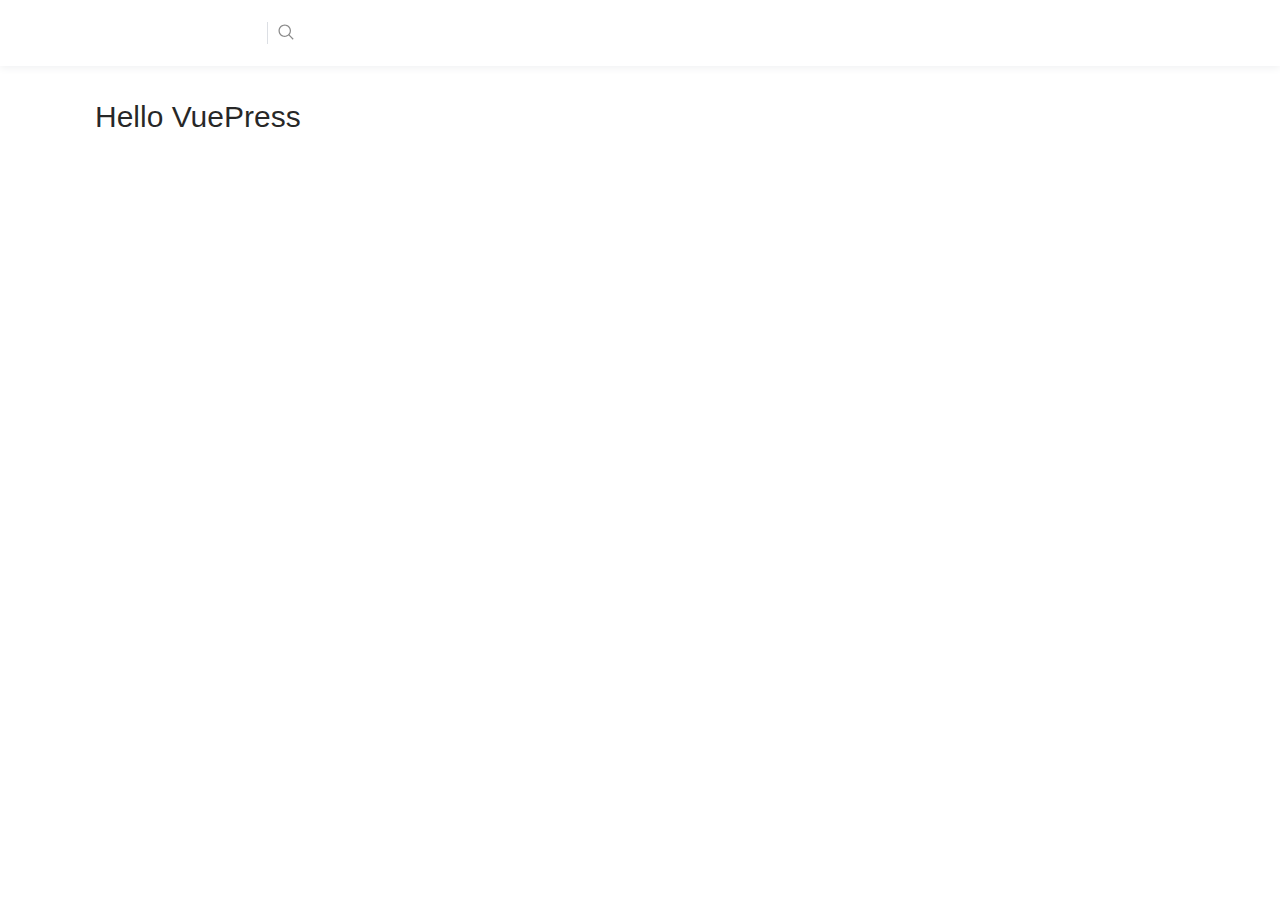
==== index.html @ b8c6a97a "Auto deploy from Github Actions" ====
<!DOCTYPE html>
<html lang="en-US">
  <head>
    <meta charset="utf-8">
    <meta name="viewport" content="width=device-width, user-scalable=no, initial-scale=1.0, maximum-scale=1.0, minimum-scale=1.0">
    <title>Hello VuePress</title>
    <meta name="description" content="">
    <meta name="generator" content="VuePress 1.6.0">
    
    <meta name="description" content="">
    <link rel="preload" href="/assets/css/0.styles.61fbfb82.css" as="style"><link rel="preload" href="/assets/js/app.ca26df2f.js" as="script"><link rel="preload" href="/assets/js/2.bc046857.js" as="script"><link rel="preload" href="/assets/js/5.a85ec6a2.js" as="script"><link rel="prefetch" href="/assets/js/3.4e0ed6a0.js"><link rel="prefetch" href="/assets/js/4.1a8f3dd9.js">
    <link rel="stylesheet" href="/assets/css/0.styles.61fbfb82.css">
  </head>
  <body>
    <div id="app" data-server-rendered="true"><div class="theme-container no-sidebar"><header class="navbar"><div class="ant-row"><div class="sidebar-button"><i aria-label="icon: bars" class="anticon anticon-bars"><svg viewBox="0 0 1024 1024" focusable="false" data-icon="bars" width="1em" height="1em" fill="currentColor" aria-hidden="true"><path d="M912 192H328c-4.4 0-8 3.6-8 8v56c0 4.4 3.6 8 8 8h584c4.4 0 8-3.6 8-8v-56c0-4.4-3.6-8-8-8zm0 284H328c-4.4 0-8 3.6-8 8v56c0 4.4 3.6 8 8 8h584c4.4 0 8-3.6 8-8v-56c0-4.4-3.6-8-8-8zm0 284H328c-4.4 0-8 3.6-8 8v56c0 4.4 3.6 8 8 8h584c4.4 0 8-3.6 8-8v-56c0-4.4-3.6-8-8-8zM104 228a56 56 0 1 0 112 0 56 56 0 1 0-112 0zm0 284a56 56 0 1 0 112 0 56 56 0 1 0-112 0zm0 284a56 56 0 1 0 112 0 56 56 0 1 0-112 0z"></path></svg></i> <span></span></div> <div class="ant-col ant-col-xs-24 ant-col-sm-24 ant-col-md-6 ant-col-lg-5 ant-col-xl-5 ant-col-xxl-4"><a href="/" aria-current="page" class="router-link-exact-active router-link-active no-logo home-link"></a> <div class="search-box mobile-search"><input aria-label="Search" autocomplete="off" spellcheck="false" value=""> <!----></div></div> <div class="ant-col ant-col-xs-0 ant-col-sm-0 ant-col-md-18 ant-col-lg-19 ant-col-xl-19 ant-col-xxl-20"><div class="search-box"><input aria-label="Search" autocomplete="off" spellcheck="false" value=""> <!----></div> <!----></div></div> <!----></header> <aside class="sidebar"><!----> <!----></aside> <main class="page"> <div class="theme-antdocs-content content__default"><h1 id="hello-vuepress"><a href="#hello-vuepress" class="header-anchor">#</a> Hello VuePress</h1></div> <footer class="page-edit"><!----> <!----></footer> <!----> </main> <!----></div><div class="global-ui"></div></div>
    <script src="/assets/js/app.ca26df2f.js" defer></script><script src="/assets/js/2.bc046857.js" defer></script><script src="/assets/js/5.a85ec6a2.js" defer></script>
  </body>
</html>
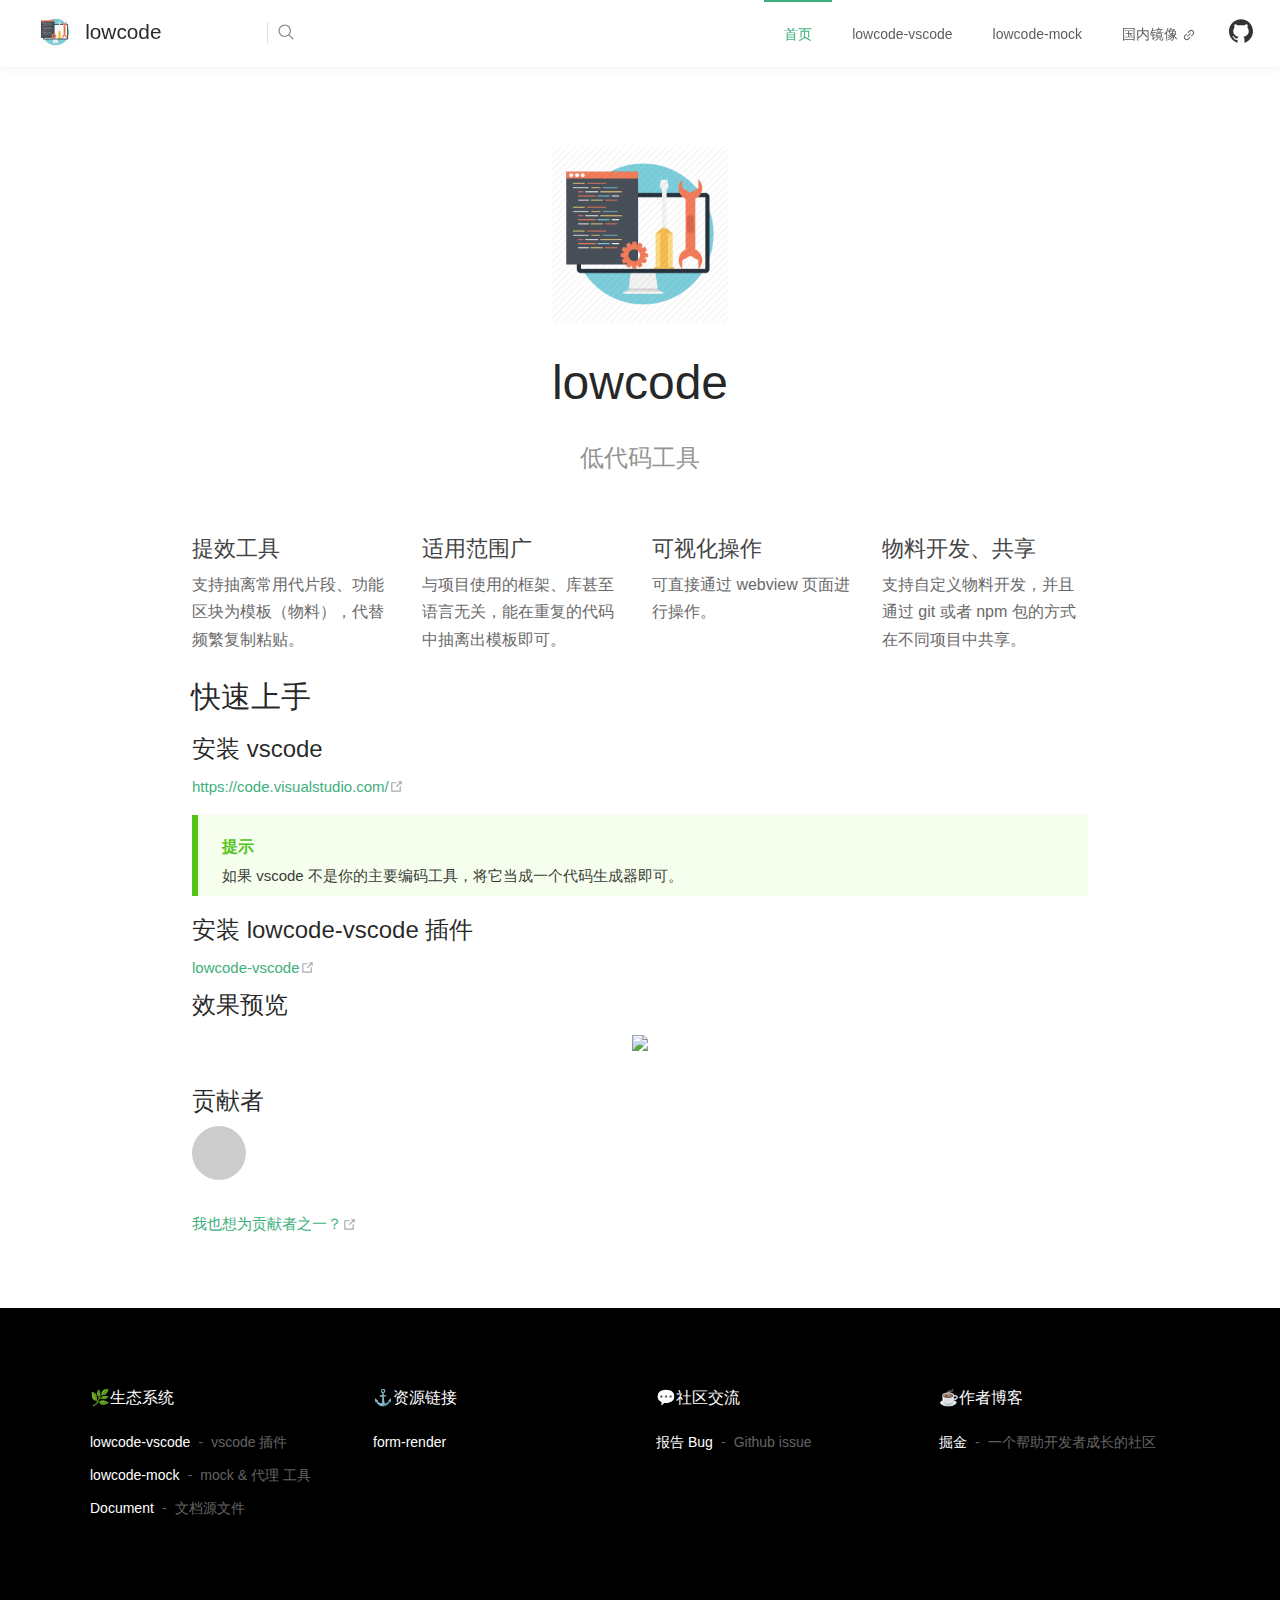
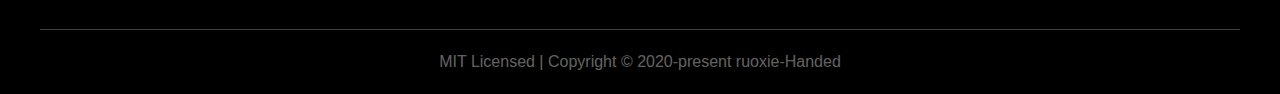
==== commit c836483e: "Auto deploy from Github Actions" ====
--- a/index.html
+++ b/index.html
@@ -3,16 +3,42 @@
   <head>
     <meta charset="utf-8">
     <meta name="viewport" content="width=device-width, user-scalable=no, initial-scale=1.0, maximum-scale=1.0, minimum-scale=1.0">
-    <title>Hello VuePress</title>
+    <title>lowcode</title>
     <meta name="description" content="">
-    <meta name="generator" content="VuePress 1.6.0">
-    
-    <meta name="description" content="">
-    <link rel="preload" href="/assets/css/0.styles.61fbfb82.css" as="style"><link rel="preload" href="/assets/js/app.ca26df2f.js" as="script"><link rel="preload" href="/assets/js/2.bc046857.js" as="script"><link rel="preload" href="/assets/js/5.a85ec6a2.js" as="script"><link rel="prefetch" href="/assets/js/3.4e0ed6a0.js"><link rel="prefetch" href="/assets/js/4.1a8f3dd9.js">
-    <link rel="stylesheet" href="/assets/css/0.styles.61fbfb82.css">
+    <meta name="generator" content="VuePress 1.9.7">
+    <link rel="icon" href="/assets/logo.png">
+    <meta name="description" content="低代码工具">
+    <meta name="referrer" content="never">
+    <meta name="keywords" content="lowcode">
+    <link rel="preload" href="/assets/css/0.styles.9b0a5037.css" as="style"><link rel="preload" href="/assets/js/app.9e4f828f.js" as="script"><link rel="preload" href="/assets/js/2.63a13152.js" as="script"><link rel="preload" href="/assets/js/5.cfdf5b5e.js" as="script"><link rel="prefetch" href="/assets/js/10.21256974.js"><link rel="prefetch" href="/assets/js/11.c8692837.js"><link rel="prefetch" href="/assets/js/12.f3273b7c.js"><link rel="prefetch" href="/assets/js/13.4485523d.js"><link rel="prefetch" href="/assets/js/14.b5a376cd.js"><link rel="prefetch" href="/assets/js/15.f3c4584a.js"><link rel="prefetch" href="/assets/js/16.2d7cc251.js"><link rel="prefetch" href="/assets/js/17.8b66ec9b.js"><link rel="prefetch" href="/assets/js/3.cf42858e.js"><link rel="prefetch" href="/assets/js/4.0301f468.js"><link rel="prefetch" href="/assets/js/6.3c92ec7c.js"><link rel="prefetch" href="/assets/js/7.9cd0ba8d.js"><link rel="prefetch" href="/assets/js/8.71b6f748.js"><link rel="prefetch" href="/assets/js/9.b2f4095e.js">
+    <link rel="stylesheet" href="/assets/css/0.styles.9b0a5037.css">
   </head>
   <body>
-    <div id="app" data-server-rendered="true"><div class="theme-container no-sidebar"><header class="navbar"><div class="ant-row"><div class="sidebar-button"><i aria-label="icon: bars" class="anticon anticon-bars"><svg viewBox="0 0 1024 1024" focusable="false" data-icon="bars" width="1em" height="1em" fill="currentColor" aria-hidden="true"><path d="M912 192H328c-4.4 0-8 3.6-8 8v56c0 4.4 3.6 8 8 8h584c4.4 0 8-3.6 8-8v-56c0-4.4-3.6-8-8-8zm0 284H328c-4.4 0-8 3.6-8 8v56c0 4.4 3.6 8 8 8h584c4.4 0 8-3.6 8-8v-56c0-4.4-3.6-8-8-8zm0 284H328c-4.4 0-8 3.6-8 8v56c0 4.4 3.6 8 8 8h584c4.4 0 8-3.6 8-8v-56c0-4.4-3.6-8-8-8zM104 228a56 56 0 1 0 112 0 56 56 0 1 0-112 0zm0 284a56 56 0 1 0 112 0 56 56 0 1 0-112 0zm0 284a56 56 0 1 0 112 0 56 56 0 1 0-112 0z"></path></svg></i> <span></span></div> <div class="ant-col ant-col-xs-24 ant-col-sm-24 ant-col-md-6 ant-col-lg-5 ant-col-xl-5 ant-col-xxl-4"><a href="/" aria-current="page" class="router-link-exact-active router-link-active no-logo home-link"></a> <div class="search-box mobile-search"><input aria-label="Search" autocomplete="off" spellcheck="false" value=""> <!----></div></div> <div class="ant-col ant-col-xs-0 ant-col-sm-0 ant-col-md-18 ant-col-lg-19 ant-col-xl-19 ant-col-xxl-20"><div class="search-box"><input aria-label="Search" autocomplete="off" spellcheck="false" value=""> <!----></div> <!----></div></div> <!----></header> <aside class="sidebar"><!----> <!----></aside> <main class="page"> <div class="theme-antdocs-content content__default"><h1 id="hello-vuepress"><a href="#hello-vuepress" class="header-anchor">#</a> Hello VuePress</h1></div> <footer class="page-edit"><!----> <!----></footer> <!----> </main> <!----></div><div class="global-ui"></div></div>
-    <script src="/assets/js/app.ca26df2f.js" defer></script><script src="/assets/js/2.bc046857.js" defer></script><script src="/assets/js/5.a85ec6a2.js" defer></script>
+    <div id="app" data-server-rendered="true"><div class="theme-container no-sidebar"><header class="navbar"><div class="ant-row"><div class="nav-button"><i aria-label="icon: bars" class="anticon anticon-bars"><svg viewBox="0 0 1024 1024" focusable="false" data-icon="bars" width="1em" height="1em" fill="currentColor" aria-hidden="true"><path d="M912 192H328c-4.4 0-8 3.6-8 8v56c0 4.4 3.6 8 8 8h584c4.4 0 8-3.6 8-8v-56c0-4.4-3.6-8-8-8zm0 284H328c-4.4 0-8 3.6-8 8v56c0 4.4 3.6 8 8 8h584c4.4 0 8-3.6 8-8v-56c0-4.4-3.6-8-8-8zm0 284H328c-4.4 0-8 3.6-8 8v56c0 4.4 3.6 8 8 8h584c4.4 0 8-3.6 8-8v-56c0-4.4-3.6-8-8-8zM104 228a56 56 0 1 0 112 0 56 56 0 1 0-112 0zm0 284a56 56 0 1 0 112 0 56 56 0 1 0-112 0zm0 284a56 56 0 1 0 112 0 56 56 0 1 0-112 0z"></path></svg></i> <span></span></div> <div class="ant-col ant-col-xs-24 ant-col-sm-24 ant-col-md-6 ant-col-lg-5 ant-col-xl-5 ant-col-xxl-4"><a href="/" aria-current="page" class="router-link-exact-active router-link-active home-link"><img src="/assets/logo.png" alt="lowcode" class="logo"> <span class="site-name">lowcode</span></a> <div class="search-box mobile-search"><input aria-label="Search" autocomplete="off" spellcheck="false" value=""> <!----></div></div> <div class="ant-col ant-col-xs-0 ant-col-sm-0 ant-col-md-18 ant-col-lg-19 ant-col-xl-19 ant-col-xxl-20"><div class="search-box"><input aria-label="Search" autocomplete="off" spellcheck="false" value=""> <!----></div> <nav class="nav-links can-hide"><ul role="menu" id="nav" class="ant-menu ant-menu-horizontal ant-menu-root ant-menu-light"><li role="menuitem" class="ant-menu-submenu ant-menu-submenu-horizontal ant-menu-overflowed-submenu" style="display:none;"><div aria-haspopup="true" class="ant-menu-submenu-title"><span>···</span><i class="ant-menu-submenu-arrow"></i></div></li><li role="menuitem" class="ant-menu-item ant-menu-item-selected"><a href="/" aria-current="page" class="router-link-exact-active router-link-active">
+          首页
+        </a></li><li role="menuitem" class="ant-menu-submenu ant-menu-submenu-horizontal ant-menu-overflowed-submenu" style="display:none;"><div aria-haspopup="true" class="ant-menu-submenu-title"><span>···</span><i class="ant-menu-submenu-arrow"></i></div></li><li role="menuitem" class="ant-menu-item"><a href="/lowcode-vscode/">
+          lowcode-vscode
+        </a></li><li role="menuitem" class="ant-menu-submenu ant-menu-submenu-horizontal ant-menu-overflowed-submenu" style="display:none;"><div aria-haspopup="true" class="ant-menu-submenu-title"><span>···</span><i class="ant-menu-submenu-arrow"></i></div></li><li role="menuitem" class="ant-menu-item"><a href="/lowcode-mock/">
+          lowcode-mock
+        </a></li><li role="menuitem" class="ant-menu-submenu ant-menu-submenu-horizontal ant-menu-overflowed-submenu" style="display:none;"><div aria-haspopup="true" class="ant-menu-submenu-title"><span>···</span><i class="ant-menu-submenu-arrow"></i></div></li><li role="menuitem" class="ant-menu-item"><a href="https://lowcoding.gitee.io/" target="_blank">
+          国内镜像
+          <i aria-label="icon: link" class="anticon anticon-link"><svg viewBox="64 64 896 896" focusable="false" data-icon="link" width="1em" height="1em" fill="currentColor" aria-hidden="true"><path d="M574 665.4a8.03 8.03 0 0 0-11.3 0L446.5 781.6c-53.8 53.8-144.6 59.5-204 0-59.5-59.5-53.8-150.2 0-204l116.2-116.2c3.1-3.1 3.1-8.2 0-11.3l-39.8-39.8a8.03 8.03 0 0 0-11.3 0L191.4 526.5c-84.6 84.6-84.6 221.5 0 306s221.5 84.6 306 0l116.2-116.2c3.1-3.1 3.1-8.2 0-11.3L574 665.4zm258.6-474c-84.6-84.6-221.5-84.6-306 0L410.3 307.6a8.03 8.03 0 0 0 0 11.3l39.7 39.7c3.1 3.1 8.2 3.1 11.3 0l116.2-116.2c53.8-53.8 144.6-59.5 204 0 59.5 59.5 53.8 150.2 0 204L665.3 562.6a8.03 8.03 0 0 0 0 11.3l39.8 39.8c3.1 3.1 8.2 3.1 11.3 0l116.2-116.2c84.5-84.6 84.5-221.5 0-306.1zM610.1 372.3a8.03 8.03 0 0 0-11.3 0L372.3 598.7a8.03 8.03 0 0 0 0 11.3l39.6 39.6c3.1 3.1 8.2 3.1 11.3 0l226.4-226.4c3.1-3.1 3.1-8.2 0-11.3l-39.5-39.6z"></path></svg></i></a></li><li role="menuitem" class="ant-menu-submenu ant-menu-submenu-horizontal ant-menu-overflowed-submenu" style="visibility:hidden;position:absolute;"><div aria-haspopup="true" class="ant-menu-submenu-title"><span>···</span><i class="ant-menu-submenu-arrow"></i></div></li></ul> <a href="https://github.com/lowcoding" target="_blank" rel="noopener noreferrer" class="repo-link"><i aria-label="icon: github" class="anticon anticon-github"><svg viewBox="64 64 896 896" focusable="false" data-icon="github" width="1em" height="1em" fill="currentColor" aria-hidden="true"><path d="M511.6 76.3C264.3 76.2 64 276.4 64 523.5 64 718.9 189.3 885 363.8 946c23.5 5.9 19.9-10.8 19.9-22.2v-77.5c-135.7 15.9-141.2-73.9-150.3-88.9C215 726 171.5 718 184.5 703c30.9-15.9 62.4 4 98.9 57.9 26.4 39.1 77.9 32.5 104 26 5.7-23.5 17.9-44.5 34.7-60.8-140.6-25.2-199.2-111-199.2-213 0-49.5 16.3-95 48.3-131.7-20.4-60.5 1.9-112.3 4.9-120 58.1-5.2 118.5 41.6 123.2 45.3 33-8.9 70.7-13.6 112.9-13.6 42.4 0 80.2 4.9 113.5 13.9 11.3-8.6 67.3-48.8 121.3-43.9 2.9 7.7 24.7 58.3 5.5 118 32.4 36.8 48.9 82.7 48.9 132.3 0 102.2-59 188.1-200 212.9a127.5 127.5 0 0 1 38.1 91v112.5c.8 9 0 17.9 15 17.9 177.1-59.7 304.6-227 304.6-424.1 0-247.2-200.4-447.3-447.5-447.3z"></path></svg></i></a></nav></div></div> <!----></header> <!----> <div><main aria-labelledby="main-title" class="home"><header class="hero"><img src="/assets/logo.png" alt="hero" class="hero-logo"> <h1 id="main-title">
+        lowcode
+      </h1> <p class="description">
+        低代码工具
+      </p> <!----> <!----></header> <div class="features"><div class="feature"><h2>提效工具</h2> <p>支持抽离常用代片段、功能区块为模板（物料），代替频繁复制粘贴。</p></div><div class="feature"><h2>适用范围广</h2> <p>与项目使用的框架、库甚至语言无关，能在重复的代码中抽离出模板即可。</p></div><div class="feature"><h2>可视化操作</h2> <p>可直接通过 webview 页面进行操作。</p></div><div class="feature"><h2>物料开发、共享</h2> <p>支持自定义物料开发，并且通过 git 或者 npm 包的方式在不同项目中共享。</p></div></div> <div class="theme-antdocs-content custom content__default"><h1 id="快速上手">快速上手 <a href="#快速上手" class="header-anchor">#</a></h1> <h2 id="安装-vscode">安装 vscode <a href="#安装-vscode" class="header-anchor">#</a></h2> <p><a href="https://code.visualstudio.com/" target="_blank" rel="noopener noreferrer">https://code.visualstudio.com/<span><svg xmlns="http://www.w3.org/2000/svg" aria-hidden="true" focusable="false" x="0px" y="0px" viewBox="0 0 100 100" width="15" height="15" class="icon outbound"><path fill="currentColor" d="M18.8,85.1h56l0,0c2.2,0,4-1.8,4-4v-32h-8v28h-48v-48h28v-8h-32l0,0c-2.2,0-4,1.8-4,4v56C14.8,83.3,16.6,85.1,18.8,85.1z"></path> <polygon fill="currentColor" points="45.7,48.7 51.3,54.3 77.2,28.5 77.2,37.2 85.2,37.2 85.2,14.9 62.8,14.9 62.8,22.9 71.5,22.9"></polygon></svg> <span class="sr-only">(opens new window)</span></span></a></p> <div class="custom-block tip"><p class="custom-block-title">提示</p> <p>如果 vscode 不是你的主要编码工具，将它当成一个代码生成器即可。</p></div> <h2 id="安装-lowcode-vscode-插件">安装 lowcode-vscode 插件 <a href="#安装-lowcode-vscode-插件" class="header-anchor">#</a></h2> <p><a href="https://marketplace.visualstudio.com/items?itemName=wjkang.lowcode" target="_blank" rel="noopener noreferrer">lowcode-vscode<span><svg xmlns="http://www.w3.org/2000/svg" aria-hidden="true" focusable="false" x="0px" y="0px" viewBox="0 0 100 100" width="15" height="15" class="icon outbound"><path fill="currentColor" d="M18.8,85.1h56l0,0c2.2,0,4-1.8,4-4v-32h-8v28h-48v-48h28v-8h-32l0,0c-2.2,0-4,1.8-4,4v56C14.8,83.3,16.6,85.1,18.8,85.1z"></path> <polygon fill="currentColor" points="45.7,48.7 51.3,54.3 77.2,28.5 77.2,37.2 85.2,37.2 85.2,14.9 62.8,14.9 62.8,22.9 71.5,22.9"></polygon></svg> <span class="sr-only">(opens new window)</span></span></a></p> <h2 id="效果预览">效果预览 <a href="#效果预览" class="header-anchor">#</a></h2> <p align="center"><img src="https://jaycewu.gitee.io/image-hosting/lowcode-preview.gif"></p> <br> <h2 id="贡献者">贡献者 <a href="#贡献者" class="header-anchor">#</a></h2> <span class="ant-avatar ant-avatar-circle ant-avatar-image" style="width:54px;height:54px;line-height:54px;font-size:18px;"><img src="https://avatars3.githubusercontent.com/u/9456046?s=460&amp;u=89ae3325c6bebe75ccfd71e3a225dd284bc862f3&amp;v=4"></span> <p>  </p> <p><a href="https://github.com/lowcoding" target="_blank" rel="noopener noreferrer">我也想为贡献者之一？<span><svg xmlns="http://www.w3.org/2000/svg" aria-hidden="true" focusable="false" x="0px" y="0px" viewBox="0 0 100 100" width="15" height="15" class="icon outbound"><path fill="currentColor" d="M18.8,85.1h56l0,0c2.2,0,4-1.8,4-4v-32h-8v28h-48v-48h28v-8h-32l0,0c-2.2,0-4,1.8-4,4v56C14.8,83.3,16.6,85.1,18.8,85.1z"></path> <polygon fill="currentColor" points="45.7,48.7 51.3,54.3 77.2,28.5 77.2,37.2 85.2,37.2 85.2,14.9 62.8,14.9 62.8,22.9 71.5,22.9"></polygon></svg> <span class="sr-only">(opens new window)</span></span></a></p> <p>  </p></div></main> <div class="footer"><div class="footer-container"><div class="add-bottom ant-row-flex ant-row-flex-space-around"><div class="ant-col ant-col-xs-24 ant-col-sm-24 ant-col-md-6 ant-col-lg-6 ant-col-xl-6"><div><h2>🌿生态系统</h2> <div class="footer-item"><a href="https://github.com/lowcoding/lowcode-vscode" target="_blank">
+                lowcode-vscode
+              </a> <span class="footer-item-separator">-</span> <span class="footer-item-description">vscode 插件</span></div><div class="footer-item"><a href="https://github.com/lowcoding/lowcode-mock" target="_blank">
+                lowcode-mock
+              </a> <span class="footer-item-separator">-</span> <span class="footer-item-description">mock &amp; 代理 工具</span></div><div class="footer-item"><a href="https://github.com/lowcoding/lowcode-docs" target="_blank">
+                Document
+              </a> <span class="footer-item-separator">-</span> <span class="footer-item-description">文档源文件</span></div></div></div><div class="ant-col ant-col-xs-24 ant-col-sm-24 ant-col-md-6 ant-col-lg-6 ant-col-xl-6"><div><h2>⚓资源链接</h2> <div class="footer-item"><a href="https://x-render.gitee.io/form-render/" target="_blank">
+                form-render
+              </a> <!----> <!----></div></div></div><div class="ant-col ant-col-xs-24 ant-col-sm-24 ant-col-md-6 ant-col-lg-6 ant-col-xl-6"><div><h2>💬社区交流</h2> <div class="footer-item"><a href="https://github.com/lowcoding/lowcode-vscode/issues" target="_blank">
+                报告 Bug
+              </a> <span class="footer-item-separator">-</span> <span class="footer-item-description">Github issue</span></div></div></div><div class="ant-col ant-col-xs-24 ant-col-sm-24 ant-col-md-6 ant-col-lg-6 ant-col-xl-6"><div><h2>☕作者博客</h2> <div class="footer-item"><a href="https://juejin.im/user/1767670426385528" target="_blank">
+                掘金
+              </a> <span class="footer-item-separator">-</span> <span class="footer-item-description">一个帮助开发者成长的社区</span></div></div></div></div></div> <div class="footer-bottom">MIT Licensed | Copyright © 2020-present ruoxie-Handed</div></div></div> <!----></div><div class="global-ui"></div></div>
+    <script src="/assets/js/app.9e4f828f.js" defer></script><script src="/assets/js/2.63a13152.js" defer></script><script src="/assets/js/5.cfdf5b5e.js" defer></script>
   </body>
 </html>--- a/assets/css/0.styles.9b0a5037.css
+++ b/assets/css/0.styles.9b0a5037.css
@@ -0,0 +1 @@
+.medium-zoom-overlay{z-index:100}.medium-zoom-overlay~img{z-index:101}body,html{width:100%;height:100%}input::-ms-clear,input::-ms-reveal{display:none}*,:after,:before{box-sizing:border-box}html{font-family:sans-serif;line-height:1.15;-webkit-text-size-adjust:100%;-ms-text-size-adjust:100%;-ms-overflow-style:scrollbar;-webkit-tap-highlight-color:rgba(0,0,0,0)}@-ms-viewport{width:device-width}article,aside,dialog,figcaption,figure,footer,header,hgroup,main,nav,section{display:block}body{margin:0;color:rgba(0,0,0,.65);font-size:14px;font-family:-apple-system,BlinkMacSystemFont,Segoe UI,PingFang SC,Hiragino Sans GB,Microsoft YaHei,Helvetica Neue,Helvetica,Arial,sans-serif,Apple Color Emoji,Segoe UI Emoji,Segoe UI Symbol;font-variant:tabular-nums;line-height:1.5;background-color:#fff;font-feature-settings:"tnum"}[tabindex="-1"]:focus{outline:none!important}hr{box-sizing:content-box;height:0;overflow:visible}h1,h2,h3,h4,h5,h6{margin-top:0;margin-bottom:.5em;color:rgba(0,0,0,.85)}p{margin-top:0;margin-bottom:1em}abbr[data-original-title],abbr[title]{text-decoration:underline;-webkit-text-decoration:underline dotted;text-decoration:underline dotted;border-bottom:0;cursor:help}address{margin-bottom:1em;font-style:normal;line-height:inherit}input[type=number],input[type=password],input[type=text],textarea{-webkit-appearance:none}dl,ol,ul{margin-top:0;margin-bottom:1em}ol ol,ol ul,ul ol,ul ul{margin-bottom:0}dt{font-weight:500}dd{margin-bottom:.5em;margin-left:0}blockquote{margin:0 0 1em}dfn{font-style:italic}b,strong{font-weight:bolder}small{font-size:80%}sub,sup{position:relative;font-size:75%;line-height:0;vertical-align:baseline}sub{bottom:-.25em}sup{top:-.5em}a{background-color:transparent;outline:none;cursor:pointer;transition:color .3s;-webkit-text-decoration-skip:objects}a:hover{color:#60bd90}a:active{color:#298a62}a:active,a:hover{text-decoration:none;outline:0}a[disabled]{color:rgba(0,0,0,.25);cursor:not-allowed;pointer-events:none}code,kbd,pre,samp{font-size:1em;font-family:SFMono-Regular,Consolas,Liberation Mono,Menlo,Courier,monospace}pre{margin-top:0;margin-bottom:1em;overflow:auto}figure{margin:0 0 1em}img{vertical-align:middle;border-style:none}svg:not(:root){overflow:hidden}[role=button],a,area,button,input:not([type=range]),label,select,summary,textarea{touch-action:manipulation}caption{padding-top:.75em;padding-bottom:.3em;color:rgba(0,0,0,.45);text-align:left;caption-side:bottom}th{text-align:inherit}button,input,optgroup,select,textarea{margin:0;color:inherit;font-size:inherit;font-family:inherit;line-height:inherit}button,input{overflow:visible}button,select{text-transform:none}[type=reset],[type=submit],button,html [type=button]{-webkit-appearance:button}[type=button]::-moz-focus-inner,[type=reset]::-moz-focus-inner,[type=submit]::-moz-focus-inner,button::-moz-focus-inner{padding:0;border-style:none}input[type=checkbox],input[type=radio]{box-sizing:border-box;padding:0}input[type=date],input[type=datetime-local],input[type=month],input[type=time]{-webkit-appearance:listbox}textarea{overflow:auto;resize:vertical}fieldset{min-width:0;margin:0;padding:0;border:0}legend{display:block;width:100%;max-width:100%;margin-bottom:.5em;padding:0;color:inherit;font-size:1.5em;line-height:inherit;white-space:normal}progress{vertical-align:baseline}[type=number]::-webkit-inner-spin-button,[type=number]::-webkit-outer-spin-button{height:auto}[type=search]{outline-offset:-2px;-webkit-appearance:none}[type=search]::-webkit-search-cancel-button,[type=search]::-webkit-search-decoration{-webkit-appearance:none}::-webkit-file-upload-button{font:inherit;-webkit-appearance:button}output{display:inline-block}summary{display:list-item}template{display:none}[hidden]{display:none!important}mark{padding:.2em;background-color:#feffe6}::-moz-selection{color:#fff;background:#3eaf7c}::selection{color:#fff;background:#3eaf7c}.clearfix{zoom:1}.clearfix:after,.clearfix:before{display:table;content:""}.clearfix:after{clear:both}.anticon{display:inline-block;color:inherit;font-style:normal;line-height:0;text-align:center;text-transform:none;vertical-align:-.125em;text-rendering:optimizeLegibility;-webkit-font-smoothing:antialiased;-moz-osx-font-smoothing:grayscale}.anticon>*{line-height:1}.anticon svg{display:inline-block}.anticon:before{display:none}.anticon .anticon-icon{display:block}.anticon[tabindex]{cursor:pointer}.anticon-spin,.anticon-spin:before{display:inline-block;-webkit-animation:loadingCircle 1s linear infinite;animation:loadingCircle 1s linear infinite}.fade-appear,.fade-enter,.fade-leave{-webkit-animation-duration:.2s;animation-duration:.2s;-webkit-animation-fill-mode:both;animation-fill-mode:both;-webkit-animation-play-state:paused;animation-play-state:paused}.fade-appear.fade-appear-active,.fade-enter.fade-enter-active{-webkit-animation-name:antFadeIn;animation-name:antFadeIn;-webkit-animation-play-state:running;animation-play-state:running}.fade-leave.fade-leave-active{-webkit-animation-name:antFadeOut;animation-name:antFadeOut;-webkit-animation-play-state:running;animation-play-state:running;pointer-events:none}.fade-appear,.fade-enter{opacity:0}.fade-appear,.fade-enter,.fade-leave{-webkit-animation-timing-function:linear;animation-timing-function:linear}@-webkit-keyframes antFadeIn{0%{opacity:0}to{opacity:1}}@keyframes antFadeIn{0%{opacity:0}to{opacity:1}}@-webkit-keyframes antFadeOut{0%{opacity:1}to{opacity:0}}@keyframes antFadeOut{0%{opacity:1}to{opacity:0}}.move-up-appear,.move-up-enter,.move-up-leave{-webkit-animation-duration:.2s;animation-duration:.2s;-webkit-animation-fill-mode:both;animation-fill-mode:both;-webkit-animation-play-state:paused;animation-play-state:paused}.move-up-appear.move-up-appear-active,.move-up-enter.move-up-enter-active{-webkit-animation-name:antMoveUpIn;animation-name:antMoveUpIn;-webkit-animation-play-state:running;animation-play-state:running}.move-up-leave.move-up-leave-active{-webkit-animation-name:antMoveUpOut;animation-name:antMoveUpOut;-webkit-animation-play-state:running;animation-play-state:running;pointer-events:none}.move-up-appear,.move-up-enter{opacity:0;-webkit-animation-timing-function:cubic-bezier(.08,.82,.17,1);animation-timing-function:cubic-bezier(.08,.82,.17,1)}.move-up-leave{-webkit-animation-timing-function:cubic-bezier(.6,.04,.98,.34);animation-timing-function:cubic-bezier(.6,.04,.98,.34)}.move-down-appear,.move-down-enter,.move-down-leave{-webkit-animation-duration:.2s;animation-duration:.2s;-webkit-animation-fill-mode:both;animation-fill-mode:both;-webkit-animation-play-state:paused;animation-play-state:paused}.move-down-appear.move-down-appear-active,.move-down-enter.move-down-enter-active{-webkit-animation-name:antMoveDownIn;animation-name:antMoveDownIn;-webkit-animation-play-state:running;animation-play-state:running}.move-down-leave.move-down-leave-active{-webkit-animation-name:antMoveDownOut;animation-name:antMoveDownOut;-webkit-animation-play-state:running;animation-play-state:running;pointer-events:none}.move-down-appear,.move-down-enter{opacity:0;-webkit-animation-timing-function:cubic-bezier(.08,.82,.17,1);animation-timing-function:cubic-bezier(.08,.82,.17,1)}.move-down-leave{-webkit-animation-timing-function:cubic-bezier(.6,.04,.98,.34);animation-timing-function:cubic-bezier(.6,.04,.98,.34)}.move-left-appear,.move-left-enter,.move-left-leave{-webkit-animation-duration:.2s;animation-duration:.2s;-webkit-animation-fill-mode:both;animation-fill-mode:both;-webkit-animation-play-state:paused;animation-play-state:paused}.move-left-appear.move-left-appear-active,.move-left-enter.move-left-enter-active{-webkit-animation-name:antMoveLeftIn;animation-name:antMoveLeftIn;-webkit-animation-play-state:running;animation-play-state:running}.move-left-leave.move-left-leave-active{-webkit-animation-name:antMoveLeftOut;animation-name:antMoveLeftOut;-webkit-animation-play-state:running;animation-play-state:running;pointer-events:none}.move-left-appear,.move-left-enter{opacity:0;-webkit-animation-timing-function:cubic-bezier(.08,.82,.17,1);animation-timing-function:cubic-bezier(.08,.82,.17,1)}.move-left-leave{-webkit-animation-timing-function:cubic-bezier(.6,.04,.98,.34);animation-timing-function:cubic-bezier(.6,.04,.98,.34)}.move-right-appear,.move-right-enter,.move-right-leave{-webkit-animation-duration:.2s;animation-duration:.2s;-webkit-animation-fill-mode:both;animation-fill-mode:both;-webkit-animation-play-state:paused;animation-play-state:paused}.move-right-appear.move-right-appear-active,.move-right-enter.move-right-enter-active{-webkit-animation-name:antMoveRightIn;animation-name:antMoveRightIn;-webkit-animation-play-state:running;animation-play-state:running}.move-right-leave.move-right-leave-active{-webkit-animation-name:antMoveRightOut;animation-name:antMoveRightOut;-webkit-animation-play-state:running;animation-play-state:running;pointer-events:none}.move-right-appear,.move-right-enter{opacity:0;-webkit-animation-timing-function:cubic-bezier(.08,.82,.17,1);animation-timing-function:cubic-bezier(.08,.82,.17,1)}.move-right-leave{-webkit-animation-timing-function:cubic-bezier(.6,.04,.98,.34);animation-timing-function:cubic-bezier(.6,.04,.98,.34)}@-webkit-keyframes antMoveDownIn{0%{transform:translateY(100%);transform-origin:0 0;opacity:0}to{transform:translateY(0);transform-origin:0 0;opacity:1}}@keyframes antMoveDownIn{0%{transform:translateY(100%);transform-origin:0 0;opacity:0}to{transform:translateY(0);transform-origin:0 0;opacity:1}}@-webkit-keyframes antMoveDownOut{0%{transform:translateY(0);transform-origin:0 0;opacity:1}to{transform:translateY(100%);transform-origin:0 0;opacity:0}}@keyframes antMoveDownOut{0%{transform:translateY(0);transform-origin:0 0;opacity:1}to{transform:translateY(100%);transform-origin:0 0;opacity:0}}@-webkit-keyframes antMoveLeftIn{0%{transform:translateX(-100%);transform-origin:0 0;opacity:0}to{transform:translateX(0);transform-origin:0 0;opacity:1}}@keyframes antMoveLeftIn{0%{transform:translateX(-100%);transform-origin:0 0;opacity:0}to{transform:translateX(0);transform-origin:0 0;opacity:1}}@-webkit-keyframes antMoveLeftOut{0%{transform:translateX(0);transform-origin:0 0;opacity:1}to{transform:translateX(-100%);transform-origin:0 0;opacity:0}}@keyframes antMoveLeftOut{0%{transform:translateX(0);transform-origin:0 0;opacity:1}to{transform:translateX(-100%);transform-origin:0 0;opacity:0}}@-webkit-keyframes antMoveRightIn{0%{transform:translateX(100%);transform-origin:0 0;opacity:0}to{transform:translateX(0);transform-origin:0 0;opacity:1}}@keyframes antMoveRightIn{0%{transform:translateX(100%);transform-origin:0 0;opacity:0}to{transform:translateX(0);transform-origin:0 0;opacity:1}}@-webkit-keyframes antMoveRightOut{0%{transform:translateX(0);transform-origin:0 0;opacity:1}to{transform:translateX(100%);transform-origin:0 0;opacity:0}}@keyframes antMoveRightOut{0%{transform:translateX(0);transform-origin:0 0;opacity:1}to{transform:translateX(100%);transform-origin:0 0;opacity:0}}@-webkit-keyframes antMoveUpIn{0%{transform:translateY(-100%);transform-origin:0 0;opacity:0}to{transform:translateY(0);transform-origin:0 0;opacity:1}}@keyframes antMoveUpIn{0%{transform:translateY(-100%);transform-origin:0 0;opacity:0}to{transform:translateY(0);transform-origin:0 0;opacity:1}}@-webkit-keyframes antMoveUpOut{0%{transform:translateY(0);transform-origin:0 0;opacity:1}to{transform:translateY(-100%);transform-origin:0 0;opacity:0}}@keyframes antMoveUpOut{0%{transform:translateY(0);transform-origin:0 0;opacity:1}to{transform:translateY(-100%);transform-origin:0 0;opacity:0}}@-webkit-keyframes loadingCircle{to{transform:rotate(1turn)}}@keyframes loadingCircle{to{transform:rotate(1turn)}}[ant-click-animating-without-extra-node=true],[ant-click-animating=true]{position:relative}html{--antd-wave-shadow-color:#3eaf7c}.ant-click-animating-node,[ant-click-animating-without-extra-node=true]:after{position:absolute;top:0;right:0;bottom:0;left:0;display:block;border-radius:inherit;box-shadow:0 0 0 0 #3eaf7c;box-shadow:0 0 0 0 var(--antd-wave-shadow-color);opacity:.2;-webkit-animation:fadeEffect 2s cubic-bezier(.08,.82,.17,1),waveEffect .4s cubic-bezier(.08,.82,.17,1);animation:fadeEffect 2s cubic-bezier(.08,.82,.17,1),waveEffect .4s cubic-bezier(.08,.82,.17,1);-webkit-animation-fill-mode:forwards;animation-fill-mode:forwards;content:"";pointer-events:none}@-webkit-keyframes waveEffect{to{box-shadow:0 0 0 #3eaf7c;box-shadow:0 0 0 6px var(--antd-wave-shadow-color)}}@keyframes waveEffect{to{box-shadow:0 0 0 #3eaf7c;box-shadow:0 0 0 6px var(--antd-wave-shadow-color)}}@-webkit-keyframes fadeEffect{to{opacity:0}}@keyframes fadeEffect{to{opacity:0}}.slide-up-appear,.slide-up-enter,.slide-up-leave{-webkit-animation-duration:.2s;animation-duration:.2s;-webkit-animation-fill-mode:both;animation-fill-mode:both;-webkit-animation-play-state:paused;animation-play-state:paused}.slide-up-appear.slide-up-appear-active,.slide-up-enter.slide-up-enter-active{-webkit-animation-name:antSlideUpIn;animation-name:antSlideUpIn;-webkit-animation-play-state:running;animation-play-state:running}.slide-up-leave.slide-up-leave-active{-webkit-animation-name:antSlideUpOut;animation-name:antSlideUpOut;-webkit-animation-play-state:running;animation-play-state:running;pointer-events:none}.slide-up-appear,.slide-up-enter{opacity:0;-webkit-animation-timing-function:cubic-bezier(.23,1,.32,1);animation-timing-function:cubic-bezier(.23,1,.32,1)}.slide-up-leave{-webkit-animation-timing-function:cubic-bezier(.755,.05,.855,.06);animation-timing-function:cubic-bezier(.755,.05,.855,.06)}.slide-down-appear,.slide-down-enter,.slide-down-leave{-webkit-animation-duration:.2s;animation-duration:.2s;-webkit-animation-fill-mode:both;animation-fill-mode:both;-webkit-animation-play-state:paused;animation-play-state:paused}.slide-down-appear.slide-down-appear-active,.slide-down-enter.slide-down-enter-active{-webkit-animation-name:antSlideDownIn;animation-name:antSlideDownIn;-webkit-animation-play-state:running;animation-play-state:running}.slide-down-leave.slide-down-leave-active{-webkit-animation-name:antSlideDownOut;animation-name:antSlideDownOut;-webkit-animation-play-state:running;animation-play-state:running;pointer-events:none}.slide-down-appear,.slide-down-enter{opacity:0;-webkit-animation-timing-function:cubic-bezier(.23,1,.32,1);animation-timing-function:cubic-bezier(.23,1,.32,1)}.slide-down-leave{-webkit-animation-timing-function:cubic-bezier(.755,.05,.855,.06);animation-timing-function:cubic-bezier(.755,.05,.855,.06)}.slide-left-appear,.slide-left-enter,.slide-left-leave{-webkit-animation-duration:.2s;animation-duration:.2s;-webkit-animation-fill-mode:both;animation-fill-mode:both;-webkit-animation-play-state:paused;animation-play-state:paused}.slide-left-appear.slide-left-appear-active,.slide-left-enter.slide-left-enter-active{-webkit-animation-name:antSlideLeftIn;animation-name:antSlideLeftIn;-webkit-animation-play-state:running;animation-play-state:running}.slide-left-leave.slide-left-leave-active{-webkit-animation-name:antSlideLeftOut;animation-name:antSlideLeftOut;-webkit-animation-play-state:running;animation-play-state:running;pointer-events:none}.slide-left-appear,.slide-left-enter{opacity:0;-webkit-animation-timing-function:cubic-bezier(.23,1,.32,1);animation-timing-function:cubic-bezier(.23,1,.32,1)}.slide-left-leave{-webkit-animation-timing-function:cubic-bezier(.755,.05,.855,.06);animation-timing-function:cubic-bezier(.755,.05,.855,.06)}.slide-right-appear,.slide-right-enter,.slide-right-leave{-webkit-animation-duration:.2s;animation-duration:.2s;-webkit-animation-fill-mode:both;animation-fill-mode:both;-webkit-animation-play-state:paused;animation-play-state:paused}.slide-right-appear.slide-right-appear-active,.slide-right-enter.slide-right-enter-active{-webkit-animation-name:antSlideRightIn;animation-name:antSlideRightIn;-webkit-animation-play-state:running;animation-play-state:running}.slide-right-leave.slide-right-leave-active{-webkit-animation-name:antSlideRightOut;animation-name:antSlideRightOut;-webkit-animation-play-state:running;animation-play-state:running;pointer-events:none}.slide-right-appear,.slide-right-enter{opacity:0;-webkit-animation-timing-function:cubic-bezier(.23,1,.32,1);animation-timing-function:cubic-bezier(.23,1,.32,1)}.slide-right-leave{-webkit-animation-timing-function:cubic-bezier(.755,.05,.855,.06);animation-timing-function:cubic-bezier(.755,.05,.855,.06)}@-webkit-keyframes antSlideUpIn{0%{transform:scaleY(.8);transform-origin:0 0;opacity:0}to{transform:scaleY(1);transform-origin:0 0;opacity:1}}@keyframes antSlideUpIn{0%{transform:scaleY(.8);transform-origin:0 0;opacity:0}to{transform:scaleY(1);transform-origin:0 0;opacity:1}}@-webkit-keyframes antSlideUpOut{0%{transform:scaleY(1);transform-origin:0 0;opacity:1}to{transform:scaleY(.8);transform-origin:0 0;opacity:0}}@keyframes antSlideUpOut{0%{transform:scaleY(1);transform-origin:0 0;opacity:1}to{transform:scaleY(.8);transform-origin:0 0;opacity:0}}@-webkit-keyframes antSlideDownIn{0%{transform:scaleY(.8);transform-origin:100% 100%;opacity:0}to{transform:scaleY(1);transform-origin:100% 100%;opacity:1}}@keyframes antSlideDownIn{0%{transform:scaleY(.8);transform-origin:100% 100%;opacity:0}to{transform:scaleY(1);transform-origin:100% 100%;opacity:1}}@-webkit-keyframes antSlideDownOut{0%{transform:scaleY(1);transform-origin:100% 100%;opacity:1}to{transform:scaleY(.8);transform-origin:100% 100%;opacity:0}}@keyframes antSlideDownOut{0%{transform:scaleY(1);transform-origin:100% 100%;opacity:1}to{transform:scaleY(.8);transform-origin:100% 100%;opacity:0}}@-webkit-keyframes antSlideLeftIn{0%{transform:scaleX(.8);transform-origin:0 0;opacity:0}to{transform:scaleX(1);transform-origin:0 0;opacity:1}}@keyframes antSlideLeftIn{0%{transform:scaleX(.8);transform-origin:0 0;opacity:0}to{transform:scaleX(1);transform-origin:0 0;opacity:1}}@-webkit-keyframes antSlideLeftOut{0%{transform:scaleX(1);transform-origin:0 0;opacity:1}to{transform:scaleX(.8);transform-origin:0 0;opacity:0}}@keyframes antSlideLeftOut{0%{transform:scaleX(1);transform-origin:0 0;opacity:1}to{transform:scaleX(.8);transform-origin:0 0;opacity:0}}@-webkit-keyframes antSlideRightIn{0%{transform:scaleX(.8);transform-origin:100% 0;opacity:0}to{transform:scaleX(1);transform-origin:100% 0;opacity:1}}@keyframes antSlideRightIn{0%{transform:scaleX(.8);transform-origin:100% 0;opacity:0}to{transform:scaleX(1);transform-origin:100% 0;opacity:1}}@-webkit-keyframes antSlideRightOut{0%{transform:scaleX(1);transform-origin:100% 0;opacity:1}to{transform:scaleX(.8);transform-origin:100% 0;opacity:0}}@keyframes antSlideRightOut{0%{transform:scaleX(1);transform-origin:100% 0;opacity:1}to{transform:scaleX(.8);transform-origin:100% 0;opacity:0}}.swing-appear,.swing-enter{-webkit-animation-duration:.2s;animation-duration:.2s;-webkit-animation-fill-mode:both;animation-fill-mode:both;-webkit-animation-play-state:paused;animation-play-state:paused}.swing-appear.swing-appear-active,.swing-enter.swing-enter-active{-webkit-animation-name:antSwingIn;animation-name:antSwingIn;-webkit-animation-play-state:running;animation-play-state:running}@-webkit-keyframes antSwingIn{0%,to{transform:translateX(0)}20%{transform:translateX(-10px)}40%{transform:translateX(10px)}60%{transform:translateX(-5px)}80%{transform:translateX(5px)}}@keyframes antSwingIn{0%,to{transform:translateX(0)}20%{transform:translateX(-10px)}40%{transform:translateX(10px)}60%{transform:translateX(-5px)}80%{transform:translateX(5px)}}.zoom-appear,.zoom-enter,.zoom-leave{-webkit-animation-duration:.2s;animation-duration:.2s;-webkit-animation-fill-mode:both;animation-fill-mode:both;-webkit-animation-play-state:paused;animation-play-state:paused}.zoom-appear.zoom-appear-active,.zoom-enter.zoom-enter-active{-webkit-animation-name:antZoomIn;animation-name:antZoomIn;-webkit-animation-play-state:running;animation-play-state:running}.zoom-leave.zoom-leave-active{-webkit-animation-name:antZoomOut;animation-name:antZoomOut;-webkit-animation-play-state:running;animation-play-state:running;pointer-events:none}.zoom-appear,.zoom-enter{transform:scale(0);opacity:0;-webkit-animation-timing-function:cubic-bezier(.08,.82,.17,1);animation-timing-function:cubic-bezier(.08,.82,.17,1)}.zoom-leave{-webkit-animation-timing-function:cubic-bezier(.78,.14,.15,.86);animation-timing-function:cubic-bezier(.78,.14,.15,.86)}.zoom-big-appear,.zoom-big-enter,.zoom-big-leave{-webkit-animation-duration:.2s;animation-duration:.2s;-webkit-animation-fill-mode:both;animation-fill-mode:both;-webkit-animation-play-state:paused;animation-play-state:paused}.zoom-big-appear.zoom-big-appear-active,.zoom-big-enter.zoom-big-enter-active{-webkit-animation-name:antZoomBigIn;animation-name:antZoomBigIn;-webkit-animation-play-state:running;animation-play-state:running}.zoom-big-leave.zoom-big-leave-active{-webkit-animation-name:antZoomBigOut;animation-name:antZoomBigOut;-webkit-animation-play-state:running;animation-play-state:running;pointer-events:none}.zoom-big-appear,.zoom-big-enter{transform:scale(0);opacity:0;-webkit-animation-timing-function:cubic-bezier(.08,.82,.17,1);animation-timing-function:cubic-bezier(.08,.82,.17,1)}.zoom-big-leave{-webkit-animation-timing-function:cubic-bezier(.78,.14,.15,.86);animation-timing-function:cubic-bezier(.78,.14,.15,.86)}.zoom-big-fast-appear,.zoom-big-fast-enter,.zoom-big-fast-leave{-webkit-animation-duration:.1s;animation-duration:.1s;-webkit-animation-fill-mode:both;animation-fill-mode:both;-webkit-animation-play-state:paused;animation-play-state:paused}.zoom-big-fast-appear.zoom-big-fast-appear-active,.zoom-big-fast-enter.zoom-big-fast-enter-active{-webkit-animation-name:antZoomBigIn;animation-name:antZoomBigIn;-webkit-animation-play-state:running;animation-play-state:running}.zoom-big-fast-leave.zoom-big-fast-leave-active{-webkit-animation-name:antZoomBigOut;animation-name:antZoomBigOut;-webkit-animation-play-state:running;animation-play-state:running;pointer-events:none}.zoom-big-fast-appear,.zoom-big-fast-enter{transform:scale(0);opacity:0;-webkit-animation-timing-function:cubic-bezier(.08,.82,.17,1);animation-timing-function:cubic-bezier(.08,.82,.17,1)}.zoom-big-fast-leave{-webkit-animation-timing-function:cubic-bezier(.78,.14,.15,.86);animation-timing-function:cubic-bezier(.78,.14,.15,.86)}.zoom-up-appear,.zoom-up-enter,.zoom-up-leave{-webkit-animation-duration:.2s;animation-duration:.2s;-webkit-animation-fill-mode:both;animation-fill-mode:both;-webkit-animation-play-state:paused;animation-play-state:paused}.zoom-up-appear.zoom-up-appear-active,.zoom-up-enter.zoom-up-enter-active{-webkit-animation-name:antZoomUpIn;animation-name:antZoomUpIn;-webkit-animation-play-state:running;animation-play-state:running}.zoom-up-leave.zoom-up-leave-active{-webkit-animation-name:antZoomUpOut;animation-name:antZoomUpOut;-webkit-animation-play-state:running;animation-play-state:running;pointer-events:none}.zoom-up-appear,.zoom-up-enter{transform:scale(0);opacity:0;-webkit-animation-timing-function:cubic-bezier(.08,.82,.17,1);animation-timing-function:cubic-bezier(.08,.82,.17,1)}.zoom-up-leave{-webkit-animation-timing-function:cubic-bezier(.78,.14,.15,.86);animation-timing-function:cubic-bezier(.78,.14,.15,.86)}.zoom-down-appear,.zoom-down-enter,.zoom-down-leave{-webkit-animation-duration:.2s;animation-duration:.2s;-webkit-animation-fill-mode:both;animation-fill-mode:both;-webkit-animation-play-state:paused;animation-play-state:paused}.zoom-down-appear.zoom-down-appear-active,.zoom-down-enter.zoom-down-enter-active{-webkit-animation-name:antZoomDownIn;animation-name:antZoomDownIn;-webkit-animation-play-state:running;animation-play-state:running}.zoom-down-leave.zoom-down-leave-active{-webkit-animation-name:antZoomDownOut;animation-name:antZoomDownOut;-webkit-animation-play-state:running;animation-play-state:running;pointer-events:none}.zoom-down-appear,.zoom-down-enter{transform:scale(0);opacity:0;-webkit-animation-timing-function:cubic-bezier(.08,.82,.17,1);animation-timing-function:cubic-bezier(.08,.82,.17,1)}.zoom-down-leave{-webkit-animation-timing-function:cubic-bezier(.78,.14,.15,.86);animation-timing-function:cubic-bezier(.78,.14,.15,.86)}.zoom-left-appear,.zoom-left-enter,.zoom-left-leave{-webkit-animation-duration:.2s;animation-duration:.2s;-webkit-animation-fill-mode:both;animation-fill-mode:both;-webkit-animation-play-state:paused;animation-play-state:paused}.zoom-left-appear.zoom-left-appear-active,.zoom-left-enter.zoom-left-enter-active{-webkit-animation-name:antZoomLeftIn;animation-name:antZoomLeftIn;-webkit-animation-play-state:running;animation-play-state:running}.zoom-left-leave.zoom-left-leave-active{-webkit-animation-name:antZoomLeftOut;animation-name:antZoomLeftOut;-webkit-animation-play-state:running;animation-play-state:running;pointer-events:none}.zoom-left-appear,.zoom-left-enter{transform:scale(0);opacity:0;-webkit-animation-timing-function:cubic-bezier(.08,.82,.17,1);animation-timing-function:cubic-bezier(.08,.82,.17,1)}.zoom-left-leave{-webkit-animation-timing-function:cubic-bezier(.78,.14,.15,.86);animation-timing-function:cubic-bezier(.78,.14,.15,.86)}.zoom-right-appear,.zoom-right-enter,.zoom-right-leave{-webkit-animation-duration:.2s;animation-duration:.2s;-webkit-animation-fill-mode:both;animation-fill-mode:both;-webkit-animation-play-state:paused;animation-play-state:paused}.zoom-right-appear.zoom-right-appear-active,.zoom-right-enter.zoom-right-enter-active{-webkit-animation-name:antZoomRightIn;animation-name:antZoomRightIn;-webkit-animation-play-state:running;animation-play-state:running}.zoom-right-leave.zoom-right-leave-active{-webkit-animation-name:antZoomRightOut;animation-name:antZoomRightOut;-webkit-animation-play-state:running;animation-play-state:running;pointer-events:none}.zoom-right-appear,.zoom-right-enter{transform:scale(0);opacity:0;-webkit-animation-timing-function:cubic-bezier(.08,.82,.17,1);animation-timing-function:cubic-bezier(.08,.82,.17,1)}.zoom-right-leave{-webkit-animation-timing-function:cubic-bezier(.78,.14,.15,.86);animation-timing-function:cubic-bezier(.78,.14,.15,.86)}@-webkit-keyframes antZoomIn{0%{transform:scale(.2);opacity:0}to{transform:scale(1);opacity:1}}@keyframes antZoomIn{0%{transform:scale(.2);opacity:0}to{transform:scale(1);opacity:1}}@-webkit-keyframes antZoomOut{0%{transform:scale(1)}to{transform:scale(.2);opacity:0}}@keyframes antZoomOut{0%{transform:scale(1)}to{transform:scale(.2);opacity:0}}@-webkit-keyframes antZoomBigIn{0%{transform:scale(.8);opacity:0}to{transform:scale(1);opacity:1}}@keyframes antZoomBigIn{0%{transform:scale(.8);opacity:0}to{transform:scale(1);opacity:1}}@-webkit-keyframes antZoomBigOut{0%{transform:scale(1)}to{transform:scale(.8);opacity:0}}@keyframes antZoomBigOut{0%{transform:scale(1)}to{transform:scale(.8);opacity:0}}@-webkit-keyframes antZoomUpIn{0%{transform:scale(.8);transform-origin:50% 0;opacity:0}to{transform:scale(1);transform-origin:50% 0}}@keyframes antZoomUpIn{0%{transform:scale(.8);transform-origin:50% 0;opacity:0}to{transform:scale(1);transform-origin:50% 0}}@-webkit-keyframes antZoomUpOut{0%{transform:scale(1);transform-origin:50% 0}to{transform:scale(.8);transform-origin:50% 0;opacity:0}}@keyframes antZoomUpOut{0%{transform:scale(1);transform-origin:50% 0}to{transform:scale(.8);transform-origin:50% 0;opacity:0}}@-webkit-keyframes antZoomLeftIn{0%{transform:scale(.8);transform-origin:0 50%;opacity:0}to{transform:scale(1);transform-origin:0 50%}}@keyframes antZoomLeftIn{0%{transform:scale(.8);transform-origin:0 50%;opacity:0}to{transform:scale(1);transform-origin:0 50%}}@-webkit-keyframes antZoomLeftOut{0%{transform:scale(1);transform-origin:0 50%}to{transform:scale(.8);transform-origin:0 50%;opacity:0}}@keyframes antZoomLeftOut{0%{transform:scale(1);transform-origin:0 50%}to{transform:scale(.8);transform-origin:0 50%;opacity:0}}@-webkit-keyframes antZoomRightIn{0%{transform:scale(.8);transform-origin:100% 50%;opacity:0}to{transform:scale(1);transform-origin:100% 50%}}@keyframes antZoomRightIn{0%{transform:scale(.8);transform-origin:100% 50%;opacity:0}to{transform:scale(1);transform-origin:100% 50%}}@-webkit-keyframes antZoomRightOut{0%{transform:scale(1);transform-origin:100% 50%}to{transform:scale(.8);transform-origin:100% 50%;opacity:0}}@keyframes antZoomRightOut{0%{transform:scale(1);transform-origin:100% 50%}to{transform:scale(.8);transform-origin:100% 50%;opacity:0}}@-webkit-keyframes antZoomDownIn{0%{transform:scale(.8);transform-origin:50% 100%;opacity:0}to{transform:scale(1);transform-origin:50% 100%}}@keyframes antZoomDownIn{0%{transform:scale(.8);transform-origin:50% 100%;opacity:0}to{transform:scale(1);transform-origin:50% 100%}}@-webkit-keyframes antZoomDownOut{0%{transform:scale(1);transform-origin:50% 100%}to{transform:scale(.8);transform-origin:50% 100%;opacity:0}}@keyframes antZoomDownOut{0%{transform:scale(1);transform-origin:50% 100%}to{transform:scale(.8);transform-origin:50% 100%;opacity:0}}.ant-motion-collapse-legacy{overflow:hidden}.ant-motion-collapse,.ant-motion-collapse-legacy-active{transition:height .15s cubic-bezier(.645,.045,.355,1),opacity .15s cubic-bezier(.645,.045,.355,1)!important}.ant-motion-collapse{overflow:hidden}.ant-affix{position:fixed;z-index:10}.ant-alert{box-sizing:border-box;margin:0;color:rgba(0,0,0,.65);font-size:14px;font-variant:tabular-nums;line-height:1.5;list-style:none;font-feature-settings:"tnum";position:relative;padding:8px 15px 8px 37px;word-wrap:break-word;border-radius:4px}.ant-alert.ant-alert-no-icon{padding:8px 15px}.ant-alert.ant-alert-closable{padding-right:30px}.ant-alert-icon{position:absolute;top:11.5px;left:16px}.ant-alert-description{display:none;font-size:14px;line-height:22px}.ant-alert-success{background-color:#f6ffed;border:1px solid #b7eb8f}.ant-alert-success .ant-alert-icon{color:#52c41a}.ant-alert-info{background-color:#e6f7ff;border:1px solid #91d5ff}.ant-alert-info .ant-alert-icon{color:#1890ff}.ant-alert-warning{background-color:#fffbe6;border:1px solid #ffe58f}.ant-alert-warning .ant-alert-icon{color:#faad14}.ant-alert-error{background-color:#fff1f0;border:1px solid #ffa39e}.ant-alert-error .ant-alert-icon{color:#f5222d}.ant-alert-close-icon{position:absolute;top:8px;right:16px;padding:0;overflow:hidden;font-size:12px;line-height:22px;background-color:transparent;border:none;outline:none;cursor:pointer}.ant-alert-close-icon .anticon-close{color:rgba(0,0,0,.45);transition:color .3s}.ant-alert-close-icon .anticon-close:hover{color:rgba(0,0,0,.75)}.ant-alert-close-text{color:rgba(0,0,0,.45);transition:color .3s}.ant-alert-close-text:hover{color:rgba(0,0,0,.75)}.ant-alert-with-description{position:relative;padding:15px 15px 15px 64px;color:rgba(0,0,0,.65);line-height:1.5;border-radius:4px}.ant-alert-with-description.ant-alert-no-icon{padding:15px}.ant-alert-with-description .ant-alert-icon{position:absolute;top:16px;left:24px;font-size:24px}.ant-alert-with-description .ant-alert-close-icon{position:absolute;top:16px;right:16px;font-size:14px;cursor:pointer}.ant-alert-with-description .ant-alert-message{display:block;margin-bottom:4px;color:rgba(0,0,0,.85);font-size:16px}.ant-alert-message{color:rgba(0,0,0,.85)}.ant-alert-with-description .ant-alert-description{display:block}.ant-alert.ant-alert-closing{height:0!important;margin:0;padding-top:0;padding-bottom:0;transform-origin:50% 0;transition:all .3s cubic-bezier(.78,.14,.15,.86)}.ant-alert-slide-up-leave{-webkit-animation:antAlertSlideUpOut .3s cubic-bezier(.78,.14,.15,.86);animation:antAlertSlideUpOut .3s cubic-bezier(.78,.14,.15,.86);-webkit-animation-fill-mode:both;animation-fill-mode:both}.ant-alert-banner{margin-bottom:0;border:0;border-radius:0}@-webkit-keyframes antAlertSlideUpIn{0%{transform:scaleY(0);transform-origin:0 0;opacity:0}to{transform:scaleY(1);transform-origin:0 0;opacity:1}}@keyframes antAlertSlideUpIn{0%{transform:scaleY(0);transform-origin:0 0;opacity:0}to{transform:scaleY(1);transform-origin:0 0;opacity:1}}@-webkit-keyframes antAlertSlideUpOut{0%{transform:scaleY(1);transform-origin:0 0;opacity:1}to{transform:scaleY(0);transform-origin:0 0;opacity:0}}@keyframes antAlertSlideUpOut{0%{transform:scaleY(1);transform-origin:0 0;opacity:1}to{transform:scaleY(0);transform-origin:0 0;opacity:0}}.ant-anchor{box-sizing:border-box;margin:0;color:rgba(0,0,0,.65);font-size:14px;font-variant:tabular-nums;line-height:1.5;list-style:none;font-feature-settings:"tnum";position:relative;padding:0 0 0 2px}.ant-anchor-wrapper{margin-left:-4px;padding-left:4px;overflow:auto;background-color:#fff}.ant-anchor-ink{position:absolute;top:0;left:0;height:100%}.ant-anchor-ink:before{position:relative;display:block;width:2px;height:100%;margin:0 auto;background-color:#e8e8e8;content:" "}.ant-anchor-ink-ball{position:absolute;left:50%;display:none;width:8px;height:8px;background-color:#fff;border:2px solid #3eaf7c;border-radius:8px;transform:translateX(-50%);transition:top .3s ease-in-out}.ant-anchor-ink-ball.visible{display:inline-block}.ant-anchor.fixed .ant-anchor-ink .ant-anchor-ink-ball{display:none}.ant-anchor-link{padding:7px 0 7px 16px;line-height:1.143}.ant-anchor-link-title{position:relative;display:block;margin-bottom:6px;overflow:hidden;color:rgba(0,0,0,.65);white-space:nowrap;text-overflow:ellipsis;transition:all .3s}.ant-anchor-link-title:only-child{margin-bottom:0}.ant-anchor-link-active>.ant-anchor-link-title{color:#3eaf7c}.ant-anchor-link .ant-anchor-link{padding-top:5px;padding-bottom:5px}.ant-select-auto-complete{box-sizing:border-box;margin:0;padding:0;color:rgba(0,0,0,.65);font-size:14px;font-variant:tabular-nums;line-height:1.5;list-style:none;font-feature-settings:"tnum"}.ant-select-auto-complete.ant-select .ant-select-selection{border:0;box-shadow:none}.ant-select-auto-complete.ant-select .ant-select-selection__rendered{height:100%;margin-right:0;margin-left:0;line-height:32px}.ant-select-auto-complete.ant-select .ant-select-selection__placeholder{margin-right:12px;margin-left:12px}.ant-select-auto-complete.ant-select .ant-select-selection--single{height:auto}.ant-select-auto-complete.ant-select .ant-select-search--inline{position:static;float:left}.ant-select-auto-complete.ant-select-allow-clear .ant-select-selection:hover .ant-select-selection__rendered{margin-right:0!important}.ant-select-auto-complete.ant-select .ant-input{height:32px;line-height:1.5;background:transparent;border-width:1px}.ant-select-auto-complete.ant-select .ant-input:focus,.ant-select-auto-complete.ant-select .ant-input:hover{border-color:#60bd90;border-right-width:1px!important}.ant-select-auto-complete.ant-select .ant-input[disabled]{color:rgba(0,0,0,.25);background-color:#f5f5f5;cursor:not-allowed;opacity:1}.ant-select-auto-complete.ant-select .ant-input[disabled]:hover{border-color:#d9d9d9;border-right-width:1px!important}.ant-select-auto-complete.ant-select-lg .ant-select-selection__rendered{line-height:40px}.ant-select-auto-complete.ant-select-lg .ant-input{height:40px;padding-top:6px;padding-bottom:6px}.ant-select-auto-complete.ant-select-sm .ant-select-selection__rendered{line-height:24px}.ant-select-auto-complete.ant-select-sm .ant-input{height:24px;padding-top:1px;padding-bottom:1px}.ant-input-group>.ant-select-auto-complete .ant-select-search__field.ant-input-affix-wrapper{display:inline;float:none}.ant-avatar{box-sizing:border-box;margin:0;padding:0;color:rgba(0,0,0,.65);font-size:14px;font-variant:tabular-nums;line-height:1.5;list-style:none;font-feature-settings:"tnum";position:relative;display:inline-block;overflow:hidden;color:#fff;white-space:nowrap;text-align:center;vertical-align:middle;background:#ccc;width:32px;height:32px;line-height:32px;border-radius:50%}.ant-avatar-image{background:transparent}.ant-avatar-string{position:absolute;left:50%;transform-origin:0 center}.ant-avatar.ant-avatar-icon{font-size:18px}.ant-avatar-lg{width:40px;height:40px;line-height:40px;border-radius:50%}.ant-avatar-lg-string{position:absolute;left:50%;transform-origin:0 center}.ant-avatar-lg.ant-avatar-icon{font-size:24px}.ant-avatar-sm{width:24px;height:24px;line-height:24px;border-radius:50%}.ant-avatar-sm-string{position:absolute;left:50%;transform-origin:0 center}.ant-avatar-sm.ant-avatar-icon{font-size:14px}.ant-avatar-square{border-radius:4px}.ant-avatar>img{display:block;width:100%;height:100%;-o-object-fit:cover;object-fit:cover}.ant-back-top{box-sizing:border-box;margin:0;padding:0;color:rgba(0,0,0,.65);font-size:14px;font-variant:tabular-nums;line-height:1.5;list-style:none;font-feature-settings:"tnum";position:fixed;right:100px;bottom:50px;z-index:10;width:40px;height:40px;cursor:pointer}.ant-back-top-content{width:40px;height:40px;overflow:hidden;color:#fff;text-align:center;background-color:rgba(0,0,0,.45);border-radius:20px;transition:all .3s cubic-bezier(.645,.045,.355,1)}.ant-back-top-content:hover{background-color:rgba(0,0,0,.65);transition:all .3s cubic-bezier(.645,.045,.355,1)}.ant-back-top-icon{width:14px;height:16px;margin:12px auto;background:url([data-uri]) 100%/100% no-repeat}@media screen and (max-width:768px){.ant-back-top{right:60px}}@media screen and (max-width:480px){.ant-back-top{right:20px}}.ant-badge{box-sizing:border-box;margin:0;padding:0;color:rgba(0,0,0,.65);font-size:14px;font-variant:tabular-nums;line-height:1.5;list-style:none;font-feature-settings:"tnum";position:relative;display:inline-block;color:unset;line-height:1}.ant-badge-count{min-width:20px;height:20px;padding:0 6px;color:#fff;font-weight:400;font-size:12px;line-height:20px;white-space:nowrap;text-align:center;background:#f5222d;border-radius:10px;box-shadow:0 0 0 1px #fff}.ant-badge-count a,.ant-badge-count a:hover{color:#fff}.ant-badge-multiple-words{padding:0 8px}.ant-badge-dot{width:6px;height:6px;background:#f5222d;border-radius:100%;box-shadow:0 0 0 1px #fff}.ant-badge-count,.ant-badge-dot,.ant-badge .ant-scroll-number-custom-component{position:absolute;top:0;right:0;z-index:1;transform:translate(50%,-50%);transform-origin:100% 0}.ant-badge-status{line-height:inherit;vertical-align:baseline}.ant-badge-status-dot{position:relative;top:-1px;display:inline-block;width:6px;height:6px;vertical-align:middle;border-radius:50%}.ant-badge-status-success{background-color:#52c41a}.ant-badge-status-processing{position:relative;background-color:#1890ff}.ant-badge-status-processing:after{position:absolute;top:0;left:0;width:100%;height:100%;border:1px solid #1890ff;border-radius:50%;-webkit-animation:antStatusProcessing 1.2s ease-in-out infinite;animation:antStatusProcessing 1.2s ease-in-out infinite;content:""}.ant-badge-status-default{background-color:#d9d9d9}.ant-badge-status-error{background-color:#f5222d}.ant-badge-status-warning{background-color:#faad14}.ant-badge-status-magenta,.ant-badge-status-pink{background:#eb2f96}.ant-badge-status-red{background:#f5222d}.ant-badge-status-volcano{background:#fa541c}.ant-badge-status-orange{background:#fa8c16}.ant-badge-status-yellow{background:#fadb14}.ant-badge-status-gold{background:#faad14}.ant-badge-status-cyan{background:#13c2c2}.ant-badge-status-lime{background:#a0d911}.ant-badge-status-green{background:#52c41a}.ant-badge-status-blue{background:#1890ff}.ant-badge-status-geekblue{background:#2f54eb}.ant-badge-status-purple{background:#722ed1}.ant-badge-status-text{margin-left:8px;color:rgba(0,0,0,.65);font-size:14px}.ant-badge-zoom-appear,.ant-badge-zoom-enter{-webkit-animation:antZoomBadgeIn .3s cubic-bezier(.12,.4,.29,1.46);animation:antZoomBadgeIn .3s cubic-bezier(.12,.4,.29,1.46);-webkit-animation-fill-mode:both;animation-fill-mode:both}.ant-badge-zoom-leave{-webkit-animation:antZoomBadgeOut .3s cubic-bezier(.71,-.46,.88,.6);animation:antZoomBadgeOut .3s cubic-bezier(.71,-.46,.88,.6);-webkit-animation-fill-mode:both;animation-fill-mode:both}.ant-badge-not-a-wrapper:not(.ant-badge-status){vertical-align:middle}.ant-badge-not-a-wrapper .ant-scroll-number{position:relative;top:auto;display:block}.ant-badge-not-a-wrapper .ant-badge-count{transform:none}@-webkit-keyframes antStatusProcessing{0%{transform:scale(.8);opacity:.5}to{transform:scale(2.4);opacity:0}}@keyframes antStatusProcessing{0%{transform:scale(.8);opacity:.5}to{transform:scale(2.4);opacity:0}}.ant-scroll-number{overflow:hidden}.ant-scroll-number-only{display:inline-block;height:20px;transition:all .3s cubic-bezier(.645,.045,.355,1)}.ant-scroll-number-only>p.ant-scroll-number-only-unit{height:20px;margin:0}.ant-scroll-number-symbol{vertical-align:top}@-webkit-keyframes antZoomBadgeIn{0%{transform:scale(0) translate(50%,-50%);opacity:0}to{transform:scale(1) translate(50%,-50%)}}@keyframes antZoomBadgeIn{0%{transform:scale(0) translate(50%,-50%);opacity:0}to{transform:scale(1) translate(50%,-50%)}}@-webkit-keyframes antZoomBadgeOut{0%{transform:scale(1) translate(50%,-50%)}to{transform:scale(0) translate(50%,-50%);opacity:0}}@keyframes antZoomBadgeOut{0%{transform:scale(1) translate(50%,-50%)}to{transform:scale(0) translate(50%,-50%);opacity:0}}.ant-breadcrumb{box-sizing:border-box;margin:0;padding:0;color:rgba(0,0,0,.65);font-variant:tabular-nums;line-height:1.5;list-style:none;font-feature-settings:"tnum";color:rgba(0,0,0,.45);font-size:14px}.ant-breadcrumb .anticon{font-size:14px}.ant-breadcrumb a{color:rgba(0,0,0,.45);transition:color .3s}.ant-breadcrumb a:hover{color:#60bd90}.ant-breadcrumb>span:last-child,.ant-breadcrumb>span:last-child a{color:rgba(0,0,0,.65)}.ant-breadcrumb>span:last-child .ant-breadcrumb-separator{display:none}.ant-breadcrumb-separator{margin:0 8px;color:rgba(0,0,0,.45)}.ant-breadcrumb-link>.anticon+span,.ant-breadcrumb-overlay-link>.anticon{margin-left:4px}.ant-btn{line-height:1.499;position:relative;display:inline-block;font-weight:400;white-space:nowrap;text-align:center;background-image:none;box-shadow:0 2px 0 rgba(0,0,0,.015);cursor:pointer;transition:all .3s cubic-bezier(.645,.045,.355,1);-webkit-user-select:none;-moz-user-select:none;-ms-user-select:none;user-select:none;touch-action:manipulation;height:32px;padding:0 15px;font-size:14px;border-radius:4px;color:rgba(0,0,0,.65);background-color:#fff;border:1px solid #d9d9d9}.ant-btn>.anticon{line-height:1}.ant-btn,.ant-btn:active,.ant-btn:focus{outline:0}.ant-btn:not([disabled]):hover{text-decoration:none}.ant-btn:not([disabled]):active{outline:0;box-shadow:none}.ant-btn.disabled,.ant-btn[disabled]{cursor:not-allowed}.ant-btn.disabled>*,.ant-btn[disabled]>*{pointer-events:none}.ant-btn-lg{height:40px;padding:0 15px;font-size:16px;border-radius:4px}.ant-btn-sm{height:24px;padding:0 7px;font-size:14px;border-radius:4px}.ant-btn>a:only-child{color:currentColor}.ant-btn>a:only-child:after{position:absolute;top:0;right:0;bottom:0;left:0;background:transparent;content:""}.ant-btn:focus,.ant-btn:hover{color:#60bd90;background-color:#fff;border-color:#60bd90}.ant-btn:focus>a:only-child,.ant-btn:hover>a:only-child{color:currentColor}.ant-btn:focus>a:only-child:after,.ant-btn:hover>a:only-child:after{position:absolute;top:0;right:0;bottom:0;left:0;background:transparent;content:""}.ant-btn.active,.ant-btn:active{color:#298a62;background-color:#fff;border-color:#298a62}.ant-btn.active>a:only-child,.ant-btn:active>a:only-child{color:currentColor}.ant-btn.active>a:only-child:after,.ant-btn:active>a:only-child:after{position:absolute;top:0;right:0;bottom:0;left:0;background:transparent;content:""}.ant-btn-disabled,.ant-btn-disabled.active,.ant-btn-disabled:active,.ant-btn-disabled:focus,.ant-btn-disabled:hover,.ant-btn.disabled,.ant-btn.disabled.active,.ant-btn.disabled:active,.ant-btn.disabled:focus,.ant-btn.disabled:hover,.ant-btn[disabled],.ant-btn[disabled].active,.ant-btn[disabled]:active,.ant-btn[disabled]:focus,.ant-btn[disabled]:hover{color:rgba(0,0,0,.25);background-color:#f5f5f5;border-color:#d9d9d9;text-shadow:none;box-shadow:none}.ant-btn-disabled.active>a:only-child,.ant-btn-disabled:active>a:only-child,.ant-btn-disabled:focus>a:only-child,.ant-btn-disabled:hover>a:only-child,.ant-btn-disabled>a:only-child,.ant-btn.disabled.active>a:only-child,.ant-btn.disabled:active>a:only-child,.ant-btn.disabled:focus>a:only-child,.ant-btn.disabled:hover>a:only-child,.ant-btn.disabled>a:only-child,.ant-btn[disabled].active>a:only-child,.ant-btn[disabled]:active>a:only-child,.ant-btn[disabled]:focus>a:only-child,.ant-btn[disabled]:hover>a:only-child,.ant-btn[disabled]>a:only-child{color:currentColor}.ant-btn-disabled.active>a:only-child:after,.ant-btn-disabled:active>a:only-child:after,.ant-btn-disabled:focus>a:only-child:after,.ant-btn-disabled:hover>a:only-child:after,.ant-btn-disabled>a:only-child:after,.ant-btn.disabled.active>a:only-child:after,.ant-btn.disabled:active>a:only-child:after,.ant-btn.disabled:focus>a:only-child:after,.ant-btn.disabled:hover>a:only-child:after,.ant-btn.disabled>a:only-child:after,.ant-btn[disabled].active>a:only-child:after,.ant-btn[disabled]:active>a:only-child:after,.ant-btn[disabled]:focus>a:only-child:after,.ant-btn[disabled]:hover>a:only-child:after,.ant-btn[disabled]>a:only-child:after{position:absolute;top:0;right:0;bottom:0;left:0;background:transparent;content:""}.ant-btn.active,.ant-btn:active,.ant-btn:focus,.ant-btn:hover{text-decoration:none;background:#fff}.ant-btn>i,.ant-btn>span{display:inline-block;transition:margin-left .3s cubic-bezier(.645,.045,.355,1);pointer-events:none}.ant-btn-primary{color:#fff;background-color:#3eaf7c;border-color:#3eaf7c;text-shadow:0 -1px 0 rgba(0,0,0,.12);box-shadow:0 2px 0 rgba(0,0,0,.045)}.ant-btn-primary>a:only-child{color:currentColor}.ant-btn-primary>a:only-child:after{position:absolute;top:0;right:0;bottom:0;left:0;background:transparent;content:""}.ant-btn-primary:focus,.ant-btn-primary:hover{color:#fff;background-color:#60bd90;border-color:#60bd90}.ant-btn-primary:focus>a:only-child,.ant-btn-primary:hover>a:only-child{color:currentColor}.ant-btn-primary:focus>a:only-child:after,.ant-btn-primary:hover>a:only-child:after{position:absolute;top:0;right:0;bottom:0;left:0;background:transparent;content:""}.ant-btn-primary.active,.ant-btn-primary:active{color:#fff;background-color:#298a62;border-color:#298a62}.ant-btn-primary.active>a:only-child,.ant-btn-primary:active>a:only-child{color:currentColor}.ant-btn-primary.active>a:only-child:after,.ant-btn-primary:active>a:only-child:after{position:absolute;top:0;right:0;bottom:0;left:0;background:transparent;content:""}.ant-btn-primary-disabled,.ant-btn-primary-disabled.active,.ant-btn-primary-disabled:active,.ant-btn-primary-disabled:focus,.ant-btn-primary-disabled:hover,.ant-btn-primary.disabled,.ant-btn-primary.disabled.active,.ant-btn-primary.disabled:active,.ant-btn-primary.disabled:focus,.ant-btn-primary.disabled:hover,.ant-btn-primary[disabled],.ant-btn-primary[disabled].active,.ant-btn-primary[disabled]:active,.ant-btn-primary[disabled]:focus,.ant-btn-primary[disabled]:hover{color:rgba(0,0,0,.25);background-color:#f5f5f5;border-color:#d9d9d9;text-shadow:none;box-shadow:none}.ant-btn-primary-disabled.active>a:only-child,.ant-btn-primary-disabled:active>a:only-child,.ant-btn-primary-disabled:focus>a:only-child,.ant-btn-primary-disabled:hover>a:only-child,.ant-btn-primary-disabled>a:only-child,.ant-btn-primary.disabled.active>a:only-child,.ant-btn-primary.disabled:active>a:only-child,.ant-btn-primary.disabled:focus>a:only-child,.ant-btn-primary.disabled:hover>a:only-child,.ant-btn-primary.disabled>a:only-child,.ant-btn-primary[disabled].active>a:only-child,.ant-btn-primary[disabled]:active>a:only-child,.ant-btn-primary[disabled]:focus>a:only-child,.ant-btn-primary[disabled]:hover>a:only-child,.ant-btn-primary[disabled]>a:only-child{color:currentColor}.ant-btn-primary-disabled.active>a:only-child:after,.ant-btn-primary-disabled:active>a:only-child:after,.ant-btn-primary-disabled:focus>a:only-child:after,.ant-btn-primary-disabled:hover>a:only-child:after,.ant-btn-primary-disabled>a:only-child:after,.ant-btn-primary.disabled.active>a:only-child:after,.ant-btn-primary.disabled:active>a:only-child:after,.ant-btn-primary.disabled:focus>a:only-child:after,.ant-btn-primary.disabled:hover>a:only-child:after,.ant-btn-primary.disabled>a:only-child:after,.ant-btn-primary[disabled].active>a:only-child:after,.ant-btn-primary[disabled]:active>a:only-child:after,.ant-btn-primary[disabled]:focus>a:only-child:after,.ant-btn-primary[disabled]:hover>a:only-child:after,.ant-btn-primary[disabled]>a:only-child:after{position:absolute;top:0;right:0;bottom:0;left:0;background:transparent;content:""}.ant-btn-group .ant-btn-primary:not(:first-child):not(:last-child){border-right-color:#60bd90;border-left-color:#60bd90}.ant-btn-group .ant-btn-primary:not(:first-child):not(:last-child):disabled{border-color:#d9d9d9}.ant-btn-group .ant-btn-primary:first-child:not(:last-child){border-right-color:#60bd90}.ant-btn-group .ant-btn-primary:first-child:not(:last-child)[disabled]{border-right-color:#d9d9d9}.ant-btn-group .ant-btn-primary+.ant-btn-primary,.ant-btn-group .ant-btn-primary:last-child:not(:first-child){border-left-color:#60bd90}.ant-btn-group .ant-btn-primary+.ant-btn-primary[disabled],.ant-btn-group .ant-btn-primary:last-child:not(:first-child)[disabled]{border-left-color:#d9d9d9}.ant-btn-ghost{color:rgba(0,0,0,.65);background-color:transparent;border-color:#d9d9d9}.ant-btn-ghost>a:only-child{color:currentColor}.ant-btn-ghost>a:only-child:after{position:absolute;top:0;right:0;bottom:0;left:0;background:transparent;content:""}.ant-btn-ghost:focus,.ant-btn-ghost:hover{color:#60bd90;background-color:transparent;border-color:#60bd90}.ant-btn-ghost:focus>a:only-child,.ant-btn-ghost:hover>a:only-child{color:currentColor}.ant-btn-ghost:focus>a:only-child:after,.ant-btn-ghost:hover>a:only-child:after{position:absolute;top:0;right:0;bottom:0;left:0;background:transparent;content:""}.ant-btn-ghost.active,.ant-btn-ghost:active{color:#298a62;background-color:transparent;border-color:#298a62}.ant-btn-ghost.active>a:only-child,.ant-btn-ghost:active>a:only-child{color:currentColor}.ant-btn-ghost.active>a:only-child:after,.ant-btn-ghost:active>a:only-child:after{position:absolute;top:0;right:0;bottom:0;left:0;background:transparent;content:""}.ant-btn-ghost-disabled,.ant-btn-ghost-disabled.active,.ant-btn-ghost-disabled:active,.ant-btn-ghost-disabled:focus,.ant-btn-ghost-disabled:hover,.ant-btn-ghost.disabled,.ant-btn-ghost.disabled.active,.ant-btn-ghost.disabled:active,.ant-btn-ghost.disabled:focus,.ant-btn-ghost.disabled:hover,.ant-btn-ghost[disabled],.ant-btn-ghost[disabled].active,.ant-btn-ghost[disabled]:active,.ant-btn-ghost[disabled]:focus,.ant-btn-ghost[disabled]:hover{color:rgba(0,0,0,.25);background-color:#f5f5f5;border-color:#d9d9d9;text-shadow:none;box-shadow:none}.ant-btn-ghost-disabled.active>a:only-child,.ant-btn-ghost-disabled:active>a:only-child,.ant-btn-ghost-disabled:focus>a:only-child,.ant-btn-ghost-disabled:hover>a:only-child,.ant-btn-ghost-disabled>a:only-child,.ant-btn-ghost.disabled.active>a:only-child,.ant-btn-ghost.disabled:active>a:only-child,.ant-btn-ghost.disabled:focus>a:only-child,.ant-btn-ghost.disabled:hover>a:only-child,.ant-btn-ghost.disabled>a:only-child,.ant-btn-ghost[disabled].active>a:only-child,.ant-btn-ghost[disabled]:active>a:only-child,.ant-btn-ghost[disabled]:focus>a:only-child,.ant-btn-ghost[disabled]:hover>a:only-child,.ant-btn-ghost[disabled]>a:only-child{color:currentColor}.ant-btn-ghost-disabled.active>a:only-child:after,.ant-btn-ghost-disabled:active>a:only-child:after,.ant-btn-ghost-disabled:focus>a:only-child:after,.ant-btn-ghost-disabled:hover>a:only-child:after,.ant-btn-ghost-disabled>a:only-child:after,.ant-btn-ghost.disabled.active>a:only-child:after,.ant-btn-ghost.disabled:active>a:only-child:after,.ant-btn-ghost.disabled:focus>a:only-child:after,.ant-btn-ghost.disabled:hover>a:only-child:after,.ant-btn-ghost.disabled>a:only-child:after,.ant-btn-ghost[disabled].active>a:only-child:after,.ant-btn-ghost[disabled]:active>a:only-child:after,.ant-btn-ghost[disabled]:focus>a:only-child:after,.ant-btn-ghost[disabled]:hover>a:only-child:after,.ant-btn-ghost[disabled]>a:only-child:after{position:absolute;top:0;right:0;bottom:0;left:0;background:transparent;content:""}.ant-btn-dashed{color:rgba(0,0,0,.65);background-color:#fff;border-color:#d9d9d9;border-style:dashed}.ant-btn-dashed>a:only-child{color:currentColor}.ant-btn-dashed>a:only-child:after{position:absolute;top:0;right:0;bottom:0;left:0;background:transparent;content:""}.ant-btn-dashed:focus,.ant-btn-dashed:hover{color:#60bd90;background-color:#fff;border-color:#60bd90}.ant-btn-dashed:focus>a:only-child,.ant-btn-dashed:hover>a:only-child{color:currentColor}.ant-btn-dashed:focus>a:only-child:after,.ant-btn-dashed:hover>a:only-child:after{position:absolute;top:0;right:0;bottom:0;left:0;background:transparent;content:""}.ant-btn-dashed.active,.ant-btn-dashed:active{color:#298a62;background-color:#fff;border-color:#298a62}.ant-btn-dashed.active>a:only-child,.ant-btn-dashed:active>a:only-child{color:currentColor}.ant-btn-dashed.active>a:only-child:after,.ant-btn-dashed:active>a:only-child:after{position:absolute;top:0;right:0;bottom:0;left:0;background:transparent;content:""}.ant-btn-dashed-disabled,.ant-btn-dashed-disabled.active,.ant-btn-dashed-disabled:active,.ant-btn-dashed-disabled:focus,.ant-btn-dashed-disabled:hover,.ant-btn-dashed.disabled,.ant-btn-dashed.disabled.active,.ant-btn-dashed.disabled:active,.ant-btn-dashed.disabled:focus,.ant-btn-dashed.disabled:hover,.ant-btn-dashed[disabled],.ant-btn-dashed[disabled].active,.ant-btn-dashed[disabled]:active,.ant-btn-dashed[disabled]:focus,.ant-btn-dashed[disabled]:hover{color:rgba(0,0,0,.25);background-color:#f5f5f5;border-color:#d9d9d9;text-shadow:none;box-shadow:none}.ant-btn-dashed-disabled.active>a:only-child,.ant-btn-dashed-disabled:active>a:only-child,.ant-btn-dashed-disabled:focus>a:only-child,.ant-btn-dashed-disabled:hover>a:only-child,.ant-btn-dashed-disabled>a:only-child,.ant-btn-dashed.disabled.active>a:only-child,.ant-btn-dashed.disabled:active>a:only-child,.ant-btn-dashed.disabled:focus>a:only-child,.ant-btn-dashed.disabled:hover>a:only-child,.ant-btn-dashed.disabled>a:only-child,.ant-btn-dashed[disabled].active>a:only-child,.ant-btn-dashed[disabled]:active>a:only-child,.ant-btn-dashed[disabled]:focus>a:only-child,.ant-btn-dashed[disabled]:hover>a:only-child,.ant-btn-dashed[disabled]>a:only-child{color:currentColor}.ant-btn-dashed-disabled.active>a:only-child:after,.ant-btn-dashed-disabled:active>a:only-child:after,.ant-btn-dashed-disabled:focus>a:only-child:after,.ant-btn-dashed-disabled:hover>a:only-child:after,.ant-btn-dashed-disabled>a:only-child:after,.ant-btn-dashed.disabled.active>a:only-child:after,.ant-btn-dashed.disabled:active>a:only-child:after,.ant-btn-dashed.disabled:focus>a:only-child:after,.ant-btn-dashed.disabled:hover>a:only-child:after,.ant-btn-dashed.disabled>a:only-child:after,.ant-btn-dashed[disabled].active>a:only-child:after,.ant-btn-dashed[disabled]:active>a:only-child:after,.ant-btn-dashed[disabled]:focus>a:only-child:after,.ant-btn-dashed[disabled]:hover>a:only-child:after,.ant-btn-dashed[disabled]>a:only-child:after{position:absolute;top:0;right:0;bottom:0;left:0;background:transparent;content:""}.ant-btn-danger{color:#fff;background-color:#ff4d4f;border-color:#ff4d4f;text-shadow:0 -1px 0 rgba(0,0,0,.12);box-shadow:0 2px 0 rgba(0,0,0,.045)}.ant-btn-danger>a:only-child{color:currentColor}.ant-btn-danger>a:only-child:after{position:absolute;top:0;right:0;bottom:0;left:0;background:transparent;content:""}.ant-btn-danger:focus,.ant-btn-danger:hover{color:#fff;background-color:#ff7875;border-color:#ff7875}.ant-btn-danger:focus>a:only-child,.ant-btn-danger:hover>a:only-child{color:currentColor}.ant-btn-danger:focus>a:only-child:after,.ant-btn-danger:hover>a:only-child:after{position:absolute;top:0;right:0;bottom:0;left:0;background:transparent;content:""}.ant-btn-danger.active,.ant-btn-danger:active{color:#fff;background-color:#d9363e;border-color:#d9363e}.ant-btn-danger.active>a:only-child,.ant-btn-danger:active>a:only-child{color:currentColor}.ant-btn-danger.active>a:only-child:after,.ant-btn-danger:active>a:only-child:after{position:absolute;top:0;right:0;bottom:0;left:0;background:transparent;content:""}.ant-btn-danger-disabled,.ant-btn-danger-disabled.active,.ant-btn-danger-disabled:active,.ant-btn-danger-disabled:focus,.ant-btn-danger-disabled:hover,.ant-btn-danger.disabled,.ant-btn-danger.disabled.active,.ant-btn-danger.disabled:active,.ant-btn-danger.disabled:focus,.ant-btn-danger.disabled:hover,.ant-btn-danger[disabled],.ant-btn-danger[disabled].active,.ant-btn-danger[disabled]:active,.ant-btn-danger[disabled]:focus,.ant-btn-danger[disabled]:hover{color:rgba(0,0,0,.25);background-color:#f5f5f5;border-color:#d9d9d9;text-shadow:none;box-shadow:none}.ant-btn-danger-disabled.active>a:only-child,.ant-btn-danger-disabled:active>a:only-child,.ant-btn-danger-disabled:focus>a:only-child,.ant-btn-danger-disabled:hover>a:only-child,.ant-btn-danger-disabled>a:only-child,.ant-btn-danger.disabled.active>a:only-child,.ant-btn-danger.disabled:active>a:only-child,.ant-btn-danger.disabled:focus>a:only-child,.ant-btn-danger.disabled:hover>a:only-child,.ant-btn-danger.disabled>a:only-child,.ant-btn-danger[disabled].active>a:only-child,.ant-btn-danger[disabled]:active>a:only-child,.ant-btn-danger[disabled]:focus>a:only-child,.ant-btn-danger[disabled]:hover>a:only-child,.ant-btn-danger[disabled]>a:only-child{color:currentColor}.ant-btn-danger-disabled.active>a:only-child:after,.ant-btn-danger-disabled:active>a:only-child:after,.ant-btn-danger-disabled:focus>a:only-child:after,.ant-btn-danger-disabled:hover>a:only-child:after,.ant-btn-danger-disabled>a:only-child:after,.ant-btn-danger.disabled.active>a:only-child:after,.ant-btn-danger.disabled:active>a:only-child:after,.ant-btn-danger.disabled:focus>a:only-child:after,.ant-btn-danger.disabled:hover>a:only-child:after,.ant-btn-danger.disabled>a:only-child:after,.ant-btn-danger[disabled].active>a:only-child:after,.ant-btn-danger[disabled]:active>a:only-child:after,.ant-btn-danger[disabled]:focus>a:only-child:after,.ant-btn-danger[disabled]:hover>a:only-child:after,.ant-btn-danger[disabled]>a:only-child:after{position:absolute;top:0;right:0;bottom:0;left:0;background:transparent;content:""}.ant-btn-link{color:#3eaf7c;background-color:transparent;border-color:transparent;box-shadow:none}.ant-btn-link>a:only-child{color:currentColor}.ant-btn-link>a:only-child:after{position:absolute;top:0;right:0;bottom:0;left:0;background:transparent;content:""}.ant-btn-link:focus,.ant-btn-link:hover{color:#60bd90;background-color:transparent;border-color:#60bd90}.ant-btn-link:focus>a:only-child,.ant-btn-link:hover>a:only-child{color:currentColor}.ant-btn-link:focus>a:only-child:after,.ant-btn-link:hover>a:only-child:after{position:absolute;top:0;right:0;bottom:0;left:0;background:transparent;content:""}.ant-btn-link.active,.ant-btn-link:active{color:#298a62;background-color:transparent;border-color:#298a62}.ant-btn-link.active>a:only-child,.ant-btn-link:active>a:only-child{color:currentColor}.ant-btn-link.active>a:only-child:after,.ant-btn-link:active>a:only-child:after{position:absolute;top:0;right:0;bottom:0;left:0;background:transparent;content:""}.ant-btn-link-disabled,.ant-btn-link-disabled.active,.ant-btn-link-disabled:active,.ant-btn-link-disabled:focus,.ant-btn-link-disabled:hover,.ant-btn-link.disabled,.ant-btn-link.disabled.active,.ant-btn-link.disabled:active,.ant-btn-link.disabled:focus,.ant-btn-link.disabled:hover,.ant-btn-link[disabled],.ant-btn-link[disabled].active,.ant-btn-link[disabled]:active,.ant-btn-link[disabled]:focus,.ant-btn-link[disabled]:hover{background-color:#f5f5f5;border-color:#d9d9d9}.ant-btn-link:active,.ant-btn-link:focus,.ant-btn-link:hover{border-color:transparent}.ant-btn-link-disabled,.ant-btn-link-disabled.active,.ant-btn-link-disabled:active,.ant-btn-link-disabled:focus,.ant-btn-link-disabled:hover,.ant-btn-link.disabled,.ant-btn-link.disabled.active,.ant-btn-link.disabled:active,.ant-btn-link.disabled:focus,.ant-btn-link.disabled:hover,.ant-btn-link[disabled],.ant-btn-link[disabled].active,.ant-btn-link[disabled]:active,.ant-btn-link[disabled]:focus,.ant-btn-link[disabled]:hover{color:rgba(0,0,0,.25);background-color:transparent;border-color:transparent;text-shadow:none;box-shadow:none}.ant-btn-link-disabled.active>a:only-child,.ant-btn-link-disabled:active>a:only-child,.ant-btn-link-disabled:focus>a:only-child,.ant-btn-link-disabled:hover>a:only-child,.ant-btn-link-disabled>a:only-child,.ant-btn-link.disabled.active>a:only-child,.ant-btn-link.disabled:active>a:only-child,.ant-btn-link.disabled:focus>a:only-child,.ant-btn-link.disabled:hover>a:only-child,.ant-btn-link.disabled>a:only-child,.ant-btn-link[disabled].active>a:only-child,.ant-btn-link[disabled]:active>a:only-child,.ant-btn-link[disabled]:focus>a:only-child,.ant-btn-link[disabled]:hover>a:only-child,.ant-btn-link[disabled]>a:only-child{color:currentColor}.ant-btn-link-disabled.active>a:only-child:after,.ant-btn-link-disabled:active>a:only-child:after,.ant-btn-link-disabled:focus>a:only-child:after,.ant-btn-link-disabled:hover>a:only-child:after,.ant-btn-link-disabled>a:only-child:after,.ant-btn-link.disabled.active>a:only-child:after,.ant-btn-link.disabled:active>a:only-child:after,.ant-btn-link.disabled:focus>a:only-child:after,.ant-btn-link.disabled:hover>a:only-child:after,.ant-btn-link.disabled>a:only-child:after,.ant-btn-link[disabled].active>a:only-child:after,.ant-btn-link[disabled]:active>a:only-child:after,.ant-btn-link[disabled]:focus>a:only-child:after,.ant-btn-link[disabled]:hover>a:only-child:after,.ant-btn-link[disabled]>a:only-child:after{position:absolute;top:0;right:0;bottom:0;left:0;background:transparent;content:""}.ant-btn-icon-only{width:32px;height:32px;padding:0;font-size:16px;border-radius:4px}.ant-btn-icon-only.ant-btn-lg{width:40px;height:40px;padding:0;font-size:18px;border-radius:4px}.ant-btn-icon-only.ant-btn-sm{width:24px;height:24px;padding:0;font-size:14px;border-radius:4px}.ant-btn-icon-only>i{vertical-align:middle}.ant-btn-round{height:32px;padding:0 16px;font-size:14px;border-radius:32px}.ant-btn-round.ant-btn-lg{height:40px;padding:0 20px;font-size:16px;border-radius:40px}.ant-btn-round.ant-btn-sm{height:24px;padding:0 12px;font-size:14px;border-radius:24px}.ant-btn-round.ant-btn-icon-only{width:auto}.ant-btn-circle,.ant-btn-circle-outline{min-width:32px;padding-right:0;padding-left:0;text-align:center;border-radius:50%}.ant-btn-circle-outline.ant-btn-lg,.ant-btn-circle.ant-btn-lg{min-width:40px;border-radius:50%}.ant-btn-circle-outline.ant-btn-sm,.ant-btn-circle.ant-btn-sm{min-width:24px;border-radius:50%}.ant-btn:before{position:absolute;top:-1px;right:-1px;bottom:-1px;left:-1px;z-index:1;display:none;background:#fff;border-radius:inherit;opacity:.35;transition:opacity .2s;content:"";pointer-events:none}.ant-btn .anticon{transition:margin-left .3s cubic-bezier(.645,.045,.355,1)}.ant-btn .anticon.anticon-minus>svg,.ant-btn .anticon.anticon-plus>svg{shape-rendering:optimizeSpeed}.ant-btn.ant-btn-loading{position:relative}.ant-btn.ant-btn-loading:not([disabled]){pointer-events:none}.ant-btn.ant-btn-loading:before{display:block}.ant-btn.ant-btn-loading:not(.ant-btn-circle):not(.ant-btn-circle-outline):not(.ant-btn-icon-only){padding-left:29px}.ant-btn.ant-btn-loading:not(.ant-btn-circle):not(.ant-btn-circle-outline):not(.ant-btn-icon-only) .anticon:not(:last-child){margin-left:-14px}.ant-btn-sm.ant-btn-loading:not(.ant-btn-circle):not(.ant-btn-circle-outline):not(.ant-btn-icon-only){padding-left:24px}.ant-btn-sm.ant-btn-loading:not(.ant-btn-circle):not(.ant-btn-circle-outline):not(.ant-btn-icon-only) .anticon{margin-left:-17px}.ant-btn-group{display:inline-flex}.ant-btn-group,.ant-btn-group>.ant-btn,.ant-btn-group>span>.ant-btn{position:relative}.ant-btn-group>.ant-btn.active,.ant-btn-group>.ant-btn:active,.ant-btn-group>.ant-btn:focus,.ant-btn-group>.ant-btn:hover,.ant-btn-group>span>.ant-btn.active,.ant-btn-group>span>.ant-btn:active,.ant-btn-group>span>.ant-btn:focus,.ant-btn-group>span>.ant-btn:hover{z-index:2}.ant-btn-group>.ant-btn:disabled,.ant-btn-group>span>.ant-btn:disabled{z-index:0}.ant-btn-group>.ant-btn-icon-only{font-size:14px}.ant-btn-group-lg>.ant-btn,.ant-btn-group-lg>span>.ant-btn{height:40px;padding:0 15px;font-size:16px;border-radius:0;line-height:38px}.ant-btn-group-lg>.ant-btn.ant-btn-icon-only{width:40px;height:40px;padding-right:0;padding-left:0}.ant-btn-group-sm>.ant-btn,.ant-btn-group-sm>span>.ant-btn{height:24px;padding:0 7px;font-size:14px;border-radius:0;line-height:22px}.ant-btn-group-sm>.ant-btn>.anticon,.ant-btn-group-sm>span>.ant-btn>.anticon{font-size:14px}.ant-btn-group-sm>.ant-btn.ant-btn-icon-only{width:24px;height:24px;padding-right:0;padding-left:0}.ant-btn+.ant-btn-group,.ant-btn-group+.ant-btn,.ant-btn-group+.ant-btn-group,.ant-btn-group .ant-btn+.ant-btn,.ant-btn-group .ant-btn+span,.ant-btn-group>span+span,.ant-btn-group span+.ant-btn{margin-left:-1px}.ant-btn-group .ant-btn-primary+.ant-btn:not(.ant-btn-primary):not([disabled]){border-left-color:transparent}.ant-btn-group .ant-btn{border-radius:0}.ant-btn-group>.ant-btn:first-child,.ant-btn-group>span:first-child>.ant-btn{margin-left:0}.ant-btn-group>.ant-btn:only-child,.ant-btn-group>span:only-child>.ant-btn{border-radius:4px}.ant-btn-group>.ant-btn:first-child:not(:last-child),.ant-btn-group>span:first-child:not(:last-child)>.ant-btn{border-top-left-radius:4px;border-bottom-left-radius:4px}.ant-btn-group>.ant-btn:last-child:not(:first-child),.ant-btn-group>span:last-child:not(:first-child)>.ant-btn{border-top-right-radius:4px;border-bottom-right-radius:4px}.ant-btn-group-sm>.ant-btn:only-child,.ant-btn-group-sm>span:only-child>.ant-btn{border-radius:4px}.ant-btn-group-sm>.ant-btn:first-child:not(:last-child),.ant-btn-group-sm>span:first-child:not(:last-child)>.ant-btn{border-top-left-radius:4px;border-bottom-left-radius:4px}.ant-btn-group-sm>.ant-btn:last-child:not(:first-child),.ant-btn-group-sm>span:last-child:not(:first-child)>.ant-btn{border-top-right-radius:4px;border-bottom-right-radius:4px}.ant-btn-group>.ant-btn-group{float:left}.ant-btn-group>.ant-btn-group:not(:first-child):not(:last-child)>.ant-btn{border-radius:0}.ant-btn-group>.ant-btn-group:first-child:not(:last-child)>.ant-btn:last-child{padding-right:8px;border-top-right-radius:0;border-bottom-right-radius:0}.ant-btn-group>.ant-btn-group:last-child:not(:first-child)>.ant-btn:first-child{padding-left:8px;border-top-left-radius:0;border-bottom-left-radius:0}.ant-btn:active>span,.ant-btn:focus>span{position:relative}.ant-btn>.anticon+span,.ant-btn>span+.anticon{margin-left:8px}.ant-btn-background-ghost{color:#fff;background:transparent!important;border-color:#fff}.ant-btn-background-ghost.ant-btn-primary{color:#3eaf7c;background-color:transparent;border-color:#3eaf7c;text-shadow:none}.ant-btn-background-ghost.ant-btn-primary>a:only-child{color:currentColor}.ant-btn-background-ghost.ant-btn-primary>a:only-child:after{position:absolute;top:0;right:0;bottom:0;left:0;background:transparent;content:""}.ant-btn-background-ghost.ant-btn-primary:focus,.ant-btn-background-ghost.ant-btn-primary:hover{color:#60bd90;background-color:transparent;border-color:#60bd90}.ant-btn-background-ghost.ant-btn-primary:focus>a:only-child,.ant-btn-background-ghost.ant-btn-primary:hover>a:only-child{color:currentColor}.ant-btn-background-ghost.ant-btn-primary:focus>a:only-child:after,.ant-btn-background-ghost.ant-btn-primary:hover>a:only-child:after{position:absolute;top:0;right:0;bottom:0;left:0;background:transparent;content:""}.ant-btn-background-ghost.ant-btn-primary.active,.ant-btn-background-ghost.ant-btn-primary:active{color:#298a62;background-color:transparent;border-color:#298a62}.ant-btn-background-ghost.ant-btn-primary.active>a:only-child,.ant-btn-background-ghost.ant-btn-primary:active>a:only-child{color:currentColor}.ant-btn-background-ghost.ant-btn-primary.active>a:only-child:after,.ant-btn-background-ghost.ant-btn-primary:active>a:only-child:after{position:absolute;top:0;right:0;bottom:0;left:0;background:transparent;content:""}.ant-btn-background-ghost.ant-btn-primary-disabled,.ant-btn-background-ghost.ant-btn-primary-disabled.active,.ant-btn-background-ghost.ant-btn-primary-disabled:active,.ant-btn-background-ghost.ant-btn-primary-disabled:focus,.ant-btn-background-ghost.ant-btn-primary-disabled:hover,.ant-btn-background-ghost.ant-btn-primary.disabled,.ant-btn-background-ghost.ant-btn-primary.disabled.active,.ant-btn-background-ghost.ant-btn-primary.disabled:active,.ant-btn-background-ghost.ant-btn-primary.disabled:focus,.ant-btn-background-ghost.ant-btn-primary.disabled:hover,.ant-btn-background-ghost.ant-btn-primary[disabled],.ant-btn-background-ghost.ant-btn-primary[disabled].active,.ant-btn-background-ghost.ant-btn-primary[disabled]:active,.ant-btn-background-ghost.ant-btn-primary[disabled]:focus,.ant-btn-background-ghost.ant-btn-primary[disabled]:hover{color:rgba(0,0,0,.25);background-color:#f5f5f5;border-color:#d9d9d9;text-shadow:none;box-shadow:none}.ant-btn-background-ghost.ant-btn-primary-disabled.active>a:only-child,.ant-btn-background-ghost.ant-btn-primary-disabled:active>a:only-child,.ant-btn-background-ghost.ant-btn-primary-disabled:focus>a:only-child,.ant-btn-background-ghost.ant-btn-primary-disabled:hover>a:only-child,.ant-btn-background-ghost.ant-btn-primary-disabled>a:only-child,.ant-btn-background-ghost.ant-btn-primary.disabled.active>a:only-child,.ant-btn-background-ghost.ant-btn-primary.disabled:active>a:only-child,.ant-btn-background-ghost.ant-btn-primary.disabled:focus>a:only-child,.ant-btn-background-ghost.ant-btn-primary.disabled:hover>a:only-child,.ant-btn-background-ghost.ant-btn-primary.disabled>a:only-child,.ant-btn-background-ghost.ant-btn-primary[disabled].active>a:only-child,.ant-btn-background-ghost.ant-btn-primary[disabled]:active>a:only-child,.ant-btn-background-ghost.ant-btn-primary[disabled]:focus>a:only-child,.ant-btn-background-ghost.ant-btn-primary[disabled]:hover>a:only-child,.ant-btn-background-ghost.ant-btn-primary[disabled]>a:only-child{color:currentColor}.ant-btn-background-ghost.ant-btn-primary-disabled.active>a:only-child:after,.ant-btn-background-ghost.ant-btn-primary-disabled:active>a:only-child:after,.ant-btn-background-ghost.ant-btn-primary-disabled:focus>a:only-child:after,.ant-btn-background-ghost.ant-btn-primary-disabled:hover>a:only-child:after,.ant-btn-background-ghost.ant-btn-primary-disabled>a:only-child:after,.ant-btn-background-ghost.ant-btn-primary.disabled.active>a:only-child:after,.ant-btn-background-ghost.ant-btn-primary.disabled:active>a:only-child:after,.ant-btn-background-ghost.ant-btn-primary.disabled:focus>a:only-child:after,.ant-btn-background-ghost.ant-btn-primary.disabled:hover>a:only-child:after,.ant-btn-background-ghost.ant-btn-primary.disabled>a:only-child:after,.ant-btn-background-ghost.ant-btn-primary[disabled].active>a:only-child:after,.ant-btn-background-ghost.ant-btn-primary[disabled]:active>a:only-child:after,.ant-btn-background-ghost.ant-btn-primary[disabled]:focus>a:only-child:after,.ant-btn-background-ghost.ant-btn-primary[disabled]:hover>a:only-child:after,.ant-btn-background-ghost.ant-btn-primary[disabled]>a:only-child:after{position:absolute;top:0;right:0;bottom:0;left:0;background:transparent;content:""}.ant-btn-background-ghost.ant-btn-danger{color:#ff4d4f;background-color:transparent;border-color:#ff4d4f;text-shadow:none}.ant-btn-background-ghost.ant-btn-danger>a:only-child{color:currentColor}.ant-btn-background-ghost.ant-btn-danger>a:only-child:after{position:absolute;top:0;right:0;bottom:0;left:0;background:transparent;content:""}.ant-btn-background-ghost.ant-btn-danger:focus,.ant-btn-background-ghost.ant-btn-danger:hover{color:#ff7875;background-color:transparent;border-color:#ff7875}.ant-btn-background-ghost.ant-btn-danger:focus>a:only-child,.ant-btn-background-ghost.ant-btn-danger:hover>a:only-child{color:currentColor}.ant-btn-background-ghost.ant-btn-danger:focus>a:only-child:after,.ant-btn-background-ghost.ant-btn-danger:hover>a:only-child:after{position:absolute;top:0;right:0;bottom:0;left:0;background:transparent;content:""}.ant-btn-background-ghost.ant-btn-danger.active,.ant-btn-background-ghost.ant-btn-danger:active{color:#d9363e;background-color:transparent;border-color:#d9363e}.ant-btn-background-ghost.ant-btn-danger.active>a:only-child,.ant-btn-background-ghost.ant-btn-danger:active>a:only-child{color:currentColor}.ant-btn-background-ghost.ant-btn-danger.active>a:only-child:after,.ant-btn-background-ghost.ant-btn-danger:active>a:only-child:after{position:absolute;top:0;right:0;bottom:0;left:0;background:transparent;content:""}.ant-btn-background-ghost.ant-btn-danger-disabled,.ant-btn-background-ghost.ant-btn-danger-disabled.active,.ant-btn-background-ghost.ant-btn-danger-disabled:active,.ant-btn-background-ghost.ant-btn-danger-disabled:focus,.ant-btn-background-ghost.ant-btn-danger-disabled:hover,.ant-btn-background-ghost.ant-btn-danger.disabled,.ant-btn-background-ghost.ant-btn-danger.disabled.active,.ant-btn-background-ghost.ant-btn-danger.disabled:active,.ant-btn-background-ghost.ant-btn-danger.disabled:focus,.ant-btn-background-ghost.ant-btn-danger.disabled:hover,.ant-btn-background-ghost.ant-btn-danger[disabled],.ant-btn-background-ghost.ant-btn-danger[disabled].active,.ant-btn-background-ghost.ant-btn-danger[disabled]:active,.ant-btn-background-ghost.ant-btn-danger[disabled]:focus,.ant-btn-background-ghost.ant-btn-danger[disabled]:hover{color:rgba(0,0,0,.25);background-color:#f5f5f5;border-color:#d9d9d9;text-shadow:none;box-shadow:none}.ant-btn-background-ghost.ant-btn-danger-disabled.active>a:only-child,.ant-btn-background-ghost.ant-btn-danger-disabled:active>a:only-child,.ant-btn-background-ghost.ant-btn-danger-disabled:focus>a:only-child,.ant-btn-background-ghost.ant-btn-danger-disabled:hover>a:only-child,.ant-btn-background-ghost.ant-btn-danger-disabled>a:only-child,.ant-btn-background-ghost.ant-btn-danger.disabled.active>a:only-child,.ant-btn-background-ghost.ant-btn-danger.disabled:active>a:only-child,.ant-btn-background-ghost.ant-btn-danger.disabled:focus>a:only-child,.ant-btn-background-ghost.ant-btn-danger.disabled:hover>a:only-child,.ant-btn-background-ghost.ant-btn-danger.disabled>a:only-child,.ant-btn-background-ghost.ant-btn-danger[disabled].active>a:only-child,.ant-btn-background-ghost.ant-btn-danger[disabled]:active>a:only-child,.ant-btn-background-ghost.ant-btn-danger[disabled]:focus>a:only-child,.ant-btn-background-ghost.ant-btn-danger[disabled]:hover>a:only-child,.ant-btn-background-ghost.ant-btn-danger[disabled]>a:only-child{color:currentColor}.ant-btn-background-ghost.ant-btn-danger-disabled.active>a:only-child:after,.ant-btn-background-ghost.ant-btn-danger-disabled:active>a:only-child:after,.ant-btn-background-ghost.ant-btn-danger-disabled:focus>a:only-child:after,.ant-btn-background-ghost.ant-btn-danger-disabled:hover>a:only-child:after,.ant-btn-background-ghost.ant-btn-danger-disabled>a:only-child:after,.ant-btn-background-ghost.ant-btn-danger.disabled.active>a:only-child:after,.ant-btn-background-ghost.ant-btn-danger.disabled:active>a:only-child:after,.ant-btn-background-ghost.ant-btn-danger.disabled:focus>a:only-child:after,.ant-btn-background-ghost.ant-btn-danger.disabled:hover>a:only-child:after,.ant-btn-background-ghost.ant-btn-danger.disabled>a:only-child:after,.ant-btn-background-ghost.ant-btn-danger[disabled].active>a:only-child:after,.ant-btn-background-ghost.ant-btn-danger[disabled]:active>a:only-child:after,.ant-btn-background-ghost.ant-btn-danger[disabled]:focus>a:only-child:after,.ant-btn-background-ghost.ant-btn-danger[disabled]:hover>a:only-child:after,.ant-btn-background-ghost.ant-btn-danger[disabled]>a:only-child:after{position:absolute;top:0;right:0;bottom:0;left:0;background:transparent;content:""}.ant-btn-background-ghost.ant-btn-link{color:#3eaf7c;background-color:transparent;border-color:transparent;text-shadow:none;color:#fff}.ant-btn-background-ghost.ant-btn-link>a:only-child{color:currentColor}.ant-btn-background-ghost.ant-btn-link>a:only-child:after{position:absolute;top:0;right:0;bottom:0;left:0;background:transparent;content:""}.ant-btn-background-ghost.ant-btn-link:focus,.ant-btn-background-ghost.ant-btn-link:hover{color:#60bd90;background-color:transparent;border-color:transparent}.ant-btn-background-ghost.ant-btn-link:focus>a:only-child,.ant-btn-background-ghost.ant-btn-link:hover>a:only-child{color:currentColor}.ant-btn-background-ghost.ant-btn-link:focus>a:only-child:after,.ant-btn-background-ghost.ant-btn-link:hover>a:only-child:after{position:absolute;top:0;right:0;bottom:0;left:0;background:transparent;content:""}.ant-btn-background-ghost.ant-btn-link.active,.ant-btn-background-ghost.ant-btn-link:active{color:#298a62;background-color:transparent;border-color:transparent}.ant-btn-background-ghost.ant-btn-link.active>a:only-child,.ant-btn-background-ghost.ant-btn-link:active>a:only-child{color:currentColor}.ant-btn-background-ghost.ant-btn-link.active>a:only-child:after,.ant-btn-background-ghost.ant-btn-link:active>a:only-child:after{position:absolute;top:0;right:0;bottom:0;left:0;background:transparent;content:""}.ant-btn-background-ghost.ant-btn-link-disabled,.ant-btn-background-ghost.ant-btn-link-disabled.active,.ant-btn-background-ghost.ant-btn-link-disabled:active,.ant-btn-background-ghost.ant-btn-link-disabled:focus,.ant-btn-background-ghost.ant-btn-link-disabled:hover,.ant-btn-background-ghost.ant-btn-link.disabled,.ant-btn-background-ghost.ant-btn-link.disabled.active,.ant-btn-background-ghost.ant-btn-link.disabled:active,.ant-btn-background-ghost.ant-btn-link.disabled:focus,.ant-btn-background-ghost.ant-btn-link.disabled:hover,.ant-btn-background-ghost.ant-btn-link[disabled],.ant-btn-background-ghost.ant-btn-link[disabled].active,.ant-btn-background-ghost.ant-btn-link[disabled]:active,.ant-btn-background-ghost.ant-btn-link[disabled]:focus,.ant-btn-background-ghost.ant-btn-link[disabled]:hover{color:rgba(0,0,0,.25);background-color:#f5f5f5;border-color:#d9d9d9;text-shadow:none;box-shadow:none}.ant-btn-background-ghost.ant-btn-link-disabled.active>a:only-child,.ant-btn-background-ghost.ant-btn-link-disabled:active>a:only-child,.ant-btn-background-ghost.ant-btn-link-disabled:focus>a:only-child,.ant-btn-background-ghost.ant-btn-link-disabled:hover>a:only-child,.ant-btn-background-ghost.ant-btn-link-disabled>a:only-child,.ant-btn-background-ghost.ant-btn-link.disabled.active>a:only-child,.ant-btn-background-ghost.ant-btn-link.disabled:active>a:only-child,.ant-btn-background-ghost.ant-btn-link.disabled:focus>a:only-child,.ant-btn-background-ghost.ant-btn-link.disabled:hover>a:only-child,.ant-btn-background-ghost.ant-btn-link.disabled>a:only-child,.ant-btn-background-ghost.ant-btn-link[disabled].active>a:only-child,.ant-btn-background-ghost.ant-btn-link[disabled]:active>a:only-child,.ant-btn-background-ghost.ant-btn-link[disabled]:focus>a:only-child,.ant-btn-background-ghost.ant-btn-link[disabled]:hover>a:only-child,.ant-btn-background-ghost.ant-btn-link[disabled]>a:only-child{color:currentColor}.ant-btn-background-ghost.ant-btn-link-disabled.active>a:only-child:after,.ant-btn-background-ghost.ant-btn-link-disabled:active>a:only-child:after,.ant-btn-background-ghost.ant-btn-link-disabled:focus>a:only-child:after,.ant-btn-background-ghost.ant-btn-link-disabled:hover>a:only-child:after,.ant-btn-background-ghost.ant-btn-link-disabled>a:only-child:after,.ant-btn-background-ghost.ant-btn-link.disabled.active>a:only-child:after,.ant-btn-background-ghost.ant-btn-link.disabled:active>a:only-child:after,.ant-btn-background-ghost.ant-btn-link.disabled:focus>a:only-child:after,.ant-btn-background-ghost.ant-btn-link.disabled:hover>a:only-child:after,.ant-btn-background-ghost.ant-btn-link.disabled>a:only-child:after,.ant-btn-background-ghost.ant-btn-link[disabled].active>a:only-child:after,.ant-btn-background-ghost.ant-btn-link[disabled]:active>a:only-child:after,.ant-btn-background-ghost.ant-btn-link[disabled]:focus>a:only-child:after,.ant-btn-background-ghost.ant-btn-link[disabled]:hover>a:only-child:after,.ant-btn-background-ghost.ant-btn-link[disabled]>a:only-child:after{position:absolute;top:0;right:0;bottom:0;left:0;background:transparent;content:""}.ant-btn-two-chinese-chars:first-letter{letter-spacing:.34em}.ant-btn-two-chinese-chars>:not(.anticon){margin-right:-.34em;letter-spacing:.34em}.ant-btn-block{width:100%}.ant-btn:empty{vertical-align:top}a.ant-btn{padding-top:.1px;line-height:30px}a.ant-btn-lg{line-height:38px}a.ant-btn-sm{line-height:22px}.ant-fullcalendar{box-sizing:border-box;margin:0;padding:0;color:rgba(0,0,0,.65);font-size:14px;font-variant:tabular-nums;line-height:1.5;list-style:none;font-feature-settings:"tnum";border-top:1px solid #d9d9d9;outline:none}.ant-select.ant-fullcalendar-year-select{min-width:90px}.ant-select.ant-fullcalendar-year-select.ant-select-sm{min-width:70px}.ant-select.ant-fullcalendar-month-select{min-width:80px;margin-left:8px}.ant-select.ant-fullcalendar-month-select.ant-select-sm{min-width:70px}.ant-fullcalendar-header{padding:11px 16px 11px 0;text-align:right}.ant-fullcalendar-header .ant-select-dropdown{text-align:left}.ant-fullcalendar-header .ant-radio-group{margin-left:8px;text-align:left}.ant-fullcalendar-header label.ant-radio-button{height:22px;padding:0 10px;line-height:20px}.ant-fullcalendar-date-panel{position:relative;outline:none}.ant-fullcalendar-calendar-body{padding:8px 12px}.ant-fullcalendar table{width:100%;max-width:100%;height:256px;background-color:transparent;border-collapse:collapse}.ant-fullcalendar table,.ant-fullcalendar td,.ant-fullcalendar th{border:0}.ant-fullcalendar td{position:relative}.ant-fullcalendar-calendar-table{margin-bottom:0;border-spacing:0}.ant-fullcalendar-column-header{width:33px;padding:0;line-height:18px;text-align:center}.ant-fullcalendar-column-header .ant-fullcalendar-column-header-inner{display:block;font-weight:400}.ant-fullcalendar-week-number-header .ant-fullcalendar-column-header-inner{display:none}.ant-fullcalendar-date,.ant-fullcalendar-month{text-align:center;transition:all .3s}.ant-fullcalendar-value{display:block;width:24px;height:24px;margin:0 auto;padding:0;color:rgba(0,0,0,.65);line-height:24px;background:transparent;border-radius:2px;transition:all .3s}.ant-fullcalendar-value:hover{background:#e1f0e7;cursor:pointer}.ant-fullcalendar-value:active{color:#fff;background:#3eaf7c}.ant-fullcalendar-month-panel-cell .ant-fullcalendar-value{width:48px}.ant-fullcalendar-month-panel-current-cell .ant-fullcalendar-value,.ant-fullcalendar-today .ant-fullcalendar-value{box-shadow:inset 0 0 0 1px #3eaf7c}.ant-fullcalendar-month-panel-selected-cell .ant-fullcalendar-value,.ant-fullcalendar-selected-day .ant-fullcalendar-value{color:#fff;background:#3eaf7c}.ant-fullcalendar-disabled-cell-first-of-row .ant-fullcalendar-value{border-top-left-radius:4px;border-bottom-left-radius:4px}.ant-fullcalendar-disabled-cell-last-of-row .ant-fullcalendar-value{border-top-right-radius:4px;border-bottom-right-radius:4px}.ant-fullcalendar-last-month-cell .ant-fullcalendar-value,.ant-fullcalendar-next-month-btn-day .ant-fullcalendar-value{color:rgba(0,0,0,.25)}.ant-fullcalendar-month-panel-table{width:100%;table-layout:fixed;border-collapse:separate}.ant-fullcalendar-content{position:absolute;bottom:-9px;left:0;width:100%}.ant-fullcalendar-fullscreen{border-top:0}.ant-fullcalendar-fullscreen .ant-fullcalendar-table{table-layout:fixed}.ant-fullcalendar-fullscreen .ant-fullcalendar-header .ant-radio-group{margin-left:16px}.ant-fullcalendar-fullscreen .ant-fullcalendar-header label.ant-radio-button{height:32px;line-height:30px}.ant-fullcalendar-fullscreen .ant-fullcalendar-date,.ant-fullcalendar-fullscreen .ant-fullcalendar-month{display:block;height:116px;margin:0 4px;padding:4px 8px;color:rgba(0,0,0,.65);text-align:left;border-top:2px solid #e8e8e8;transition:background .3s}.ant-fullcalendar-fullscreen .ant-fullcalendar-date:hover,.ant-fullcalendar-fullscreen .ant-fullcalendar-month:hover{background:#e1f0e7;cursor:pointer}.ant-fullcalendar-fullscreen .ant-fullcalendar-date:active,.ant-fullcalendar-fullscreen .ant-fullcalendar-month:active{background:#d5e3db}.ant-fullcalendar-fullscreen .ant-fullcalendar-column-header{padding-right:12px;padding-bottom:5px;text-align:right}.ant-fullcalendar-fullscreen .ant-fullcalendar-value{width:auto;text-align:right;background:transparent}.ant-fullcalendar-fullscreen .ant-fullcalendar-today .ant-fullcalendar-value{color:rgba(0,0,0,.65)}.ant-fullcalendar-fullscreen .ant-fullcalendar-month-panel-current-cell .ant-fullcalendar-month,.ant-fullcalendar-fullscreen .ant-fullcalendar-today .ant-fullcalendar-date{background:transparent;border-top-color:#3eaf7c}.ant-fullcalendar-fullscreen .ant-fullcalendar-month-panel-current-cell .ant-fullcalendar-value,.ant-fullcalendar-fullscreen .ant-fullcalendar-today .ant-fullcalendar-value{box-shadow:none}.ant-fullcalendar-fullscreen .ant-fullcalendar-month-panel-selected-cell .ant-fullcalendar-month,.ant-fullcalendar-fullscreen .ant-fullcalendar-selected-day .ant-fullcalendar-date{background:#e1f0e7}.ant-fullcalendar-fullscreen .ant-fullcalendar-month-panel-selected-cell .ant-fullcalendar-value,.ant-fullcalendar-fullscreen .ant-fullcalendar-selected-day .ant-fullcalendar-value{color:#3eaf7c}.ant-fullcalendar-fullscreen .ant-fullcalendar-last-month-cell .ant-fullcalendar-date,.ant-fullcalendar-fullscreen .ant-fullcalendar-next-month-btn-day .ant-fullcalendar-date{color:rgba(0,0,0,.25)}.ant-fullcalendar-fullscreen .ant-fullcalendar-content{position:static;width:auto;height:88px;overflow-y:auto}.ant-fullcalendar-disabled-cell .ant-fullcalendar-date,.ant-fullcalendar-disabled-cell .ant-fullcalendar-date:hover{cursor:not-allowed}.ant-fullcalendar-disabled-cell:not(.ant-fullcalendar-today) .ant-fullcalendar-date,.ant-fullcalendar-disabled-cell:not(.ant-fullcalendar-today) .ant-fullcalendar-date:hover{background:transparent}.ant-fullcalendar-disabled-cell .ant-fullcalendar-value{width:auto;color:rgba(0,0,0,.25);border-radius:0;cursor:not-allowed}.ant-card{box-sizing:border-box;margin:0;padding:0;color:rgba(0,0,0,.65);font-size:14px;font-variant:tabular-nums;line-height:1.5;list-style:none;font-feature-settings:"tnum";position:relative;background:#fff;border-radius:2px;transition:all .3s}.ant-card-hoverable{cursor:pointer}.ant-card-hoverable:hover{border-color:rgba(0,0,0,.09);box-shadow:0 2px 8px rgba(0,0,0,.09)}.ant-card-bordered{border:1px solid #e8e8e8}.ant-card-head{min-height:48px;margin-bottom:-1px;padding:0 24px;color:rgba(0,0,0,.85);font-weight:500;font-size:16px;background:transparent;border-bottom:1px solid #e8e8e8;border-radius:2px 2px 0 0;zoom:1}.ant-card-head:after,.ant-card-head:before{display:table;content:""}.ant-card-head:after{clear:both}.ant-card-head-wrapper{display:flex;align-items:center}.ant-card-head-title{display:inline-block;flex:1;padding:16px 0;overflow:hidden;white-space:nowrap;text-overflow:ellipsis}.ant-card-head .ant-tabs{clear:both;margin-bottom:-17px;color:rgba(0,0,0,.65);font-weight:400;font-size:14px}.ant-card-head .ant-tabs-bar{border-bottom:1px solid #e8e8e8}.ant-card-extra{float:right;margin-left:auto;padding:16px 0;color:rgba(0,0,0,.65);font-weight:400;font-size:14px}.ant-card-body{padding:24px;zoom:1}.ant-card-body:after,.ant-card-body:before{display:table;content:""}.ant-card-body:after{clear:both}.ant-card-contain-grid:not(.ant-card-loading) .ant-card-body{margin:-1px 0 0 -1px;padding:0}.ant-card-grid{float:left;width:33.33%;padding:24px;border:0;border-radius:0;box-shadow:1px 0 0 0 #e8e8e8,0 1px 0 0 #e8e8e8,1px 1px 0 0 #e8e8e8,inset 1px 0 0 0 #e8e8e8,inset 0 1px 0 0 #e8e8e8;transition:all .3s}.ant-card-grid-hoverable:hover{position:relative;z-index:1;box-shadow:0 2px 8px rgba(0,0,0,.15)}.ant-card-contain-tabs>.ant-card-head .ant-card-head-title{min-height:32px;padding-bottom:0}.ant-card-contain-tabs>.ant-card-head .ant-card-extra{padding-bottom:0}.ant-card-cover>*{display:block;width:100%}.ant-card-cover img{border-radius:2px 2px 0 0}.ant-card-actions{margin:0;padding:0;list-style:none;background:#fafafa;border-top:1px solid #e8e8e8;zoom:1}.ant-card-actions:after,.ant-card-actions:before{display:table;content:""}.ant-card-actions:after{clear:both}.ant-card-actions>li{float:left;margin:12px 0;color:rgba(0,0,0,.45);text-align:center}.ant-card-actions>li>span{position:relative;display:block;min-width:32px;font-size:14px;line-height:22px;cursor:pointer}.ant-card-actions>li>span:hover{color:#3eaf7c;transition:color .3s}.ant-card-actions>li>span>.anticon,.ant-card-actions>li>span a:not(.ant-btn){display:inline-block;width:100%;color:rgba(0,0,0,.45);line-height:22px;transition:color .3s}.ant-card-actions>li>span>.anticon:hover,.ant-card-actions>li>span a:not(.ant-btn):hover{color:#3eaf7c}.ant-card-actions>li>span>.anticon{font-size:16px;line-height:22px}.ant-card-actions>li:not(:last-child){border-right:1px solid #e8e8e8}.ant-card-type-inner .ant-card-head{padding:0 24px;background:#fafafa}.ant-card-type-inner .ant-card-head-title{padding:12px 0;font-size:14px}.ant-card-type-inner .ant-card-body{padding:16px 24px}.ant-card-type-inner .ant-card-extra{padding:13.5px 0}.ant-card-meta{margin:-4px 0;zoom:1}.ant-card-meta:after,.ant-card-meta:before{display:table;content:""}.ant-card-meta:after{clear:both}.ant-card-meta-avatar{float:left;padding-right:16px}.ant-card-meta-detail{overflow:hidden}.ant-card-meta-detail>div:not(:last-child){margin-bottom:8px}.ant-card-meta-title{overflow:hidden;color:rgba(0,0,0,.85);font-weight:500;font-size:16px;white-space:nowrap;text-overflow:ellipsis}.ant-card-meta-description{color:rgba(0,0,0,.45)}.ant-card-loading{overflow:hidden}.ant-card-loading .ant-card-body{-webkit-user-select:none;-moz-user-select:none;-ms-user-select:none;user-select:none}.ant-card-loading-content p{margin:0}.ant-card-loading-block{height:14px;margin:4px 0;background:linear-gradient(90deg,rgba(207,216,220,.2),rgba(207,216,220,.4),rgba(207,216,220,.2));background-size:600% 600%;border-radius:2px;-webkit-animation:card-loading 1.4s ease infinite;animation:card-loading 1.4s ease infinite}@-webkit-keyframes card-loading{0%,to{background-position:0 50%}50%{background-position:100% 50%}}@keyframes card-loading{0%,to{background-position:0 50%}50%{background-position:100% 50%}}.ant-card-small>.ant-card-head{min-height:36px;padding:0 12px;font-size:14px}.ant-card-small>.ant-card-head>.ant-card-head-wrapper>.ant-card-head-title{padding:8px 0}.ant-card-small>.ant-card-head>.ant-card-head-wrapper>.ant-card-extra{padding:8px 0;font-size:14px}.ant-card-small>.ant-card-body{padding:12px}.ant-carousel{box-sizing:border-box;margin:0;padding:0;color:rgba(0,0,0,.65);font-size:14px;font-variant:tabular-nums;line-height:1.5;list-style:none;font-feature-settings:"tnum"}.ant-carousel .slick-slider{position:relative;display:block;box-sizing:border-box;-webkit-touch-callout:none;touch-action:pan-y;-webkit-tap-highlight-color:transparent}.ant-carousel .slick-list{position:relative;display:block;margin:0;padding:0;overflow:hidden}.ant-carousel .slick-list:focus{outline:none}.ant-carousel .slick-list.dragging{cursor:pointer}.ant-carousel .slick-list .slick-slide{pointer-events:none}.ant-carousel .slick-list .slick-slide input.ant-checkbox-input,.ant-carousel .slick-list .slick-slide input.ant-radio-input{visibility:hidden}.ant-carousel .slick-list .slick-slide.slick-active{pointer-events:auto}.ant-carousel .slick-list .slick-slide.slick-active input.ant-checkbox-input,.ant-carousel .slick-list .slick-slide.slick-active input.ant-radio-input{visibility:visible}.ant-carousel .slick-slider .slick-list,.ant-carousel .slick-slider .slick-track{transform:translateZ(0)}.ant-carousel .slick-track{position:relative;top:0;left:0;display:block}.ant-carousel .slick-track:after,.ant-carousel .slick-track:before{display:table;content:""}.ant-carousel .slick-track:after{clear:both}.slick-loading .ant-carousel .slick-track{visibility:hidden}.ant-carousel .slick-slide{display:none;float:left;height:100%;min-height:1px}[dir=rtl] .ant-carousel .slick-slide{float:right}.ant-carousel .slick-slide img{display:block}.ant-carousel .slick-slide.slick-loading img{display:none}.ant-carousel .slick-slide.dragging img{pointer-events:none}.ant-carousel .slick-initialized .slick-slide{display:block}.ant-carousel .slick-loading .slick-slide{visibility:hidden}.ant-carousel .slick-vertical .slick-slide{display:block;height:auto;border:1px solid transparent}.ant-carousel .slick-arrow.slick-hidden{display:none}.ant-carousel .slick-next,.ant-carousel .slick-prev{position:absolute;top:50%;display:block;width:20px;height:20px;margin-top:-10px;padding:0;font-size:0;line-height:0;border:0;cursor:pointer}.ant-carousel .slick-next,.ant-carousel .slick-next:focus,.ant-carousel .slick-next:hover,.ant-carousel .slick-prev,.ant-carousel .slick-prev:focus,.ant-carousel .slick-prev:hover{color:transparent;background:transparent;outline:none}.ant-carousel .slick-next:focus:before,.ant-carousel .slick-next:hover:before,.ant-carousel .slick-prev:focus:before,.ant-carousel .slick-prev:hover:before{opacity:1}.ant-carousel .slick-next.slick-disabled:before,.ant-carousel .slick-prev.slick-disabled:before{opacity:.25}.ant-carousel .slick-prev{left:-25px}.ant-carousel .slick-prev:before{content:"←"}.ant-carousel .slick-next{right:-25px}.ant-carousel .slick-next:before{content:"→"}.ant-carousel .slick-dots{position:absolute;display:block;width:100%;height:3px;margin:0;padding:0;text-align:center;list-style:none}.ant-carousel .slick-dots-bottom{bottom:12px}.ant-carousel .slick-dots-top{top:12px}.ant-carousel .slick-dots li{position:relative;display:inline-block;margin:0 2px;padding:0;text-align:center;vertical-align:top}.ant-carousel .slick-dots li button{display:block;width:16px;height:3px;padding:0;color:transparent;font-size:0;background:#fff;border:0;border-radius:1px;outline:none;cursor:pointer;opacity:.3;transition:all .5s}.ant-carousel .slick-dots li button:focus,.ant-carousel .slick-dots li button:hover{opacity:.75}.ant-carousel .slick-dots li.slick-active button{width:24px;background:#fff;opacity:1}.ant-carousel .slick-dots li.slick-active button:focus,.ant-carousel .slick-dots li.slick-active button:hover{opacity:1}.ant-carousel-vertical .slick-dots{top:50%;bottom:auto;width:3px;height:auto;transform:translateY(-50%)}.ant-carousel-vertical .slick-dots-left{left:12px}.ant-carousel-vertical .slick-dots-right{right:12px}.ant-carousel-vertical .slick-dots li{margin:0 2px;vertical-align:baseline}.ant-carousel-vertical .slick-dots li button{width:3px;height:16px}.ant-carousel-vertical .slick-dots li.slick-active button{width:3px;height:24px}.ant-cascader{box-sizing:border-box;margin:0;padding:0;color:rgba(0,0,0,.65);font-size:14px;font-variant:tabular-nums;line-height:1.5;list-style:none;font-feature-settings:"tnum"}.ant-cascader-input.ant-input{position:static;width:100%;padding-right:24px;background-color:transparent!important;cursor:pointer}.ant-cascader-picker-show-search .ant-cascader-input.ant-input{position:relative}.ant-cascader-picker{box-sizing:border-box;margin:0;padding:0;color:rgba(0,0,0,.65);font-size:14px;font-variant:tabular-nums;line-height:1.5;list-style:none;font-feature-settings:"tnum";position:relative;display:inline-block;background-color:#fff;border-radius:4px;outline:0;cursor:pointer;transition:color .3s}.ant-cascader-picker-with-value .ant-cascader-picker-label{color:transparent}.ant-cascader-picker-disabled{color:rgba(0,0,0,.25);background:#f5f5f5;cursor:not-allowed}.ant-cascader-picker-disabled .ant-cascader-input{cursor:not-allowed}.ant-cascader-picker:focus .ant-cascader-input{border-color:#60bd90;border-right-width:1px!important;outline:0;box-shadow:0 0 0 2px rgba(62,175,124,.2)}.ant-cascader-picker-show-search.ant-cascader-picker-focused{color:rgba(0,0,0,.25)}.ant-cascader-picker-label{position:absolute;top:50%;left:0;width:100%;height:20px;margin-top:-10px;padding:0 20px 0 12px;overflow:hidden;line-height:20px;white-space:nowrap;text-overflow:ellipsis}.ant-cascader-picker-clear{position:absolute;top:50%;right:12px;z-index:2;width:12px;height:12px;margin-top:-6px;color:rgba(0,0,0,.25);font-size:12px;line-height:12px;background:#fff;cursor:pointer;opacity:0;transition:color .3s ease,opacity .15s ease}.ant-cascader-picker-clear:hover{color:rgba(0,0,0,.45)}.ant-cascader-picker:hover .ant-cascader-picker-clear{opacity:1}.ant-cascader-picker-arrow{position:absolute;top:50%;right:12px;z-index:1;width:12px;height:12px;margin-top:-6px;color:rgba(0,0,0,.25);font-size:12px;line-height:12px;transition:transform .2s}.ant-cascader-picker-arrow.ant-cascader-picker-arrow-expand{transform:rotate(180deg)}.ant-cascader-picker-label:hover+.ant-cascader-input{border-color:#60bd90;border-right-width:1px!important}.ant-cascader-picker-small .ant-cascader-picker-arrow,.ant-cascader-picker-small .ant-cascader-picker-clear{right:8px}.ant-cascader-menus{position:absolute;z-index:1050;font-size:14px;white-space:nowrap;background:#fff;border-radius:4px;box-shadow:0 2px 8px rgba(0,0,0,.15)}.ant-cascader-menus ol,.ant-cascader-menus ul{margin:0;list-style:none}.ant-cascader-menus-empty,.ant-cascader-menus-hidden{display:none}.ant-cascader-menus.slide-up-appear.slide-up-appear-active.ant-cascader-menus-placement-bottomLeft,.ant-cascader-menus.slide-up-enter.slide-up-enter-active.ant-cascader-menus-placement-bottomLeft{-webkit-animation-name:antSlideUpIn;animation-name:antSlideUpIn}.ant-cascader-menus.slide-up-appear.slide-up-appear-active.ant-cascader-menus-placement-topLeft,.ant-cascader-menus.slide-up-enter.slide-up-enter-active.ant-cascader-menus-placement-topLeft{-webkit-animation-name:antSlideDownIn;animation-name:antSlideDownIn}.ant-cascader-menus.slide-up-leave.slide-up-leave-active.ant-cascader-menus-placement-bottomLeft{-webkit-animation-name:antSlideUpOut;animation-name:antSlideUpOut}.ant-cascader-menus.slide-up-leave.slide-up-leave-active.ant-cascader-menus-placement-topLeft{-webkit-animation-name:antSlideDownOut;animation-name:antSlideDownOut}.ant-cascader-menu{display:inline-block;min-width:111px;height:180px;margin:0;padding:4px 0;overflow:auto;vertical-align:top;list-style:none;border-right:1px solid #e8e8e8;-ms-overflow-style:-ms-autohiding-scrollbar}.ant-cascader-menu:first-child{border-radius:4px 0 0 4px}.ant-cascader-menu:last-child{margin-right:-1px;border-right-color:transparent;border-radius:0 4px 4px 0}.ant-cascader-menu:only-child{border-radius:4px}.ant-cascader-menu-item{padding:5px 12px;line-height:22px;white-space:nowrap;cursor:pointer;transition:all .3s}.ant-cascader-menu-item:hover{background:#e1f0e7}.ant-cascader-menu-item-disabled{color:rgba(0,0,0,.25);cursor:not-allowed}.ant-cascader-menu-item-disabled:hover{background:transparent}.ant-cascader-menu-item-active:not(.ant-cascader-menu-item-disabled),.ant-cascader-menu-item-active:not(.ant-cascader-menu-item-disabled):hover{font-weight:600;background-color:#fafafa}.ant-cascader-menu-item-expand{position:relative;padding-right:24px}.ant-cascader-menu-item-expand .ant-cascader-menu-item-expand-icon,.ant-cascader-menu-item-loading-icon{display:inline-block;font-size:12px;font-size:10px\9;transform:scale(.83333333) rotate(0deg);position:absolute;right:12px;color:rgba(0,0,0,.45)}:root .ant-cascader-menu-item-expand .ant-cascader-menu-item-expand-icon,:root .ant-cascader-menu-item-loading-icon{font-size:12px}.ant-cascader-menu-item-disabled.ant-cascader-menu-item-expand .ant-cascader-menu-item-expand-icon,.ant-cascader-menu-item-disabled.ant-cascader-menu-item-loading-icon{color:rgba(0,0,0,.25)}.ant-cascader-menu-item .ant-cascader-menu-item-keyword{color:#f5222d}@-webkit-keyframes antCheckboxEffect{0%{transform:scale(1);opacity:.5}to{transform:scale(1.6);opacity:0}}@keyframes antCheckboxEffect{0%{transform:scale(1);opacity:.5}to{transform:scale(1.6);opacity:0}}.ant-checkbox{box-sizing:border-box;margin:0;padding:0;color:rgba(0,0,0,.65);font-size:14px;font-variant:tabular-nums;line-height:1.5;list-style:none;font-feature-settings:"tnum";position:relative;top:-.09em;display:inline-block;line-height:1;white-space:nowrap;vertical-align:middle;outline:none;cursor:pointer}.ant-checkbox-input:focus+.ant-checkbox-inner,.ant-checkbox-wrapper:hover .ant-checkbox-inner,.ant-checkbox:hover .ant-checkbox-inner{border-color:#3eaf7c}.ant-checkbox-checked:after{position:absolute;top:0;left:0;width:100%;height:100%;border:1px solid #3eaf7c;border-radius:2px;visibility:hidden;-webkit-animation:antCheckboxEffect .36s ease-in-out;animation:antCheckboxEffect .36s ease-in-out;-webkit-animation-fill-mode:backwards;animation-fill-mode:backwards;content:""}.ant-checkbox-wrapper:hover .ant-checkbox:after,.ant-checkbox:hover:after{visibility:visible}.ant-checkbox-inner{position:relative;top:0;left:0;display:block;width:16px;height:16px;background-color:#fff;border:1px solid #d9d9d9;border-radius:2px;border-collapse:separate;transition:all .3s}.ant-checkbox-inner:after{position:absolute;top:50%;left:22%;display:table;width:5.71428571px;height:9.14285714px;border:2px solid #fff;border-top:0;border-left:0;transform:rotate(45deg) scale(0) translate(-50%,-50%);opacity:0;transition:all .1s cubic-bezier(.71,-.46,.88,.6),opacity .1s;content:" "}.ant-checkbox-input{position:absolute;top:0;right:0;bottom:0;left:0;z-index:1;width:100%;height:100%;cursor:pointer;opacity:0}.ant-checkbox-checked .ant-checkbox-inner:after{position:absolute;display:table;border:2px solid #fff;border-top:0;border-left:0;transform:rotate(45deg) scale(1) translate(-50%,-50%);opacity:1;transition:all .2s cubic-bezier(.12,.4,.29,1.46) .1s;content:" "}.ant-checkbox-checked .ant-checkbox-inner{background-color:#3eaf7c;border-color:#3eaf7c}.ant-checkbox-disabled{cursor:not-allowed}.ant-checkbox-disabled.ant-checkbox-checked .ant-checkbox-inner:after{border-color:rgba(0,0,0,.25);-webkit-animation-name:none;animation-name:none}.ant-checkbox-disabled .ant-checkbox-input{cursor:not-allowed}.ant-checkbox-disabled .ant-checkbox-inner{background-color:#f5f5f5;border-color:#d9d9d9!important}.ant-checkbox-disabled .ant-checkbox-inner:after{border-color:#f5f5f5;border-collapse:separate;-webkit-animation-name:none;animation-name:none}.ant-checkbox-disabled+span{color:rgba(0,0,0,.25);cursor:not-allowed}.ant-checkbox-disabled:hover:after,.ant-checkbox-wrapper:hover .ant-checkbox-disabled:after{visibility:hidden}.ant-checkbox-wrapper{box-sizing:border-box;margin:0;padding:0;color:rgba(0,0,0,.65);font-size:14px;font-variant:tabular-nums;line-height:1.5;list-style:none;font-feature-settings:"tnum";display:inline-block;line-height:unset;cursor:pointer}.ant-checkbox-wrapper.ant-checkbox-wrapper-disabled{cursor:not-allowed}.ant-checkbox-wrapper+.ant-checkbox-wrapper{margin-left:8px}.ant-checkbox+span{padding-right:8px;padding-left:8px}.ant-checkbox-group{box-sizing:border-box;margin:0;padding:0;color:rgba(0,0,0,.65);font-size:14px;font-variant:tabular-nums;line-height:1.5;list-style:none;font-feature-settings:"tnum";display:inline-block}.ant-checkbox-group-item{display:inline-block;margin-right:8px}.ant-checkbox-group-item:last-child{margin-right:0}.ant-checkbox-group-item+.ant-checkbox-group-item{margin-left:0}.ant-checkbox-indeterminate .ant-checkbox-inner{background-color:#fff;border-color:#d9d9d9}.ant-checkbox-indeterminate .ant-checkbox-inner:after{top:50%;left:50%;width:8px;height:8px;background-color:#3eaf7c;border:0;transform:translate(-50%,-50%) scale(1);opacity:1;content:" "}.ant-checkbox-indeterminate.ant-checkbox-disabled .ant-checkbox-inner:after{background-color:rgba(0,0,0,.25);border-color:rgba(0,0,0,.25)}.ant-collapse{box-sizing:border-box;margin:0;padding:0;color:rgba(0,0,0,.65);font-size:14px;font-variant:tabular-nums;line-height:1.5;list-style:none;font-feature-settings:"tnum";background-color:#fafafa;border:1px solid #d9d9d9;border-bottom:0;border-radius:4px}.ant-collapse>.ant-collapse-item{border-bottom:1px solid #d9d9d9}.ant-collapse>.ant-collapse-item:last-child,.ant-collapse>.ant-collapse-item:last-child>.ant-collapse-header{border-radius:0 0 4px 4px}.ant-collapse>.ant-collapse-item>.ant-collapse-header{position:relative;padding:12px 16px 12px 40px;color:rgba(0,0,0,.85);line-height:22px;cursor:pointer;transition:all .3s}.ant-collapse>.ant-collapse-item>.ant-collapse-header .ant-collapse-arrow{color:inherit;font-style:normal;line-height:0;text-align:center;text-transform:none;vertical-align:-.125em;text-rendering:optimizeLegibility;-webkit-font-smoothing:antialiased;-moz-osx-font-smoothing:grayscale;position:absolute;top:50%;left:16px;display:inline-block;font-size:12px;transform:translateY(-50%)}.ant-collapse>.ant-collapse-item>.ant-collapse-header .ant-collapse-arrow>*{line-height:1}.ant-collapse>.ant-collapse-item>.ant-collapse-header .ant-collapse-arrow svg{display:inline-block}.ant-collapse>.ant-collapse-item>.ant-collapse-header .ant-collapse-arrow:before{display:none}.ant-collapse>.ant-collapse-item>.ant-collapse-header .ant-collapse-arrow .ant-collapse>.ant-collapse-item>.ant-collapse-header .ant-collapse-arrow-icon{display:block}.ant-collapse>.ant-collapse-item>.ant-collapse-header .ant-collapse-arrow svg{transition:transform .24s}.ant-collapse>.ant-collapse-item>.ant-collapse-header .ant-collapse-extra{float:right}.ant-collapse>.ant-collapse-item>.ant-collapse-header:focus{outline:none}.ant-collapse>.ant-collapse-item.ant-collapse-no-arrow>.ant-collapse-header{padding-left:12px}.ant-collapse-icon-position-right>.ant-collapse-item>.ant-collapse-header{padding:12px 40px 12px 16px}.ant-collapse-icon-position-right>.ant-collapse-item>.ant-collapse-header .ant-collapse-arrow{right:16px;left:auto}.ant-collapse-anim-active{transition:height .2s cubic-bezier(.215,.61,.355,1)}.ant-collapse-content{overflow:hidden;color:rgba(0,0,0,.65);background-color:#fff;border-top:1px solid #d9d9d9}.ant-collapse-content>.ant-collapse-content-box{padding:16px}.ant-collapse-content-inactive{display:none}.ant-collapse-item:last-child>.ant-collapse-content{border-radius:0 0 4px 4px}.ant-collapse-borderless{background-color:#fafafa;border:0}.ant-collapse-borderless>.ant-collapse-item{border-bottom:1px solid #d9d9d9}.ant-collapse-borderless>.ant-collapse-item:last-child,.ant-collapse-borderless>.ant-collapse-item:last-child .ant-collapse-header{border-radius:0}.ant-collapse-borderless>.ant-collapse-item>.ant-collapse-content{background-color:transparent;border-top:0}.ant-collapse-borderless>.ant-collapse-item>.ant-collapse-content>.ant-collapse-content-box{padding-top:4px}.ant-collapse .ant-collapse-item-disabled>.ant-collapse-header,.ant-collapse .ant-collapse-item-disabled>.ant-collapse-header>.arrow{color:rgba(0,0,0,.25);cursor:not-allowed}.ant-comment{position:relative}.ant-comment-inner{display:flex;padding:16px 0}.ant-comment-avatar{position:relative;flex-shrink:0;margin-right:12px;cursor:pointer}.ant-comment-avatar img{width:32px;height:32px;border-radius:50%}.ant-comment-content{position:relative;flex:1 1 auto;min-width:1px;font-size:14px;word-wrap:break-word}.ant-comment-content-author{display:flex;flex-wrap:wrap;justify-content:flex-start;margin-bottom:4px;font-size:14px}.ant-comment-content-author>a,.ant-comment-content-author>span{padding-right:8px;font-size:12px;line-height:18px}.ant-comment-content-author-name{color:rgba(0,0,0,.45);font-size:14px;transition:color .3s}.ant-comment-content-author-name>*,.ant-comment-content-author-name>:hover{color:rgba(0,0,0,.45)}.ant-comment-content-author-time{color:#ccc;white-space:nowrap;cursor:auto}.ant-comment-content-detail p{white-space:pre-wrap}.ant-comment-actions{margin-top:12px;padding-left:0}.ant-comment-actions>li{display:inline-block;color:rgba(0,0,0,.45)}.ant-comment-actions>li>span{padding-right:10px;color:rgba(0,0,0,.45);font-size:12px;cursor:pointer;transition:color .3s;-webkit-user-select:none;-moz-user-select:none;-ms-user-select:none;user-select:none}.ant-comment-actions>li>span:hover{color:#595959}.ant-comment-nested{margin-left:44px}.ant-calendar-picker-container{box-sizing:border-box;margin:0;padding:0;color:rgba(0,0,0,.65);font-size:14px;font-variant:tabular-nums;line-height:1.5;list-style:none;font-feature-settings:"tnum";position:absolute;z-index:1050;font-family:-apple-system,BlinkMacSystemFont,Segoe UI,PingFang SC,Hiragino Sans GB,Microsoft YaHei,Helvetica Neue,Helvetica,Arial,sans-serif,Apple Color Emoji,Segoe UI Emoji,Segoe UI Symbol}.ant-calendar-picker-container.slide-up-appear.slide-up-appear-active.ant-calendar-picker-container-placement-topLeft,.ant-calendar-picker-container.slide-up-appear.slide-up-appear-active.ant-calendar-picker-container-placement-topRight,.ant-calendar-picker-container.slide-up-enter.slide-up-enter-active.ant-calendar-picker-container-placement-topLeft,.ant-calendar-picker-container.slide-up-enter.slide-up-enter-active.ant-calendar-picker-container-placement-topRight{-webkit-animation-name:antSlideDownIn;animation-name:antSlideDownIn}.ant-calendar-picker-container.slide-up-appear.slide-up-appear-active.ant-calendar-picker-container-placement-bottomLeft,.ant-calendar-picker-container.slide-up-appear.slide-up-appear-active.ant-calendar-picker-container-placement-bottomRight,.ant-calendar-picker-container.slide-up-enter.slide-up-enter-active.ant-calendar-picker-container-placement-bottomLeft,.ant-calendar-picker-container.slide-up-enter.slide-up-enter-active.ant-calendar-picker-container-placement-bottomRight{-webkit-animation-name:antSlideUpIn;animation-name:antSlideUpIn}.ant-calendar-picker-container.slide-up-leave.slide-up-leave-active.ant-calendar-picker-container-placement-topLeft,.ant-calendar-picker-container.slide-up-leave.slide-up-leave-active.ant-calendar-picker-container-placement-topRight{-webkit-animation-name:antSlideDownOut;animation-name:antSlideDownOut}.ant-calendar-picker-container.slide-up-leave.slide-up-leave-active.ant-calendar-picker-container-placement-bottomLeft,.ant-calendar-picker-container.slide-up-leave.slide-up-leave-active.ant-calendar-picker-container-placement-bottomRight{-webkit-animation-name:antSlideUpOut;animation-name:antSlideUpOut}.ant-calendar-picker{box-sizing:border-box;margin:0;padding:0;color:rgba(0,0,0,.65);font-size:14px;font-variant:tabular-nums;line-height:1.5;list-style:none;font-feature-settings:"tnum";position:relative;display:inline-block;outline:none;cursor:text;transition:opacity .3s}.ant-calendar-picker-input{outline:none}.ant-calendar-picker-input.ant-input{line-height:1.5}.ant-calendar-picker-input.ant-input-sm{padding-top:0;padding-bottom:0}.ant-calendar-picker:hover .ant-calendar-picker-input:not(.ant-input-disabled){border-color:#60bd90}.ant-calendar-picker:focus .ant-calendar-picker-input:not(.ant-input-disabled){border-color:#60bd90;border-right-width:1px!important;outline:0;box-shadow:0 0 0 2px rgba(62,175,124,.2)}.ant-calendar-picker-clear,.ant-calendar-picker-icon{position:absolute;top:50%;right:12px;z-index:1;width:14px;height:14px;margin-top:-7px;font-size:12px;line-height:14px;transition:all .3s;-webkit-user-select:none;-moz-user-select:none;-ms-user-select:none;user-select:none}.ant-calendar-picker-clear{z-index:2;color:rgba(0,0,0,.25);font-size:14px;background:#fff;cursor:pointer;opacity:0;pointer-events:none}.ant-calendar-picker-clear:hover{color:rgba(0,0,0,.45)}.ant-calendar-picker:hover .ant-calendar-picker-clear{opacity:1;pointer-events:auto}.ant-calendar-picker-icon{display:inline-block;color:rgba(0,0,0,.25);font-size:14px;line-height:1}.ant-input-disabled+.ant-calendar-picker-icon{cursor:not-allowed}.ant-calendar-picker-small .ant-calendar-picker-clear,.ant-calendar-picker-small .ant-calendar-picker-icon{right:8px}.ant-calendar{position:relative;width:280px;font-size:14px;line-height:1.5;text-align:left;list-style:none;background-color:#fff;background-clip:padding-box;border:1px solid #fff;border-radius:4px;outline:none;box-shadow:0 2px 8px rgba(0,0,0,.15)}.ant-calendar-input-wrap{height:34px;padding:6px 10px;border-bottom:1px solid #e8e8e8}.ant-calendar-input{width:100%;height:22px;color:rgba(0,0,0,.65);background:#fff;border:0;outline:0;cursor:auto}.ant-calendar-input::-moz-placeholder{color:#bfbfbf;opacity:1}.ant-calendar-input:-ms-input-placeholder{color:#bfbfbf}.ant-calendar-input::-webkit-input-placeholder{color:#bfbfbf}.ant-calendar-input:-moz-placeholder-shown{text-overflow:ellipsis}.ant-calendar-input:-ms-input-placeholder{text-overflow:ellipsis}.ant-calendar-input:placeholder-shown{text-overflow:ellipsis}.ant-calendar-week-number{width:286px}.ant-calendar-week-number-cell{text-align:center}.ant-calendar-header{height:40px;line-height:40px;text-align:center;border-bottom:1px solid #e8e8e8;-webkit-user-select:none;-moz-user-select:none;-ms-user-select:none;user-select:none}.ant-calendar-header a:hover{color:#60bd90}.ant-calendar-header .ant-calendar-century-select,.ant-calendar-header .ant-calendar-decade-select,.ant-calendar-header .ant-calendar-month-select,.ant-calendar-header .ant-calendar-year-select{display:inline-block;padding:0 2px;color:rgba(0,0,0,.85);font-weight:500;line-height:40px}.ant-calendar-header .ant-calendar-century-select-arrow,.ant-calendar-header .ant-calendar-decade-select-arrow,.ant-calendar-header .ant-calendar-month-select-arrow,.ant-calendar-header .ant-calendar-year-select-arrow{display:none}.ant-calendar-header .ant-calendar-next-century-btn,.ant-calendar-header .ant-calendar-next-decade-btn,.ant-calendar-header .ant-calendar-next-month-btn,.ant-calendar-header .ant-calendar-next-year-btn,.ant-calendar-header .ant-calendar-prev-century-btn,.ant-calendar-header .ant-calendar-prev-decade-btn,.ant-calendar-header .ant-calendar-prev-month-btn,.ant-calendar-header .ant-calendar-prev-year-btn{position:absolute;top:0;display:inline-block;padding:0 5px;color:rgba(0,0,0,.45);font-size:16px;font-family:Arial,Hiragino Sans GB,Microsoft Yahei,"Microsoft Sans Serif",sans-serif;line-height:40px}.ant-calendar-header .ant-calendar-prev-century-btn,.ant-calendar-header .ant-calendar-prev-decade-btn,.ant-calendar-header .ant-calendar-prev-year-btn{left:7px;height:100%}.ant-calendar-header .ant-calendar-prev-century-btn:after,.ant-calendar-header .ant-calendar-prev-century-btn:before,.ant-calendar-header .ant-calendar-prev-decade-btn:after,.ant-calendar-header .ant-calendar-prev-decade-btn:before,.ant-calendar-header .ant-calendar-prev-year-btn:after,.ant-calendar-header .ant-calendar-prev-year-btn:before{position:relative;top:-1px;display:inline-block;width:8px;height:8px;vertical-align:middle;border:0 solid #aaa;border-width:1.5px 0 0 1.5px;border-radius:1px;transform:rotate(-45deg) scale(.8);transition:all .3s;content:""}.ant-calendar-header .ant-calendar-prev-century-btn:hover:after,.ant-calendar-header .ant-calendar-prev-century-btn:hover:before,.ant-calendar-header .ant-calendar-prev-decade-btn:hover:after,.ant-calendar-header .ant-calendar-prev-decade-btn:hover:before,.ant-calendar-header .ant-calendar-prev-year-btn:hover:after,.ant-calendar-header .ant-calendar-prev-year-btn:hover:before{border-color:rgba(0,0,0,.65)}.ant-calendar-header .ant-calendar-prev-century-btn:after,.ant-calendar-header .ant-calendar-prev-decade-btn:after,.ant-calendar-header .ant-calendar-prev-year-btn:after{display:none;position:relative;left:-3px;display:inline-block}.ant-calendar-header .ant-calendar-next-century-btn,.ant-calendar-header .ant-calendar-next-decade-btn,.ant-calendar-header .ant-calendar-next-year-btn{right:7px;height:100%}.ant-calendar-header .ant-calendar-next-century-btn:after,.ant-calendar-header .ant-calendar-next-century-btn:before,.ant-calendar-header .ant-calendar-next-decade-btn:after,.ant-calendar-header .ant-calendar-next-decade-btn:before,.ant-calendar-header .ant-calendar-next-year-btn:after,.ant-calendar-header .ant-calendar-next-year-btn:before{position:relative;top:-1px;display:inline-block;width:8px;height:8px;vertical-align:middle;border:0 solid #aaa;border-width:1.5px 0 0 1.5px;border-radius:1px;transform:rotate(-45deg) scale(.8);transition:all .3s;content:""}.ant-calendar-header .ant-calendar-next-century-btn:hover:after,.ant-calendar-header .ant-calendar-next-century-btn:hover:before,.ant-calendar-header .ant-calendar-next-decade-btn:hover:after,.ant-calendar-header .ant-calendar-next-decade-btn:hover:before,.ant-calendar-header .ant-calendar-next-year-btn:hover:after,.ant-calendar-header .ant-calendar-next-year-btn:hover:before{border-color:rgba(0,0,0,.65)}.ant-calendar-header .ant-calendar-next-century-btn:after,.ant-calendar-header .ant-calendar-next-decade-btn:after,.ant-calendar-header .ant-calendar-next-year-btn:after{display:none}.ant-calendar-header .ant-calendar-next-century-btn:after,.ant-calendar-header .ant-calendar-next-century-btn:before,.ant-calendar-header .ant-calendar-next-decade-btn:after,.ant-calendar-header .ant-calendar-next-decade-btn:before,.ant-calendar-header .ant-calendar-next-year-btn:after,.ant-calendar-header .ant-calendar-next-year-btn:before{transform:rotate(135deg) scale(.8)}.ant-calendar-header .ant-calendar-next-century-btn:before,.ant-calendar-header .ant-calendar-next-decade-btn:before,.ant-calendar-header .ant-calendar-next-year-btn:before{position:relative;left:3px}.ant-calendar-header .ant-calendar-next-century-btn:after,.ant-calendar-header .ant-calendar-next-decade-btn:after,.ant-calendar-header .ant-calendar-next-year-btn:after{display:inline-block}.ant-calendar-header .ant-calendar-prev-month-btn{left:29px;height:100%}.ant-calendar-header .ant-calendar-prev-month-btn:after,.ant-calendar-header .ant-calendar-prev-month-btn:before{position:relative;top:-1px;display:inline-block;width:8px;height:8px;vertical-align:middle;border:0 solid #aaa;border-width:1.5px 0 0 1.5px;border-radius:1px;transform:rotate(-45deg) scale(.8);transition:all .3s;content:""}.ant-calendar-header .ant-calendar-prev-month-btn:hover:after,.ant-calendar-header .ant-calendar-prev-month-btn:hover:before{border-color:rgba(0,0,0,.65)}.ant-calendar-header .ant-calendar-prev-month-btn:after{display:none}.ant-calendar-header .ant-calendar-next-month-btn{right:29px;height:100%}.ant-calendar-header .ant-calendar-next-month-btn:after,.ant-calendar-header .ant-calendar-next-month-btn:before{position:relative;top:-1px;display:inline-block;width:8px;height:8px;vertical-align:middle;border:0 solid #aaa;border-width:1.5px 0 0 1.5px;border-radius:1px;transform:rotate(-45deg) scale(.8);transition:all .3s;content:""}.ant-calendar-header .ant-calendar-next-month-btn:hover:after,.ant-calendar-header .ant-calendar-next-month-btn:hover:before{border-color:rgba(0,0,0,.65)}.ant-calendar-header .ant-calendar-next-month-btn:after{display:none}.ant-calendar-header .ant-calendar-next-month-btn:after,.ant-calendar-header .ant-calendar-next-month-btn:before{transform:rotate(135deg) scale(.8)}.ant-calendar-body{padding:8px 12px}.ant-calendar table{width:100%;max-width:100%;background-color:transparent;border-collapse:collapse}.ant-calendar table,.ant-calendar td,.ant-calendar th{text-align:center;border:0}.ant-calendar-calendar-table{margin-bottom:0;border-spacing:0}.ant-calendar-column-header{width:33px;padding:6px 0;line-height:18px;text-align:center}.ant-calendar-column-header .ant-calendar-column-header-inner{display:block;font-weight:400}.ant-calendar-week-number-header .ant-calendar-column-header-inner{display:none}.ant-calendar-cell{height:30px;padding:3px 0}.ant-calendar-date{display:block;width:24px;height:24px;margin:0 auto;padding:0;color:rgba(0,0,0,.65);line-height:22px;text-align:center;background:transparent;border:1px solid transparent;border-radius:2px;transition:background .3s ease}.ant-calendar-date-panel{position:relative;outline:none}.ant-calendar-date:hover{background:#e1f0e7;cursor:pointer}.ant-calendar-date:active{color:#fff;background:#60bd90}.ant-calendar-today .ant-calendar-date{color:#3eaf7c;font-weight:700;border-color:#3eaf7c}.ant-calendar-selected-day .ant-calendar-date{background:#d5e3db}.ant-calendar-last-month-cell .ant-calendar-date,.ant-calendar-last-month-cell .ant-calendar-date:hover,.ant-calendar-next-month-btn-day .ant-calendar-date,.ant-calendar-next-month-btn-day .ant-calendar-date:hover{color:rgba(0,0,0,.25);background:transparent;border-color:transparent}.ant-calendar-disabled-cell .ant-calendar-date{position:relative;width:auto;color:rgba(0,0,0,.25);background:#f5f5f5;border:1px solid transparent;border-radius:0;cursor:not-allowed}.ant-calendar-disabled-cell .ant-calendar-date:hover{background:#f5f5f5}.ant-calendar-disabled-cell.ant-calendar-selected-day .ant-calendar-date:before{position:absolute;top:-1px;left:5px;width:24px;height:24px;background:rgba(0,0,0,.1);border-radius:2px;content:""}.ant-calendar-disabled-cell.ant-calendar-today .ant-calendar-date{position:relative;padding-right:5px;padding-left:5px}.ant-calendar-disabled-cell.ant-calendar-today .ant-calendar-date:before{position:absolute;top:-1px;left:5px;width:24px;height:24px;border:1px solid rgba(0,0,0,.25);border-radius:2px;content:" "}.ant-calendar-disabled-cell-first-of-row .ant-calendar-date{border-top-left-radius:4px;border-bottom-left-radius:4px}.ant-calendar-disabled-cell-last-of-row .ant-calendar-date{border-top-right-radius:4px;border-bottom-right-radius:4px}.ant-calendar-footer{padding:0 12px;line-height:38px;border-top:1px solid #e8e8e8}.ant-calendar-footer:empty{border-top:0}.ant-calendar-footer-btn{display:block;text-align:center}.ant-calendar-footer-extra{text-align:left}.ant-calendar .ant-calendar-clear-btn,.ant-calendar .ant-calendar-today-btn{display:inline-block;margin:0 0 0 8px;text-align:center}.ant-calendar .ant-calendar-clear-btn-disabled,.ant-calendar .ant-calendar-today-btn-disabled{color:rgba(0,0,0,.25);cursor:not-allowed}.ant-calendar .ant-calendar-clear-btn:only-child,.ant-calendar .ant-calendar-today-btn:only-child{margin:0}.ant-calendar .ant-calendar-clear-btn{position:absolute;top:7px;right:5px;display:none;width:20px;height:20px;margin:0;overflow:hidden;line-height:20px;text-align:center;text-indent:-76px}.ant-calendar .ant-calendar-clear-btn:after{display:inline-block;width:20px;color:rgba(0,0,0,.25);font-size:14px;line-height:1;text-indent:43px;transition:color .3s ease}.ant-calendar .ant-calendar-clear-btn:hover:after{color:rgba(0,0,0,.45)}.ant-calendar .ant-calendar-ok-btn{position:relative;display:inline-block;font-weight:400;white-space:nowrap;text-align:center;background-image:none;box-shadow:0 2px 0 rgba(0,0,0,.015);cursor:pointer;transition:all .3s cubic-bezier(.645,.045,.355,1);-webkit-user-select:none;-moz-user-select:none;-ms-user-select:none;user-select:none;touch-action:manipulation;height:32px;color:#fff;background-color:#3eaf7c;border:1px solid #3eaf7c;text-shadow:0 -1px 0 rgba(0,0,0,.12);box-shadow:0 2px 0 rgba(0,0,0,.045);height:24px;padding:0 7px;font-size:14px;border-radius:4px;line-height:22px}.ant-calendar .ant-calendar-ok-btn>.anticon{line-height:1}.ant-calendar .ant-calendar-ok-btn,.ant-calendar .ant-calendar-ok-btn:active,.ant-calendar .ant-calendar-ok-btn:focus{outline:0}.ant-calendar .ant-calendar-ok-btn:not([disabled]):hover{text-decoration:none}.ant-calendar .ant-calendar-ok-btn:not([disabled]):active{outline:0;box-shadow:none}.ant-calendar .ant-calendar-ok-btn.disabled,.ant-calendar .ant-calendar-ok-btn[disabled]{cursor:not-allowed}.ant-calendar .ant-calendar-ok-btn.disabled>*,.ant-calendar .ant-calendar-ok-btn[disabled]>*{pointer-events:none}.ant-calendar .ant-calendar-ok-btn-lg{height:40px;padding:0 15px;font-size:16px;border-radius:4px}.ant-calendar .ant-calendar-ok-btn-sm{height:24px;padding:0 7px;font-size:14px;border-radius:4px}.ant-calendar .ant-calendar-ok-btn>a:only-child{color:currentColor}.ant-calendar .ant-calendar-ok-btn>a:only-child:after{position:absolute;top:0;right:0;bottom:0;left:0;background:transparent;content:""}.ant-calendar .ant-calendar-ok-btn:focus,.ant-calendar .ant-calendar-ok-btn:hover{color:#fff;background-color:#60bd90;border-color:#60bd90}.ant-calendar .ant-calendar-ok-btn:focus>a:only-child,.ant-calendar .ant-calendar-ok-btn:hover>a:only-child{color:currentColor}.ant-calendar .ant-calendar-ok-btn:focus>a:only-child:after,.ant-calendar .ant-calendar-ok-btn:hover>a:only-child:after{position:absolute;top:0;right:0;bottom:0;left:0;background:transparent;content:""}.ant-calendar .ant-calendar-ok-btn.active,.ant-calendar .ant-calendar-ok-btn:active{color:#fff;background-color:#298a62;border-color:#298a62}.ant-calendar .ant-calendar-ok-btn.active>a:only-child,.ant-calendar .ant-calendar-ok-btn:active>a:only-child{color:currentColor}.ant-calendar .ant-calendar-ok-btn.active>a:only-child:after,.ant-calendar .ant-calendar-ok-btn:active>a:only-child:after{position:absolute;top:0;right:0;bottom:0;left:0;background:transparent;content:""}.ant-calendar .ant-calendar-ok-btn-disabled,.ant-calendar .ant-calendar-ok-btn-disabled.active,.ant-calendar .ant-calendar-ok-btn-disabled:active,.ant-calendar .ant-calendar-ok-btn-disabled:focus,.ant-calendar .ant-calendar-ok-btn-disabled:hover,.ant-calendar .ant-calendar-ok-btn.disabled,.ant-calendar .ant-calendar-ok-btn.disabled.active,.ant-calendar .ant-calendar-ok-btn.disabled:active,.ant-calendar .ant-calendar-ok-btn.disabled:focus,.ant-calendar .ant-calendar-ok-btn.disabled:hover,.ant-calendar .ant-calendar-ok-btn[disabled],.ant-calendar .ant-calendar-ok-btn[disabled].active,.ant-calendar .ant-calendar-ok-btn[disabled]:active,.ant-calendar .ant-calendar-ok-btn[disabled]:focus,.ant-calendar .ant-calendar-ok-btn[disabled]:hover{color:rgba(0,0,0,.25);background-color:#f5f5f5;border-color:#d9d9d9;text-shadow:none;box-shadow:none}.ant-calendar .ant-calendar-ok-btn-disabled.active>a:only-child,.ant-calendar .ant-calendar-ok-btn-disabled:active>a:only-child,.ant-calendar .ant-calendar-ok-btn-disabled:focus>a:only-child,.ant-calendar .ant-calendar-ok-btn-disabled:hover>a:only-child,.ant-calendar .ant-calendar-ok-btn-disabled>a:only-child,.ant-calendar .ant-calendar-ok-btn.disabled.active>a:only-child,.ant-calendar .ant-calendar-ok-btn.disabled:active>a:only-child,.ant-calendar .ant-calendar-ok-btn.disabled:focus>a:only-child,.ant-calendar .ant-calendar-ok-btn.disabled:hover>a:only-child,.ant-calendar .ant-calendar-ok-btn.disabled>a:only-child,.ant-calendar .ant-calendar-ok-btn[disabled].active>a:only-child,.ant-calendar .ant-calendar-ok-btn[disabled]:active>a:only-child,.ant-calendar .ant-calendar-ok-btn[disabled]:focus>a:only-child,.ant-calendar .ant-calendar-ok-btn[disabled]:hover>a:only-child,.ant-calendar .ant-calendar-ok-btn[disabled]>a:only-child{color:currentColor}.ant-calendar .ant-calendar-ok-btn-disabled.active>a:only-child:after,.ant-calendar .ant-calendar-ok-btn-disabled:active>a:only-child:after,.ant-calendar .ant-calendar-ok-btn-disabled:focus>a:only-child:after,.ant-calendar .ant-calendar-ok-btn-disabled:hover>a:only-child:after,.ant-calendar .ant-calendar-ok-btn-disabled>a:only-child:after,.ant-calendar .ant-calendar-ok-btn.disabled.active>a:only-child:after,.ant-calendar .ant-calendar-ok-btn.disabled:active>a:only-child:after,.ant-calendar .ant-calendar-ok-btn.disabled:focus>a:only-child:after,.ant-calendar .ant-calendar-ok-btn.disabled:hover>a:only-child:after,.ant-calendar .ant-calendar-ok-btn.disabled>a:only-child:after,.ant-calendar .ant-calendar-ok-btn[disabled].active>a:only-child:after,.ant-calendar .ant-calendar-ok-btn[disabled]:active>a:only-child:after,.ant-calendar .ant-calendar-ok-btn[disabled]:focus>a:only-child:after,.ant-calendar .ant-calendar-ok-btn[disabled]:hover>a:only-child:after,.ant-calendar .ant-calendar-ok-btn[disabled]>a:only-child:after{position:absolute;top:0;right:0;bottom:0;left:0;background:transparent;content:""}.ant-calendar-range-picker-input{width:44%;height:99%;text-align:center;background-color:transparent;border:0;outline:0}.ant-calendar-range-picker-input::-moz-placeholder{color:#bfbfbf;opacity:1}.ant-calendar-range-picker-input:-ms-input-placeholder{color:#bfbfbf}.ant-calendar-range-picker-input::-webkit-input-placeholder{color:#bfbfbf}.ant-calendar-range-picker-input:-moz-placeholder-shown{text-overflow:ellipsis}.ant-calendar-range-picker-input:-ms-input-placeholder{text-overflow:ellipsis}.ant-calendar-range-picker-input:placeholder-shown{text-overflow:ellipsis}.ant-calendar-range-picker-input[disabled]{cursor:not-allowed}.ant-calendar-range-picker-separator{display:inline-block;min-width:10px;height:100%;color:rgba(0,0,0,.45);white-space:nowrap;text-align:center;vertical-align:top;pointer-events:none}.ant-input-disabled .ant-calendar-range-picker-separator{color:rgba(0,0,0,.25)}.ant-calendar-range{width:552px;overflow:hidden}.ant-calendar-range .ant-calendar-date-panel:after{display:block;clear:both;height:0;visibility:hidden;content:"."}.ant-calendar-range-part{position:relative;width:50%}.ant-calendar-range-left{float:left}.ant-calendar-range-left .ant-calendar-time-picker-inner{border-right:1px solid #e8e8e8}.ant-calendar-range-right{float:right}.ant-calendar-range-right .ant-calendar-time-picker-inner{border-left:1px solid #e8e8e8}.ant-calendar-range-middle{position:absolute;left:50%;z-index:1;height:34px;margin:1px 0 0;padding:0 200px 0 0;color:rgba(0,0,0,.45);line-height:34px;text-align:center;transform:translateX(-50%);pointer-events:none}.ant-calendar-range-right .ant-calendar-date-input-wrap{margin-left:-90px}.ant-calendar-range.ant-calendar-time .ant-calendar-range-middle{padding:0 10px 0 0;transform:translateX(-50%)}.ant-calendar-range .ant-calendar-today :not(.ant-calendar-disabled-cell) :not(.ant-calendar-last-month-cell) :not(.ant-calendar-next-month-btn-day) .ant-calendar-date{color:#3eaf7c;background:#d5e3db;border-color:#3eaf7c}.ant-calendar-range .ant-calendar-selected-end-date .ant-calendar-date,.ant-calendar-range .ant-calendar-selected-start-date .ant-calendar-date{color:#fff;background:#3eaf7c;border:1px solid transparent}.ant-calendar-range .ant-calendar-selected-end-date .ant-calendar-date:hover,.ant-calendar-range .ant-calendar-selected-start-date .ant-calendar-date:hover{background:#3eaf7c}.ant-calendar-range.ant-calendar-time .ant-calendar-range-right .ant-calendar-date-input-wrap{margin-left:0}.ant-calendar-range .ant-calendar-input-wrap{position:relative;height:34px}.ant-calendar-range .ant-calendar-input,.ant-calendar-range .ant-calendar-time-picker-input{position:relative;display:inline-block;width:100%;height:32px;color:rgba(0,0,0,.65);font-size:14px;line-height:1.5;background-color:#fff;background-image:none;border-radius:4px;transition:all .3s;height:24px;padding:4px 0;line-height:24px;border:0;box-shadow:none}.ant-calendar-range .ant-calendar-input::-moz-placeholder,.ant-calendar-range .ant-calendar-time-picker-input::-moz-placeholder{color:#bfbfbf;opacity:1}.ant-calendar-range .ant-calendar-input:-ms-input-placeholder,.ant-calendar-range .ant-calendar-time-picker-input:-ms-input-placeholder{color:#bfbfbf}.ant-calendar-range .ant-calendar-input::-webkit-input-placeholder,.ant-calendar-range .ant-calendar-time-picker-input::-webkit-input-placeholder{color:#bfbfbf}.ant-calendar-range .ant-calendar-input:-moz-placeholder-shown,.ant-calendar-range .ant-calendar-time-picker-input:-moz-placeholder-shown{text-overflow:ellipsis}.ant-calendar-range .ant-calendar-input:-ms-input-placeholder,.ant-calendar-range .ant-calendar-time-picker-input:-ms-input-placeholder{text-overflow:ellipsis}.ant-calendar-range .ant-calendar-input:placeholder-shown,.ant-calendar-range .ant-calendar-time-picker-input:placeholder-shown{text-overflow:ellipsis}.ant-calendar-range .ant-calendar-input:hover,.ant-calendar-range .ant-calendar-time-picker-input:hover{border-color:#60bd90;border-right-width:1px!important}.ant-calendar-range .ant-calendar-input:focus,.ant-calendar-range .ant-calendar-time-picker-input:focus{border-color:#60bd90;border-right-width:1px!important;outline:0;box-shadow:0 0 0 2px rgba(62,175,124,.2)}.ant-calendar-range .ant-calendar-input-disabled,.ant-calendar-range .ant-calendar-time-picker-input-disabled{color:rgba(0,0,0,.25);background-color:#f5f5f5;cursor:not-allowed;opacity:1}.ant-calendar-range .ant-calendar-input-disabled:hover,.ant-calendar-range .ant-calendar-time-picker-input-disabled:hover{border-color:#d9d9d9;border-right-width:1px!important}.ant-calendar-range .ant-calendar-input[disabled],.ant-calendar-range .ant-calendar-time-picker-input[disabled]{color:rgba(0,0,0,.25);background-color:#f5f5f5;cursor:not-allowed;opacity:1}.ant-calendar-range .ant-calendar-input[disabled]:hover,.ant-calendar-range .ant-calendar-time-picker-input[disabled]:hover{border-color:#d9d9d9;border-right-width:1px!important}textarea.ant-calendar-range .ant-calendar-input,textarea.ant-calendar-range .ant-calendar-time-picker-input{max-width:100%;height:auto;min-height:32px;line-height:1.5;vertical-align:bottom;transition:all .3s,height 0s}.ant-calendar-range .ant-calendar-input-lg,.ant-calendar-range .ant-calendar-time-picker-input-lg{height:40px;padding:6px 11px;font-size:16px}.ant-calendar-range .ant-calendar-input-sm,.ant-calendar-range .ant-calendar-time-picker-input-sm{height:24px;padding:1px 7px}.ant-calendar-range .ant-calendar-input:focus,.ant-calendar-range .ant-calendar-time-picker-input:focus{box-shadow:none}.ant-calendar-range .ant-calendar-time-picker-icon{display:none}.ant-calendar-range.ant-calendar-week-number{width:574px}.ant-calendar-range.ant-calendar-week-number .ant-calendar-range-part{width:286px}.ant-calendar-range .ant-calendar-decade-panel,.ant-calendar-range .ant-calendar-month-panel,.ant-calendar-range .ant-calendar-year-panel{top:34px}.ant-calendar-range .ant-calendar-month-panel .ant-calendar-year-panel{top:0}.ant-calendar-range .ant-calendar-decade-panel-table,.ant-calendar-range .ant-calendar-month-panel-table,.ant-calendar-range .ant-calendar-year-panel-table{height:208px}.ant-calendar-range .ant-calendar-in-range-cell{position:relative;border-radius:0}.ant-calendar-range .ant-calendar-in-range-cell>div{position:relative;z-index:1}.ant-calendar-range .ant-calendar-in-range-cell:before{position:absolute;top:4px;right:0;bottom:4px;left:0;display:block;background:#e1f0e7;border:0;border-radius:0;content:""}.ant-calendar-range .ant-calendar-footer-extra{float:left}div.ant-calendar-range-quick-selector{text-align:left}div.ant-calendar-range-quick-selector>a{margin-right:8px}.ant-calendar-range .ant-calendar-decade-panel-header,.ant-calendar-range .ant-calendar-header,.ant-calendar-range .ant-calendar-month-panel-header,.ant-calendar-range .ant-calendar-year-panel-header{border-bottom:0}.ant-calendar-range .ant-calendar-body,.ant-calendar-range .ant-calendar-decade-panel-body,.ant-calendar-range .ant-calendar-month-panel-body,.ant-calendar-range .ant-calendar-year-panel-body{border-top:1px solid #e8e8e8}.ant-calendar-range.ant-calendar-time .ant-calendar-time-picker{top:68px;z-index:2;width:100%;height:207px}.ant-calendar-range.ant-calendar-time .ant-calendar-time-picker-panel{height:267px;margin-top:-34px}.ant-calendar-range.ant-calendar-time .ant-calendar-time-picker-inner{height:100%;padding-top:40px;background:none}.ant-calendar-range.ant-calendar-time .ant-calendar-time-picker-combobox{display:inline-block;height:100%;background-color:#fff;border-top:1px solid #e8e8e8}.ant-calendar-range.ant-calendar-time .ant-calendar-time-picker-select{height:100%}.ant-calendar-range.ant-calendar-time .ant-calendar-time-picker-select ul{max-height:100%}.ant-calendar-range.ant-calendar-time .ant-calendar-footer .ant-calendar-time-picker-btn{margin-right:8px}.ant-calendar-range.ant-calendar-time .ant-calendar-today-btn{height:22px;margin:8px 12px;line-height:22px}.ant-calendar-range-with-ranges.ant-calendar-time .ant-calendar-time-picker{height:233px}.ant-calendar-range.ant-calendar-show-time-picker .ant-calendar-body{border-top-color:transparent}.ant-calendar-time-picker{position:absolute;top:40px;width:100%;background-color:#fff}.ant-calendar-time-picker-panel{position:absolute;z-index:1050;width:100%}.ant-calendar-time-picker-inner{position:relative;display:inline-block;width:100%;overflow:hidden;font-size:14px;line-height:1.5;text-align:left;list-style:none;background-color:#fff;background-clip:padding-box;outline:none}.ant-calendar-time-picker-column-1,.ant-calendar-time-picker-column-1 .ant-calendar-time-picker-select,.ant-calendar-time-picker-combobox{width:100%}.ant-calendar-time-picker-column-2 .ant-calendar-time-picker-select{width:50%}.ant-calendar-time-picker-column-3 .ant-calendar-time-picker-select{width:33.33%}.ant-calendar-time-picker-column-4 .ant-calendar-time-picker-select{width:25%}.ant-calendar-time-picker-input-wrap{display:none}.ant-calendar-time-picker-select{position:relative;float:left;height:226px;overflow:hidden;font-size:14px;border-right:1px solid #e8e8e8}.ant-calendar-time-picker-select:hover{overflow-y:auto}.ant-calendar-time-picker-select:first-child{margin-left:0;border-left:0}.ant-calendar-time-picker-select:last-child{border-right:0}.ant-calendar-time-picker-select ul{width:100%;max-height:206px;margin:0;padding:0;list-style:none}.ant-calendar-time-picker-select li{width:100%;height:24px;margin:0;line-height:24px;text-align:center;list-style:none;cursor:pointer;transition:all .3s;-webkit-user-select:none;-moz-user-select:none;-ms-user-select:none;user-select:none}.ant-calendar-time-picker-select li:last-child:after{display:block;height:202px;content:""}.ant-calendar-time-picker-select li:hover{background:#e1f0e7}.ant-calendar-time-picker-select li:focus{color:#3eaf7c;font-weight:600;outline:none}li.ant-calendar-time-picker-select-option-selected{font-weight:600;background:#f5f5f5}li.ant-calendar-time-picker-select-option-disabled{color:rgba(0,0,0,.25)}li.ant-calendar-time-picker-select-option-disabled:hover{background:transparent;cursor:not-allowed}.ant-calendar-time .ant-calendar-day-select{display:inline-block;padding:0 2px;color:rgba(0,0,0,.85);font-weight:500;line-height:34px}.ant-calendar-time .ant-calendar-footer{position:relative;height:auto}.ant-calendar-time .ant-calendar-footer-btn{text-align:right}.ant-calendar-time .ant-calendar-footer .ant-calendar-today-btn{float:left;margin:0}.ant-calendar-time .ant-calendar-footer .ant-calendar-time-picker-btn{display:inline-block;margin-right:8px}.ant-calendar-time .ant-calendar-footer .ant-calendar-time-picker-btn-disabled{color:rgba(0,0,0,.25)}.ant-calendar-month-panel{position:absolute;top:0;right:0;bottom:0;left:0;z-index:10;background:#fff;border-radius:4px;outline:none}.ant-calendar-month-panel>div{display:flex;flex-direction:column;height:100%}.ant-calendar-month-panel-hidden{display:none}.ant-calendar-month-panel-header{height:40px;line-height:40px;text-align:center;border-bottom:1px solid #e8e8e8;-webkit-user-select:none;-moz-user-select:none;-ms-user-select:none;user-select:none;position:relative}.ant-calendar-month-panel-header a:hover{color:#60bd90}.ant-calendar-month-panel-header .ant-calendar-month-panel-century-select,.ant-calendar-month-panel-header .ant-calendar-month-panel-decade-select,.ant-calendar-month-panel-header .ant-calendar-month-panel-month-select,.ant-calendar-month-panel-header .ant-calendar-month-panel-year-select{display:inline-block;padding:0 2px;color:rgba(0,0,0,.85);font-weight:500;line-height:40px}.ant-calendar-month-panel-header .ant-calendar-month-panel-century-select-arrow,.ant-calendar-month-panel-header .ant-calendar-month-panel-decade-select-arrow,.ant-calendar-month-panel-header .ant-calendar-month-panel-month-select-arrow,.ant-calendar-month-panel-header .ant-calendar-month-panel-year-select-arrow{display:none}.ant-calendar-month-panel-header .ant-calendar-month-panel-next-century-btn,.ant-calendar-month-panel-header .ant-calendar-month-panel-next-decade-btn,.ant-calendar-month-panel-header .ant-calendar-month-panel-next-month-btn,.ant-calendar-month-panel-header .ant-calendar-month-panel-next-year-btn,.ant-calendar-month-panel-header .ant-calendar-month-panel-prev-century-btn,.ant-calendar-month-panel-header .ant-calendar-month-panel-prev-decade-btn,.ant-calendar-month-panel-header .ant-calendar-month-panel-prev-month-btn,.ant-calendar-month-panel-header .ant-calendar-month-panel-prev-year-btn{position:absolute;top:0;display:inline-block;padding:0 5px;color:rgba(0,0,0,.45);font-size:16px;font-family:Arial,Hiragino Sans GB,Microsoft Yahei,"Microsoft Sans Serif",sans-serif;line-height:40px}.ant-calendar-month-panel-header .ant-calendar-month-panel-prev-century-btn,.ant-calendar-month-panel-header .ant-calendar-month-panel-prev-decade-btn,.ant-calendar-month-panel-header .ant-calendar-month-panel-prev-year-btn{left:7px;height:100%}.ant-calendar-month-panel-header .ant-calendar-month-panel-prev-century-btn:after,.ant-calendar-month-panel-header .ant-calendar-month-panel-prev-century-btn:before,.ant-calendar-month-panel-header .ant-calendar-month-panel-prev-decade-btn:after,.ant-calendar-month-panel-header .ant-calendar-month-panel-prev-decade-btn:before,.ant-calendar-month-panel-header .ant-calendar-month-panel-prev-year-btn:after,.ant-calendar-month-panel-header .ant-calendar-month-panel-prev-year-btn:before{position:relative;top:-1px;display:inline-block;width:8px;height:8px;vertical-align:middle;border:0 solid #aaa;border-width:1.5px 0 0 1.5px;border-radius:1px;transform:rotate(-45deg) scale(.8);transition:all .3s;content:""}.ant-calendar-month-panel-header .ant-calendar-month-panel-prev-century-btn:hover:after,.ant-calendar-month-panel-header .ant-calendar-month-panel-prev-century-btn:hover:before,.ant-calendar-month-panel-header .ant-calendar-month-panel-prev-decade-btn:hover:after,.ant-calendar-month-panel-header .ant-calendar-month-panel-prev-decade-btn:hover:before,.ant-calendar-month-panel-header .ant-calendar-month-panel-prev-year-btn:hover:after,.ant-calendar-month-panel-header .ant-calendar-month-panel-prev-year-btn:hover:before{border-color:rgba(0,0,0,.65)}.ant-calendar-month-panel-header .ant-calendar-month-panel-prev-century-btn:after,.ant-calendar-month-panel-header .ant-calendar-month-panel-prev-decade-btn:after,.ant-calendar-month-panel-header .ant-calendar-month-panel-prev-year-btn:after{display:none;position:relative;left:-3px;display:inline-block}.ant-calendar-month-panel-header .ant-calendar-month-panel-next-century-btn,.ant-calendar-month-panel-header .ant-calendar-month-panel-next-decade-btn,.ant-calendar-month-panel-header .ant-calendar-month-panel-next-year-btn{right:7px;height:100%}.ant-calendar-month-panel-header .ant-calendar-month-panel-next-century-btn:after,.ant-calendar-month-panel-header .ant-calendar-month-panel-next-century-btn:before,.ant-calendar-month-panel-header .ant-calendar-month-panel-next-decade-btn:after,.ant-calendar-month-panel-header .ant-calendar-month-panel-next-decade-btn:before,.ant-calendar-month-panel-header .ant-calendar-month-panel-next-year-btn:after,.ant-calendar-month-panel-header .ant-calendar-month-panel-next-year-btn:before{position:relative;top:-1px;display:inline-block;width:8px;height:8px;vertical-align:middle;border:0 solid #aaa;border-width:1.5px 0 0 1.5px;border-radius:1px;transform:rotate(-45deg) scale(.8);transition:all .3s;content:""}.ant-calendar-month-panel-header .ant-calendar-month-panel-next-century-btn:hover:after,.ant-calendar-month-panel-header .ant-calendar-month-panel-next-century-btn:hover:before,.ant-calendar-month-panel-header .ant-calendar-month-panel-next-decade-btn:hover:after,.ant-calendar-month-panel-header .ant-calendar-month-panel-next-decade-btn:hover:before,.ant-calendar-month-panel-header .ant-calendar-month-panel-next-year-btn:hover:after,.ant-calendar-month-panel-header .ant-calendar-month-panel-next-year-btn:hover:before{border-color:rgba(0,0,0,.65)}.ant-calendar-month-panel-header .ant-calendar-month-panel-next-century-btn:after,.ant-calendar-month-panel-header .ant-calendar-month-panel-next-decade-btn:after,.ant-calendar-month-panel-header .ant-calendar-month-panel-next-year-btn:after{display:none}.ant-calendar-month-panel-header .ant-calendar-month-panel-next-century-btn:after,.ant-calendar-month-panel-header .ant-calendar-month-panel-next-century-btn:before,.ant-calendar-month-panel-header .ant-calendar-month-panel-next-decade-btn:after,.ant-calendar-month-panel-header .ant-calendar-month-panel-next-decade-btn:before,.ant-calendar-month-panel-header .ant-calendar-month-panel-next-year-btn:after,.ant-calendar-month-panel-header .ant-calendar-month-panel-next-year-btn:before{transform:rotate(135deg) scale(.8)}.ant-calendar-month-panel-header .ant-calendar-month-panel-next-century-btn:before,.ant-calendar-month-panel-header .ant-calendar-month-panel-next-decade-btn:before,.ant-calendar-month-panel-header .ant-calendar-month-panel-next-year-btn:before{position:relative;left:3px}.ant-calendar-month-panel-header .ant-calendar-month-panel-next-century-btn:after,.ant-calendar-month-panel-header .ant-calendar-month-panel-next-decade-btn:after,.ant-calendar-month-panel-header .ant-calendar-month-panel-next-year-btn:after{display:inline-block}.ant-calendar-month-panel-header .ant-calendar-month-panel-prev-month-btn{left:29px;height:100%}.ant-calendar-month-panel-header .ant-calendar-month-panel-prev-month-btn:after,.ant-calendar-month-panel-header .ant-calendar-month-panel-prev-month-btn:before{position:relative;top:-1px;display:inline-block;width:8px;height:8px;vertical-align:middle;border:0 solid #aaa;border-width:1.5px 0 0 1.5px;border-radius:1px;transform:rotate(-45deg) scale(.8);transition:all .3s;content:""}.ant-calendar-month-panel-header .ant-calendar-month-panel-prev-month-btn:hover:after,.ant-calendar-month-panel-header .ant-calendar-month-panel-prev-month-btn:hover:before{border-color:rgba(0,0,0,.65)}.ant-calendar-month-panel-header .ant-calendar-month-panel-prev-month-btn:after{display:none}.ant-calendar-month-panel-header .ant-calendar-month-panel-next-month-btn{right:29px;height:100%}.ant-calendar-month-panel-header .ant-calendar-month-panel-next-month-btn:after,.ant-calendar-month-panel-header .ant-calendar-month-panel-next-month-btn:before{position:relative;top:-1px;display:inline-block;width:8px;height:8px;vertical-align:middle;border:0 solid #aaa;border-width:1.5px 0 0 1.5px;border-radius:1px;transform:rotate(-45deg) scale(.8);transition:all .3s;content:""}.ant-calendar-month-panel-header .ant-calendar-month-panel-next-month-btn:hover:after,.ant-calendar-month-panel-header .ant-calendar-month-panel-next-month-btn:hover:before{border-color:rgba(0,0,0,.65)}.ant-calendar-month-panel-header .ant-calendar-month-panel-next-month-btn:after{display:none}.ant-calendar-month-panel-header .ant-calendar-month-panel-next-month-btn:after,.ant-calendar-month-panel-header .ant-calendar-month-panel-next-month-btn:before{transform:rotate(135deg) scale(.8)}.ant-calendar-month-panel-body{flex:1}.ant-calendar-month-panel-footer{border-top:1px solid #e8e8e8}.ant-calendar-month-panel-footer .ant-calendar-footer-extra{padding:0 12px}.ant-calendar-month-panel-table{width:100%;height:100%;table-layout:fixed;border-collapse:separate}.ant-calendar-month-panel-selected-cell .ant-calendar-month-panel-month,.ant-calendar-month-panel-selected-cell .ant-calendar-month-panel-month:hover{color:#fff;background:#3eaf7c}.ant-calendar-month-panel-cell{text-align:center}.ant-calendar-month-panel-cell-disabled .ant-calendar-month-panel-month,.ant-calendar-month-panel-cell-disabled .ant-calendar-month-panel-month:hover{color:rgba(0,0,0,.25);background:#f5f5f5;cursor:not-allowed}.ant-calendar-month-panel-month{display:inline-block;height:24px;margin:0 auto;padding:0 8px;color:rgba(0,0,0,.65);line-height:24px;text-align:center;background:transparent;border-radius:2px;transition:background .3s ease}.ant-calendar-month-panel-month:hover{background:#e1f0e7;cursor:pointer}.ant-calendar-year-panel{position:absolute;top:0;right:0;bottom:0;left:0;z-index:10;background:#fff;border-radius:4px;outline:none}.ant-calendar-year-panel>div{display:flex;flex-direction:column;height:100%}.ant-calendar-year-panel-hidden{display:none}.ant-calendar-year-panel-header{height:40px;line-height:40px;text-align:center;border-bottom:1px solid #e8e8e8;-webkit-user-select:none;-moz-user-select:none;-ms-user-select:none;user-select:none;position:relative}.ant-calendar-year-panel-header a:hover{color:#60bd90}.ant-calendar-year-panel-header .ant-calendar-year-panel-century-select,.ant-calendar-year-panel-header .ant-calendar-year-panel-decade-select,.ant-calendar-year-panel-header .ant-calendar-year-panel-month-select,.ant-calendar-year-panel-header .ant-calendar-year-panel-year-select{display:inline-block;padding:0 2px;color:rgba(0,0,0,.85);font-weight:500;line-height:40px}.ant-calendar-year-panel-header .ant-calendar-year-panel-century-select-arrow,.ant-calendar-year-panel-header .ant-calendar-year-panel-decade-select-arrow,.ant-calendar-year-panel-header .ant-calendar-year-panel-month-select-arrow,.ant-calendar-year-panel-header .ant-calendar-year-panel-year-select-arrow{display:none}.ant-calendar-year-panel-header .ant-calendar-year-panel-next-century-btn,.ant-calendar-year-panel-header .ant-calendar-year-panel-next-decade-btn,.ant-calendar-year-panel-header .ant-calendar-year-panel-next-month-btn,.ant-calendar-year-panel-header .ant-calendar-year-panel-next-year-btn,.ant-calendar-year-panel-header .ant-calendar-year-panel-prev-century-btn,.ant-calendar-year-panel-header .ant-calendar-year-panel-prev-decade-btn,.ant-calendar-year-panel-header .ant-calendar-year-panel-prev-month-btn,.ant-calendar-year-panel-header .ant-calendar-year-panel-prev-year-btn{position:absolute;top:0;display:inline-block;padding:0 5px;color:rgba(0,0,0,.45);font-size:16px;font-family:Arial,Hiragino Sans GB,Microsoft Yahei,"Microsoft Sans Serif",sans-serif;line-height:40px}.ant-calendar-year-panel-header .ant-calendar-year-panel-prev-century-btn,.ant-calendar-year-panel-header .ant-calendar-year-panel-prev-decade-btn,.ant-calendar-year-panel-header .ant-calendar-year-panel-prev-year-btn{left:7px;height:100%}.ant-calendar-year-panel-header .ant-calendar-year-panel-prev-century-btn:after,.ant-calendar-year-panel-header .ant-calendar-year-panel-prev-century-btn:before,.ant-calendar-year-panel-header .ant-calendar-year-panel-prev-decade-btn:after,.ant-calendar-year-panel-header .ant-calendar-year-panel-prev-decade-btn:before,.ant-calendar-year-panel-header .ant-calendar-year-panel-prev-year-btn:after,.ant-calendar-year-panel-header .ant-calendar-year-panel-prev-year-btn:before{position:relative;top:-1px;display:inline-block;width:8px;height:8px;vertical-align:middle;border:0 solid #aaa;border-width:1.5px 0 0 1.5px;border-radius:1px;transform:rotate(-45deg) scale(.8);transition:all .3s;content:""}.ant-calendar-year-panel-header .ant-calendar-year-panel-prev-century-btn:hover:after,.ant-calendar-year-panel-header .ant-calendar-year-panel-prev-century-btn:hover:before,.ant-calendar-year-panel-header .ant-calendar-year-panel-prev-decade-btn:hover:after,.ant-calendar-year-panel-header .ant-calendar-year-panel-prev-decade-btn:hover:before,.ant-calendar-year-panel-header .ant-calendar-year-panel-prev-year-btn:hover:after,.ant-calendar-year-panel-header .ant-calendar-year-panel-prev-year-btn:hover:before{border-color:rgba(0,0,0,.65)}.ant-calendar-year-panel-header .ant-calendar-year-panel-prev-century-btn:after,.ant-calendar-year-panel-header .ant-calendar-year-panel-prev-decade-btn:after,.ant-calendar-year-panel-header .ant-calendar-year-panel-prev-year-btn:after{display:none;position:relative;left:-3px;display:inline-block}.ant-calendar-year-panel-header .ant-calendar-year-panel-next-century-btn,.ant-calendar-year-panel-header .ant-calendar-year-panel-next-decade-btn,.ant-calendar-year-panel-header .ant-calendar-year-panel-next-year-btn{right:7px;height:100%}.ant-calendar-year-panel-header .ant-calendar-year-panel-next-century-btn:after,.ant-calendar-year-panel-header .ant-calendar-year-panel-next-century-btn:before,.ant-calendar-year-panel-header .ant-calendar-year-panel-next-decade-btn:after,.ant-calendar-year-panel-header .ant-calendar-year-panel-next-decade-btn:before,.ant-calendar-year-panel-header .ant-calendar-year-panel-next-year-btn:after,.ant-calendar-year-panel-header .ant-calendar-year-panel-next-year-btn:before{position:relative;top:-1px;display:inline-block;width:8px;height:8px;vertical-align:middle;border:0 solid #aaa;border-width:1.5px 0 0 1.5px;border-radius:1px;transform:rotate(-45deg) scale(.8);transition:all .3s;content:""}.ant-calendar-year-panel-header .ant-calendar-year-panel-next-century-btn:hover:after,.ant-calendar-year-panel-header .ant-calendar-year-panel-next-century-btn:hover:before,.ant-calendar-year-panel-header .ant-calendar-year-panel-next-decade-btn:hover:after,.ant-calendar-year-panel-header .ant-calendar-year-panel-next-decade-btn:hover:before,.ant-calendar-year-panel-header .ant-calendar-year-panel-next-year-btn:hover:after,.ant-calendar-year-panel-header .ant-calendar-year-panel-next-year-btn:hover:before{border-color:rgba(0,0,0,.65)}.ant-calendar-year-panel-header .ant-calendar-year-panel-next-century-btn:after,.ant-calendar-year-panel-header .ant-calendar-year-panel-next-decade-btn:after,.ant-calendar-year-panel-header .ant-calendar-year-panel-next-year-btn:after{display:none}.ant-calendar-year-panel-header .ant-calendar-year-panel-next-century-btn:after,.ant-calendar-year-panel-header .ant-calendar-year-panel-next-century-btn:before,.ant-calendar-year-panel-header .ant-calendar-year-panel-next-decade-btn:after,.ant-calendar-year-panel-header .ant-calendar-year-panel-next-decade-btn:before,.ant-calendar-year-panel-header .ant-calendar-year-panel-next-year-btn:after,.ant-calendar-year-panel-header .ant-calendar-year-panel-next-year-btn:before{transform:rotate(135deg) scale(.8)}.ant-calendar-year-panel-header .ant-calendar-year-panel-next-century-btn:before,.ant-calendar-year-panel-header .ant-calendar-year-panel-next-decade-btn:before,.ant-calendar-year-panel-header .ant-calendar-year-panel-next-year-btn:before{position:relative;left:3px}.ant-calendar-year-panel-header .ant-calendar-year-panel-next-century-btn:after,.ant-calendar-year-panel-header .ant-calendar-year-panel-next-decade-btn:after,.ant-calendar-year-panel-header .ant-calendar-year-panel-next-year-btn:after{display:inline-block}.ant-calendar-year-panel-header .ant-calendar-year-panel-prev-month-btn{left:29px;height:100%}.ant-calendar-year-panel-header .ant-calendar-year-panel-prev-month-btn:after,.ant-calendar-year-panel-header .ant-calendar-year-panel-prev-month-btn:before{position:relative;top:-1px;display:inline-block;width:8px;height:8px;vertical-align:middle;border:0 solid #aaa;border-width:1.5px 0 0 1.5px;border-radius:1px;transform:rotate(-45deg) scale(.8);transition:all .3s;content:""}.ant-calendar-year-panel-header .ant-calendar-year-panel-prev-month-btn:hover:after,.ant-calendar-year-panel-header .ant-calendar-year-panel-prev-month-btn:hover:before{border-color:rgba(0,0,0,.65)}.ant-calendar-year-panel-header .ant-calendar-year-panel-prev-month-btn:after{display:none}.ant-calendar-year-panel-header .ant-calendar-year-panel-next-month-btn{right:29px;height:100%}.ant-calendar-year-panel-header .ant-calendar-year-panel-next-month-btn:after,.ant-calendar-year-panel-header .ant-calendar-year-panel-next-month-btn:before{position:relative;top:-1px;display:inline-block;width:8px;height:8px;vertical-align:middle;border:0 solid #aaa;border-width:1.5px 0 0 1.5px;border-radius:1px;transform:rotate(-45deg) scale(.8);transition:all .3s;content:""}.ant-calendar-year-panel-header .ant-calendar-year-panel-next-month-btn:hover:after,.ant-calendar-year-panel-header .ant-calendar-year-panel-next-month-btn:hover:before{border-color:rgba(0,0,0,.65)}.ant-calendar-year-panel-header .ant-calendar-year-panel-next-month-btn:after{display:none}.ant-calendar-year-panel-header .ant-calendar-year-panel-next-month-btn:after,.ant-calendar-year-panel-header .ant-calendar-year-panel-next-month-btn:before{transform:rotate(135deg) scale(.8)}.ant-calendar-year-panel-body{flex:1}.ant-calendar-year-panel-footer{border-top:1px solid #e8e8e8}.ant-calendar-year-panel-footer .ant-calendar-footer-extra{padding:0 12px}.ant-calendar-year-panel-table{width:100%;height:100%;table-layout:fixed;border-collapse:separate}.ant-calendar-year-panel-cell{text-align:center}.ant-calendar-year-panel-cell-disabled .ant-calendar-year-panel-year,.ant-calendar-year-panel-cell-disabled .ant-calendar-year-panel-year:hover{color:rgba(0,0,0,.25);background:#f5f5f5;cursor:not-allowed}.ant-calendar-year-panel-year{display:inline-block;height:24px;margin:0 auto;padding:0 8px;color:rgba(0,0,0,.65);line-height:24px;text-align:center;background:transparent;border-radius:2px;transition:background .3s ease}.ant-calendar-year-panel-year:hover{background:#e1f0e7;cursor:pointer}.ant-calendar-year-panel-selected-cell .ant-calendar-year-panel-year,.ant-calendar-year-panel-selected-cell .ant-calendar-year-panel-year:hover{color:#fff;background:#3eaf7c}.ant-calendar-year-panel-last-decade-cell .ant-calendar-year-panel-year,.ant-calendar-year-panel-next-decade-cell .ant-calendar-year-panel-year{color:rgba(0,0,0,.25);-webkit-user-select:none;-moz-user-select:none;-ms-user-select:none;user-select:none}.ant-calendar-decade-panel{position:absolute;top:0;right:0;bottom:0;left:0;z-index:10;display:flex;flex-direction:column;background:#fff;border-radius:4px;outline:none}.ant-calendar-decade-panel-hidden{display:none}.ant-calendar-decade-panel-header{height:40px;line-height:40px;text-align:center;border-bottom:1px solid #e8e8e8;-webkit-user-select:none;-moz-user-select:none;-ms-user-select:none;user-select:none;position:relative}.ant-calendar-decade-panel-header a:hover{color:#60bd90}.ant-calendar-decade-panel-header .ant-calendar-decade-panel-century-select,.ant-calendar-decade-panel-header .ant-calendar-decade-panel-decade-select,.ant-calendar-decade-panel-header .ant-calendar-decade-panel-month-select,.ant-calendar-decade-panel-header .ant-calendar-decade-panel-year-select{display:inline-block;padding:0 2px;color:rgba(0,0,0,.85);font-weight:500;line-height:40px}.ant-calendar-decade-panel-header .ant-calendar-decade-panel-century-select-arrow,.ant-calendar-decade-panel-header .ant-calendar-decade-panel-decade-select-arrow,.ant-calendar-decade-panel-header .ant-calendar-decade-panel-month-select-arrow,.ant-calendar-decade-panel-header .ant-calendar-decade-panel-year-select-arrow{display:none}.ant-calendar-decade-panel-header .ant-calendar-decade-panel-next-century-btn,.ant-calendar-decade-panel-header .ant-calendar-decade-panel-next-decade-btn,.ant-calendar-decade-panel-header .ant-calendar-decade-panel-next-month-btn,.ant-calendar-decade-panel-header .ant-calendar-decade-panel-next-year-btn,.ant-calendar-decade-panel-header .ant-calendar-decade-panel-prev-century-btn,.ant-calendar-decade-panel-header .ant-calendar-decade-panel-prev-decade-btn,.ant-calendar-decade-panel-header .ant-calendar-decade-panel-prev-month-btn,.ant-calendar-decade-panel-header .ant-calendar-decade-panel-prev-year-btn{position:absolute;top:0;display:inline-block;padding:0 5px;color:rgba(0,0,0,.45);font-size:16px;font-family:Arial,Hiragino Sans GB,Microsoft Yahei,"Microsoft Sans Serif",sans-serif;line-height:40px}.ant-calendar-decade-panel-header .ant-calendar-decade-panel-prev-century-btn,.ant-calendar-decade-panel-header .ant-calendar-decade-panel-prev-decade-btn,.ant-calendar-decade-panel-header .ant-calendar-decade-panel-prev-year-btn{left:7px;height:100%}.ant-calendar-decade-panel-header .ant-calendar-decade-panel-prev-century-btn:after,.ant-calendar-decade-panel-header .ant-calendar-decade-panel-prev-century-btn:before,.ant-calendar-decade-panel-header .ant-calendar-decade-panel-prev-decade-btn:after,.ant-calendar-decade-panel-header .ant-calendar-decade-panel-prev-decade-btn:before,.ant-calendar-decade-panel-header .ant-calendar-decade-panel-prev-year-btn:after,.ant-calendar-decade-panel-header .ant-calendar-decade-panel-prev-year-btn:before{position:relative;top:-1px;display:inline-block;width:8px;height:8px;vertical-align:middle;border:0 solid #aaa;border-width:1.5px 0 0 1.5px;border-radius:1px;transform:rotate(-45deg) scale(.8);transition:all .3s;content:""}.ant-calendar-decade-panel-header .ant-calendar-decade-panel-prev-century-btn:hover:after,.ant-calendar-decade-panel-header .ant-calendar-decade-panel-prev-century-btn:hover:before,.ant-calendar-decade-panel-header .ant-calendar-decade-panel-prev-decade-btn:hover:after,.ant-calendar-decade-panel-header .ant-calendar-decade-panel-prev-decade-btn:hover:before,.ant-calendar-decade-panel-header .ant-calendar-decade-panel-prev-year-btn:hover:after,.ant-calendar-decade-panel-header .ant-calendar-decade-panel-prev-year-btn:hover:before{border-color:rgba(0,0,0,.65)}.ant-calendar-decade-panel-header .ant-calendar-decade-panel-prev-century-btn:after,.ant-calendar-decade-panel-header .ant-calendar-decade-panel-prev-decade-btn:after,.ant-calendar-decade-panel-header .ant-calendar-decade-panel-prev-year-btn:after{display:none;position:relative;left:-3px;display:inline-block}.ant-calendar-decade-panel-header .ant-calendar-decade-panel-next-century-btn,.ant-calendar-decade-panel-header .ant-calendar-decade-panel-next-decade-btn,.ant-calendar-decade-panel-header .ant-calendar-decade-panel-next-year-btn{right:7px;height:100%}.ant-calendar-decade-panel-header .ant-calendar-decade-panel-next-century-btn:after,.ant-calendar-decade-panel-header .ant-calendar-decade-panel-next-century-btn:before,.ant-calendar-decade-panel-header .ant-calendar-decade-panel-next-decade-btn:after,.ant-calendar-decade-panel-header .ant-calendar-decade-panel-next-decade-btn:before,.ant-calendar-decade-panel-header .ant-calendar-decade-panel-next-year-btn:after,.ant-calendar-decade-panel-header .ant-calendar-decade-panel-next-year-btn:before{position:relative;top:-1px;display:inline-block;width:8px;height:8px;vertical-align:middle;border:0 solid #aaa;border-width:1.5px 0 0 1.5px;border-radius:1px;transform:rotate(-45deg) scale(.8);transition:all .3s;content:""}.ant-calendar-decade-panel-header .ant-calendar-decade-panel-next-century-btn:hover:after,.ant-calendar-decade-panel-header .ant-calendar-decade-panel-next-century-btn:hover:before,.ant-calendar-decade-panel-header .ant-calendar-decade-panel-next-decade-btn:hover:after,.ant-calendar-decade-panel-header .ant-calendar-decade-panel-next-decade-btn:hover:before,.ant-calendar-decade-panel-header .ant-calendar-decade-panel-next-year-btn:hover:after,.ant-calendar-decade-panel-header .ant-calendar-decade-panel-next-year-btn:hover:before{border-color:rgba(0,0,0,.65)}.ant-calendar-decade-panel-header .ant-calendar-decade-panel-next-century-btn:after,.ant-calendar-decade-panel-header .ant-calendar-decade-panel-next-decade-btn:after,.ant-calendar-decade-panel-header .ant-calendar-decade-panel-next-year-btn:after{display:none}.ant-calendar-decade-panel-header .ant-calendar-decade-panel-next-century-btn:after,.ant-calendar-decade-panel-header .ant-calendar-decade-panel-next-century-btn:before,.ant-calendar-decade-panel-header .ant-calendar-decade-panel-next-decade-btn:after,.ant-calendar-decade-panel-header .ant-calendar-decade-panel-next-decade-btn:before,.ant-calendar-decade-panel-header .ant-calendar-decade-panel-next-year-btn:after,.ant-calendar-decade-panel-header .ant-calendar-decade-panel-next-year-btn:before{transform:rotate(135deg) scale(.8)}.ant-calendar-decade-panel-header .ant-calendar-decade-panel-next-century-btn:before,.ant-calendar-decade-panel-header .ant-calendar-decade-panel-next-decade-btn:before,.ant-calendar-decade-panel-header .ant-calendar-decade-panel-next-year-btn:before{position:relative;left:3px}.ant-calendar-decade-panel-header .ant-calendar-decade-panel-next-century-btn:after,.ant-calendar-decade-panel-header .ant-calendar-decade-panel-next-decade-btn:after,.ant-calendar-decade-panel-header .ant-calendar-decade-panel-next-year-btn:after{display:inline-block}.ant-calendar-decade-panel-header .ant-calendar-decade-panel-prev-month-btn{left:29px;height:100%}.ant-calendar-decade-panel-header .ant-calendar-decade-panel-prev-month-btn:after,.ant-calendar-decade-panel-header .ant-calendar-decade-panel-prev-month-btn:before{position:relative;top:-1px;display:inline-block;width:8px;height:8px;vertical-align:middle;border:0 solid #aaa;border-width:1.5px 0 0 1.5px;border-radius:1px;transform:rotate(-45deg) scale(.8);transition:all .3s;content:""}.ant-calendar-decade-panel-header .ant-calendar-decade-panel-prev-month-btn:hover:after,.ant-calendar-decade-panel-header .ant-calendar-decade-panel-prev-month-btn:hover:before{border-color:rgba(0,0,0,.65)}.ant-calendar-decade-panel-header .ant-calendar-decade-panel-prev-month-btn:after{display:none}.ant-calendar-decade-panel-header .ant-calendar-decade-panel-next-month-btn{right:29px;height:100%}.ant-calendar-decade-panel-header .ant-calendar-decade-panel-next-month-btn:after,.ant-calendar-decade-panel-header .ant-calendar-decade-panel-next-month-btn:before{position:relative;top:-1px;display:inline-block;width:8px;height:8px;vertical-align:middle;border:0 solid #aaa;border-width:1.5px 0 0 1.5px;border-radius:1px;transform:rotate(-45deg) scale(.8);transition:all .3s;content:""}.ant-calendar-decade-panel-header .ant-calendar-decade-panel-next-month-btn:hover:after,.ant-calendar-decade-panel-header .ant-calendar-decade-panel-next-month-btn:hover:before{border-color:rgba(0,0,0,.65)}.ant-calendar-decade-panel-header .ant-calendar-decade-panel-next-month-btn:after{display:none}.ant-calendar-decade-panel-header .ant-calendar-decade-panel-next-month-btn:after,.ant-calendar-decade-panel-header .ant-calendar-decade-panel-next-month-btn:before{transform:rotate(135deg) scale(.8)}.ant-calendar-decade-panel-body{flex:1}.ant-calendar-decade-panel-footer{border-top:1px solid #e8e8e8}.ant-calendar-decade-panel-footer .ant-calendar-footer-extra{padding:0 12px}.ant-calendar-decade-panel-table{width:100%;height:100%;table-layout:fixed;border-collapse:separate}.ant-calendar-decade-panel-cell{white-space:nowrap;text-align:center}.ant-calendar-decade-panel-decade{display:inline-block;height:24px;margin:0 auto;padding:0 6px;color:rgba(0,0,0,.65);line-height:24px;text-align:center;background:transparent;border-radius:2px;transition:background .3s ease}.ant-calendar-decade-panel-decade:hover{background:#e1f0e7;cursor:pointer}.ant-calendar-decade-panel-selected-cell .ant-calendar-decade-panel-decade,.ant-calendar-decade-panel-selected-cell .ant-calendar-decade-panel-decade:hover{color:#fff;background:#3eaf7c}.ant-calendar-decade-panel-last-century-cell .ant-calendar-decade-panel-decade,.ant-calendar-decade-panel-next-century-cell .ant-calendar-decade-panel-decade{color:rgba(0,0,0,.25);-webkit-user-select:none;-moz-user-select:none;-ms-user-select:none;user-select:none}.ant-calendar-month .ant-calendar-month-header-wrap{position:relative;height:288px}.ant-calendar-month .ant-calendar-month-panel,.ant-calendar-month .ant-calendar-year-panel{top:0;height:100%}.ant-calendar-week-number-cell{opacity:.5}.ant-calendar-week-number .ant-calendar-body tr{cursor:pointer;transition:all .3s}.ant-calendar-week-number .ant-calendar-body tr:hover{background:#e1f0e7}.ant-calendar-week-number .ant-calendar-body tr.ant-calendar-active-week{font-weight:700;background:#d5e3db}.ant-calendar-week-number .ant-calendar-body tr .ant-calendar-selected-day .ant-calendar-date,.ant-calendar-week-number .ant-calendar-body tr .ant-calendar-selected-day:hover .ant-calendar-date{color:rgba(0,0,0,.65);background:transparent}.ant-descriptions-title{margin-bottom:20px;color:rgba(0,0,0,.85);font-weight:700;font-size:16px;line-height:1.5}.ant-descriptions-view{width:100%;overflow:hidden;border-radius:4px}.ant-descriptions-view table{width:100%;table-layout:fixed}.ant-descriptions-row>td,.ant-descriptions-row>th{padding-bottom:16px}.ant-descriptions-row:last-child{border-bottom:none}.ant-descriptions-item-label{color:rgba(0,0,0,.85);font-weight:400;font-size:14px;line-height:1.5}.ant-descriptions-item-label:after{position:relative;top:-.5px;margin:0 8px 0 2px;content:" "}.ant-descriptions-item-colon:after{content:":"}.ant-descriptions-item-no-label:after{margin:0;content:""}.ant-descriptions-item-content{display:table-cell;color:rgba(0,0,0,.65);font-size:14px;line-height:1.5}.ant-descriptions-item{padding-bottom:0}.ant-descriptions-item>span{display:inline-block}.ant-descriptions-middle .ant-descriptions-row>td,.ant-descriptions-middle .ant-descriptions-row>th{padding-bottom:12px}.ant-descriptions-small .ant-descriptions-row>td,.ant-descriptions-small .ant-descriptions-row>th{padding-bottom:8px}.ant-descriptions-bordered .ant-descriptions-view{border:1px solid #e8e8e8}.ant-descriptions-bordered .ant-descriptions-view>table{table-layout:auto}.ant-descriptions-bordered .ant-descriptions-item-content,.ant-descriptions-bordered .ant-descriptions-item-label{padding:16px 24px;border-right:1px solid #e8e8e8}.ant-descriptions-bordered .ant-descriptions-item-content:last-child,.ant-descriptions-bordered .ant-descriptions-item-label:last-child{border-right:none}.ant-descriptions-bordered .ant-descriptions-item-label{background-color:#fafafa}.ant-descriptions-bordered .ant-descriptions-item-label:after{display:none}.ant-descriptions-bordered .ant-descriptions-row{border-bottom:1px solid #e8e8e8}.ant-descriptions-bordered .ant-descriptions-row:last-child{border-bottom:none}.ant-descriptions-bordered.ant-descriptions-middle .ant-descriptions-item-content,.ant-descriptions-bordered.ant-descriptions-middle .ant-descriptions-item-label{padding:12px 24px}.ant-descriptions-bordered.ant-descriptions-small .ant-descriptions-item-content,.ant-descriptions-bordered.ant-descriptions-small .ant-descriptions-item-label{padding:8px 16px}.ant-divider{box-sizing:border-box;margin:0;padding:0;color:rgba(0,0,0,.65);font-size:14px;font-variant:tabular-nums;line-height:1.5;list-style:none;font-feature-settings:"tnum";background:#e8e8e8}.ant-divider,.ant-divider-vertical{position:relative;top:-.06em;display:inline-block;width:1px;height:.9em;margin:0 8px;vertical-align:middle}.ant-divider-horizontal{display:block;clear:both;width:100%;min-width:100%;height:1px;margin:24px 0}.ant-divider-horizontal.ant-divider-with-text-center,.ant-divider-horizontal.ant-divider-with-text-left,.ant-divider-horizontal.ant-divider-with-text-right{display:table;margin:16px 0;color:rgba(0,0,0,.85);font-weight:500;font-size:16px;white-space:nowrap;text-align:center;background:transparent}.ant-divider-horizontal.ant-divider-with-text-center:after,.ant-divider-horizontal.ant-divider-with-text-center:before,.ant-divider-horizontal.ant-divider-with-text-left:after,.ant-divider-horizontal.ant-divider-with-text-left:before,.ant-divider-horizontal.ant-divider-with-text-right:after,.ant-divider-horizontal.ant-divider-with-text-right:before{position:relative;top:50%;display:table-cell;width:50%;border-top:1px solid #e8e8e8;transform:translateY(50%);content:""}.ant-divider-horizontal.ant-divider-with-text-left .ant-divider-inner-text,.ant-divider-horizontal.ant-divider-with-text-right .ant-divider-inner-text{display:inline-block;padding:0 10px}.ant-divider-horizontal.ant-divider-with-text-left:before{top:50%;width:5%}.ant-divider-horizontal.ant-divider-with-text-left:after,.ant-divider-horizontal.ant-divider-with-text-right:before{top:50%;width:95%}.ant-divider-horizontal.ant-divider-with-text-right:after{top:50%;width:5%}.ant-divider-inner-text{display:inline-block;padding:0 24px}.ant-divider-dashed{background:none;border:dashed #e8e8e8;border-width:1px 0 0}.ant-divider-horizontal.ant-divider-with-text-center.ant-divider-dashed,.ant-divider-horizontal.ant-divider-with-text-left.ant-divider-dashed,.ant-divider-horizontal.ant-divider-with-text-right.ant-divider-dashed{border-top:0}.ant-divider-horizontal.ant-divider-with-text-center.ant-divider-dashed:after,.ant-divider-horizontal.ant-divider-with-text-center.ant-divider-dashed:before,.ant-divider-horizontal.ant-divider-with-text-left.ant-divider-dashed:after,.ant-divider-horizontal.ant-divider-with-text-left.ant-divider-dashed:before,.ant-divider-horizontal.ant-divider-with-text-right.ant-divider-dashed:after,.ant-divider-horizontal.ant-divider-with-text-right.ant-divider-dashed:before{border-style:dashed none none}.ant-divider-vertical.ant-divider-dashed{border-width:0 0 0 1px}.ant-drawer{position:fixed;z-index:1000;width:0;height:100%;transition:transform .3s cubic-bezier(.7,.3,.1,1),height 0s ease .3s,width 0s ease .3s}.ant-drawer>*{transition:transform .3s cubic-bezier(.7,.3,.1,1),box-shadow .3s cubic-bezier(.7,.3,.1,1)}.ant-drawer-content-wrapper{position:absolute}.ant-drawer .ant-drawer-content{width:100%;height:100%}.ant-drawer-left,.ant-drawer-right{top:0;width:0;height:100%}.ant-drawer-left .ant-drawer-content-wrapper,.ant-drawer-right .ant-drawer-content-wrapper{height:100%}.ant-drawer-left.ant-drawer-open,.ant-drawer-right.ant-drawer-open{width:100%;transition:transform .3s cubic-bezier(.7,.3,.1,1)}.ant-drawer-left.ant-drawer-open.no-mask,.ant-drawer-right.ant-drawer-open.no-mask{width:0}.ant-drawer-left.ant-drawer-open .ant-drawer-content-wrapper{box-shadow:2px 0 8px rgba(0,0,0,.15)}.ant-drawer-right,.ant-drawer-right .ant-drawer-content-wrapper{right:0}.ant-drawer-right.ant-drawer-open .ant-drawer-content-wrapper{box-shadow:-2px 0 8px rgba(0,0,0,.15)}.ant-drawer-right.ant-drawer-open.no-mask{right:1px;transform:translateX(1px)}.ant-drawer-bottom,.ant-drawer-top{left:0;width:100%;height:0%}.ant-drawer-bottom .ant-drawer-content-wrapper,.ant-drawer-top .ant-drawer-content-wrapper{width:100%}.ant-drawer-bottom.ant-drawer-open,.ant-drawer-top.ant-drawer-open{height:100%;transition:transform .3s cubic-bezier(.7,.3,.1,1)}.ant-drawer-bottom.ant-drawer-open.no-mask,.ant-drawer-top.ant-drawer-open.no-mask{height:0%}.ant-drawer-top{top:0}.ant-drawer-top.ant-drawer-open .ant-drawer-content-wrapper{box-shadow:0 2px 8px rgba(0,0,0,.15)}.ant-drawer-bottom,.ant-drawer-bottom .ant-drawer-content-wrapper{bottom:0}.ant-drawer-bottom.ant-drawer-open .ant-drawer-content-wrapper{box-shadow:0 -2px 8px rgba(0,0,0,.15)}.ant-drawer-bottom.ant-drawer-open.no-mask{bottom:1px;transform:translateY(1px)}.ant-drawer.ant-drawer-open .ant-drawer-mask{height:100%;opacity:1;transition:none;-webkit-animation:antdDrawerFadeIn .3s cubic-bezier(.7,.3,.1,1);animation:antdDrawerFadeIn .3s cubic-bezier(.7,.3,.1,1)}.ant-drawer-title{margin:0;color:rgba(0,0,0,.85);font-weight:500;font-size:16px;line-height:22px}.ant-drawer-content{position:relative;z-index:1;overflow:auto;background-color:#fff;background-clip:padding-box;border:0}.ant-drawer-close{position:absolute;top:0;right:0;z-index:10;display:block;width:56px;height:56px;padding:0;color:rgba(0,0,0,.45);font-weight:700;font-size:16px;font-style:normal;line-height:56px;text-align:center;text-transform:none;text-decoration:none;background:transparent;border:0;outline:0;cursor:pointer;transition:color .3s;text-rendering:auto}.ant-drawer-close:focus,.ant-drawer-close:hover{color:rgba(0,0,0,.75);text-decoration:none}.ant-drawer-header{position:relative;padding:16px 24px;border-bottom:1px solid #e8e8e8;border-radius:4px 4px 0 0}.ant-drawer-header,.ant-drawer-header-no-title{color:rgba(0,0,0,.65);background:#fff}.ant-drawer-body{padding:24px;font-size:14px;line-height:1.5;word-wrap:break-word}.ant-drawer-wrapper-body{height:100%;overflow:auto}.ant-drawer-mask{position:absolute;top:0;left:0;width:100%;height:0;background-color:rgba(0,0,0,.45);opacity:0;filter:alpha(opacity=45);transition:opacity .3s linear,height 0s ease .3s}.ant-drawer-open-content{box-shadow:0 4px 12px rgba(0,0,0,.15)}@-webkit-keyframes antdDrawerFadeIn{0%{opacity:0}to{opacity:1}}@keyframes antdDrawerFadeIn{0%{opacity:0}to{opacity:1}}.ant-dropdown{box-sizing:border-box;margin:0;padding:0;color:rgba(0,0,0,.65);font-size:14px;font-variant:tabular-nums;line-height:1.5;list-style:none;font-feature-settings:"tnum";position:absolute;top:-9999px;left:-9999px;z-index:1050;display:block}.ant-dropdown:before{position:absolute;top:-7px;right:0;bottom:-7px;left:-7px;z-index:-9999;opacity:.0001;content:" "}.ant-dropdown-wrap{position:relative}.ant-dropdown-wrap .ant-btn>.anticon-down{display:inline-block;font-size:12px;font-size:10px\9;transform:scale(.83333333) rotate(0deg)}:root .ant-dropdown-wrap .ant-btn>.anticon-down{font-size:12px}.ant-dropdown-wrap .anticon-down:before{transition:transform .2s}.ant-dropdown-wrap-open .anticon-down:before{transform:rotate(180deg)}.ant-dropdown-hidden,.ant-dropdown-menu-hidden{display:none}.ant-dropdown-menu{position:relative;margin:0;padding:4px 0;text-align:left;list-style-type:none;background-color:#fff;background-clip:padding-box;border-radius:4px;outline:none;box-shadow:0 2px 8px rgba(0,0,0,.15);-webkit-transform:translateZ(0)}.ant-dropdown-menu-item-group-title{padding:5px 12px;color:rgba(0,0,0,.45);transition:all .3s}.ant-dropdown-menu-submenu-popup{position:absolute;z-index:1050}.ant-dropdown-menu-submenu-popup>.ant-dropdown-menu{transform-origin:0 0}.ant-dropdown-menu-submenu-popup li,.ant-dropdown-menu-submenu-popup ul{list-style:none}.ant-dropdown-menu-submenu-popup ul{margin-right:.3em;margin-left:.3em;padding:0}.ant-dropdown-menu-item,.ant-dropdown-menu-submenu-title{clear:both;margin:0;padding:5px 12px;color:rgba(0,0,0,.65);font-weight:400;font-size:14px;line-height:22px;white-space:nowrap;cursor:pointer;transition:all .3s}.ant-dropdown-menu-item>.anticon:first-child,.ant-dropdown-menu-item>span>.anticon:first-child,.ant-dropdown-menu-submenu-title>.anticon:first-child,.ant-dropdown-menu-submenu-title>span>.anticon:first-child{min-width:12px;margin-right:8px;font-size:12px}.ant-dropdown-menu-item>a,.ant-dropdown-menu-submenu-title>a{display:block;margin:-5px -12px;padding:5px 12px;color:rgba(0,0,0,.65);transition:all .3s}.ant-dropdown-menu-item-selected,.ant-dropdown-menu-item-selected>a,.ant-dropdown-menu-submenu-title-selected,.ant-dropdown-menu-submenu-title-selected>a{color:#3eaf7c;background-color:#e1f0e7}.ant-dropdown-menu-item:hover,.ant-dropdown-menu-submenu-title:hover{background-color:#e1f0e7}.ant-dropdown-menu-item-disabled,.ant-dropdown-menu-submenu-title-disabled{color:rgba(0,0,0,.25);cursor:not-allowed}.ant-dropdown-menu-item-disabled:hover,.ant-dropdown-menu-submenu-title-disabled:hover{color:rgba(0,0,0,.25);background-color:#fff;cursor:not-allowed}.ant-dropdown-menu-item-divider,.ant-dropdown-menu-submenu-title-divider{height:1px;margin:4px 0;overflow:hidden;line-height:0;background-color:#e8e8e8}.ant-dropdown-menu-item .ant-dropdown-menu-submenu-arrow,.ant-dropdown-menu-submenu-title .ant-dropdown-menu-submenu-arrow{position:absolute;right:8px}.ant-dropdown-menu-item .ant-dropdown-menu-submenu-arrow-icon,.ant-dropdown-menu-submenu-title .ant-dropdown-menu-submenu-arrow-icon{color:rgba(0,0,0,.45);font-style:normal;display:inline-block;font-size:12px;font-size:10px\9;transform:scale(.83333333) rotate(0deg)}:root .ant-dropdown-menu-item .ant-dropdown-menu-submenu-arrow-icon,:root .ant-dropdown-menu-submenu-title .ant-dropdown-menu-submenu-arrow-icon{font-size:12px}.ant-dropdown-menu-item-group-list{margin:0 8px;padding:0;list-style:none}.ant-dropdown-menu-submenu-title{padding-right:26px}.ant-dropdown-menu-submenu-vertical{position:relative}.ant-dropdown-menu-submenu-vertical>.ant-dropdown-menu{position:absolute;top:0;left:100%;min-width:100%;margin-left:4px;transform-origin:0 0}.ant-dropdown-menu-submenu.ant-dropdown-menu-submenu-disabled .ant-dropdown-menu-submenu-title,.ant-dropdown-menu-submenu.ant-dropdown-menu-submenu-disabled .ant-dropdown-menu-submenu-title .ant-dropdown-menu-submenu-arrow-icon{color:rgba(0,0,0,.25);background-color:#fff;cursor:not-allowed}.ant-dropdown-menu-submenu-selected .ant-dropdown-menu-submenu-title{color:#3eaf7c}.ant-dropdown.slide-down-appear.slide-down-appear-active.ant-dropdown-placement-bottomCenter,.ant-dropdown.slide-down-appear.slide-down-appear-active.ant-dropdown-placement-bottomLeft,.ant-dropdown.slide-down-appear.slide-down-appear-active.ant-dropdown-placement-bottomRight,.ant-dropdown.slide-down-enter.slide-down-enter-active.ant-dropdown-placement-bottomCenter,.ant-dropdown.slide-down-enter.slide-down-enter-active.ant-dropdown-placement-bottomLeft,.ant-dropdown.slide-down-enter.slide-down-enter-active.ant-dropdown-placement-bottomRight{-webkit-animation-name:antSlideUpIn;animation-name:antSlideUpIn}.ant-dropdown.slide-up-appear.slide-up-appear-active.ant-dropdown-placement-topCenter,.ant-dropdown.slide-up-appear.slide-up-appear-active.ant-dropdown-placement-topLeft,.ant-dropdown.slide-up-appear.slide-up-appear-active.ant-dropdown-placement-topRight,.ant-dropdown.slide-up-enter.slide-up-enter-active.ant-dropdown-placement-topCenter,.ant-dropdown.slide-up-enter.slide-up-enter-active.ant-dropdown-placement-topLeft,.ant-dropdown.slide-up-enter.slide-up-enter-active.ant-dropdown-placement-topRight{-webkit-animation-name:antSlideDownIn;animation-name:antSlideDownIn}.ant-dropdown.slide-down-leave.slide-down-leave-active.ant-dropdown-placement-bottomCenter,.ant-dropdown.slide-down-leave.slide-down-leave-active.ant-dropdown-placement-bottomLeft,.ant-dropdown.slide-down-leave.slide-down-leave-active.ant-dropdown-placement-bottomRight{-webkit-animation-name:antSlideUpOut;animation-name:antSlideUpOut}.ant-dropdown.slide-up-leave.slide-up-leave-active.ant-dropdown-placement-topCenter,.ant-dropdown.slide-up-leave.slide-up-leave-active.ant-dropdown-placement-topLeft,.ant-dropdown.slide-up-leave.slide-up-leave-active.ant-dropdown-placement-topRight{-webkit-animation-name:antSlideDownOut;animation-name:antSlideDownOut}.ant-dropdown-link>.anticon.anticon-down,.ant-dropdown-trigger>.anticon.anticon-down{display:inline-block;font-size:12px;font-size:10px\9;transform:scale(.83333333) rotate(0deg)}:root .ant-dropdown-link>.anticon.anticon-down,:root .ant-dropdown-trigger>.anticon.anticon-down{font-size:12px}.ant-dropdown-button{white-space:nowrap}.ant-dropdown-button.ant-btn-group>.ant-btn:last-child:not(:first-child){padding-right:8px;padding-left:8px}.ant-dropdown-button .anticon.anticon-down{display:inline-block;font-size:12px;font-size:10px\9;transform:scale(.83333333) rotate(0deg)}:root .ant-dropdown-button .anticon.anticon-down{font-size:12px}.ant-dropdown-menu-dark,.ant-dropdown-menu-dark .ant-dropdown-menu{background:#001529}.ant-dropdown-menu-dark .ant-dropdown-menu-item,.ant-dropdown-menu-dark .ant-dropdown-menu-item .ant-dropdown-menu-submenu-arrow:after,.ant-dropdown-menu-dark .ant-dropdown-menu-item>a,.ant-dropdown-menu-dark .ant-dropdown-menu-item>a .ant-dropdown-menu-submenu-arrow:after,.ant-dropdown-menu-dark .ant-dropdown-menu-submenu-title,.ant-dropdown-menu-dark .ant-dropdown-menu-submenu-title .ant-dropdown-menu-submenu-arrow:after{color:hsla(0,0%,100%,.65)}.ant-dropdown-menu-dark .ant-dropdown-menu-item:hover,.ant-dropdown-menu-dark .ant-dropdown-menu-item>a:hover,.ant-dropdown-menu-dark .ant-dropdown-menu-submenu-title:hover{color:#fff;background:transparent}.ant-dropdown-menu-dark .ant-dropdown-menu-item-selected,.ant-dropdown-menu-dark .ant-dropdown-menu-item-selected:hover,.ant-dropdown-menu-dark .ant-dropdown-menu-item-selected>a{color:#fff;background:#3eaf7c}.ant-empty{margin:0 8px;font-size:14px;line-height:22px;text-align:center}.ant-empty-image{height:100px;margin-bottom:8px}.ant-empty-image img{height:100%}.ant-empty-image svg{height:100%;margin:auto}.ant-empty-description{margin:0}.ant-empty-footer{margin-top:16px}.ant-empty-normal{margin:32px 0;color:rgba(0,0,0,.25)}.ant-empty-normal .ant-empty-image{height:40px}.ant-empty-small{margin:8px 0;color:rgba(0,0,0,.25)}.ant-empty-small .ant-empty-image{height:35px}@media (max-width:575px){.ant-form-item-control-wrapper,.ant-form-item-label{display:block;width:100%}.ant-form-item-label{display:block;margin:0;padding:0 0 8px;line-height:1.5;white-space:normal;text-align:left}.ant-form-item-label label:after{display:none}.ant-col-xs-24.ant-form-item-label{display:block;margin:0;padding:0 0 8px;line-height:1.5;white-space:normal;text-align:left}.ant-col-xs-24.ant-form-item-label label:after{display:none}}@media (max-width:767px){.ant-col-sm-24.ant-form-item-label{display:block;margin:0;padding:0 0 8px;line-height:1.5;white-space:normal;text-align:left}.ant-col-sm-24.ant-form-item-label label:after{display:none}}@media (max-width:991px){.ant-col-md-24.ant-form-item-label{display:block;margin:0;padding:0 0 8px;line-height:1.5;white-space:normal;text-align:left}.ant-col-md-24.ant-form-item-label label:after{display:none}}@media (max-width:1199px){.ant-col-lg-24.ant-form-item-label{display:block;margin:0;padding:0 0 8px;line-height:1.5;white-space:normal;text-align:left}.ant-col-lg-24.ant-form-item-label label:after{display:none}}@media (max-width:1599px){.ant-col-xl-24.ant-form-item-label{display:block;margin:0;padding:0 0 8px;line-height:1.5;white-space:normal;text-align:left}.ant-col-xl-24.ant-form-item-label label:after{display:none}}@-webkit-keyframes antShowHelpIn{0%{transform:translateY(-5px);opacity:0}to{transform:translateY(0);opacity:1}}@-webkit-keyframes antShowHelpOut{to{transform:translateY(-5px);opacity:0}}@-webkit-keyframes diffZoomIn1{0%{transform:scale(0)}to{transform:scale(1)}}@-webkit-keyframes diffZoomIn2{0%{transform:scale(0)}to{transform:scale(1)}}@-webkit-keyframes diffZoomIn3{0%{transform:scale(0)}to{transform:scale(1)}}.ant-form{box-sizing:border-box;margin:0;padding:0;color:rgba(0,0,0,.65);font-size:14px;font-variant:tabular-nums;line-height:1.5;list-style:none;font-feature-settings:"tnum"}.ant-form legend{display:block;width:100%;margin-bottom:20px;padding:0;color:rgba(0,0,0,.45);font-size:16px;line-height:inherit;border:0;border-bottom:1px solid #d9d9d9}.ant-form label{font-size:14px}.ant-form input[type=search]{box-sizing:border-box}.ant-form input[type=checkbox],.ant-form input[type=radio]{line-height:normal}.ant-form input[type=file]{display:block}.ant-form input[type=range]{display:block;width:100%}.ant-form select[multiple],.ant-form select[size]{height:auto}.ant-form input[type=checkbox]:focus,.ant-form input[type=file]:focus,.ant-form input[type=radio]:focus{outline:thin dotted;outline:5px auto -webkit-focus-ring-color;outline-offset:-2px}.ant-form output{display:block;padding-top:15px;color:rgba(0,0,0,.65);font-size:14px;line-height:1.5}.ant-form-item-required:before{display:inline-block;margin-right:4px;color:#f5222d;font-size:14px;font-family:SimSun,sans-serif;line-height:1;content:"*"}.ant-form-hide-required-mark .ant-form-item-required:before{display:none}.ant-form-item-label>label{color:rgba(0,0,0,.85)}.ant-form-item-label>label:after{content:":";position:relative;top:-.5px;margin:0 8px 0 2px}.ant-form-item-label>label.ant-form-item-no-colon:after{content:" "}.ant-form-item{box-sizing:border-box;padding:0;color:rgba(0,0,0,.65);font-size:14px;font-variant:tabular-nums;line-height:1.5;list-style:none;font-feature-settings:"tnum";margin:0 0 24px;vertical-align:top}.ant-form-item label{position:relative}.ant-form-item label>.anticon{font-size:14px;vertical-align:top}.ant-form-item-control{position:relative;line-height:40px;zoom:1}.ant-form-item-control:after,.ant-form-item-control:before{display:table;content:""}.ant-form-item-control:after{clear:both}.ant-form-item-children{position:relative}.ant-form-item-with-help{margin-bottom:5px}.ant-form-item-label{display:inline-block;overflow:hidden;line-height:39.9999px;white-space:nowrap;text-align:right;vertical-align:middle}.ant-form-item-label-left{text-align:left}.ant-form-item .ant-switch{margin:2px 0 4px}.ant-form-explain,.ant-form-extra{clear:both;min-height:22px;margin-top:-2px;color:rgba(0,0,0,.45);font-size:14px;line-height:1.5;transition:color .3s cubic-bezier(.215,.61,.355,1)}.ant-form-explain{margin-bottom:-1px}.ant-form-extra{padding-top:4px}.ant-form-text{display:inline-block;padding-right:8px}.ant-form-split{display:block;text-align:center}form .has-feedback .ant-input{padding-right:30px}form .has-feedback .ant-input-affix-wrapper .ant-input-suffix{padding-right:18px}form .has-feedback .ant-input-affix-wrapper .ant-input{padding-right:49px}form .has-feedback .ant-input-affix-wrapper.ant-input-affix-wrapper-input-with-clear-btn .ant-input{padding-right:68px}form .has-feedback :not(.ant-input-group-addon)>.ant-select .ant-select-arrow,form .has-feedback :not(.ant-input-group-addon)>.ant-select .ant-select-selection__clear,form .has-feedback>.ant-select .ant-select-arrow,form .has-feedback>.ant-select .ant-select-selection__clear{right:28px}form .has-feedback :not(.ant-input-group-addon)>.ant-select .ant-select-selection-selected-value,form .has-feedback>.ant-select .ant-select-selection-selected-value{padding-right:42px}form .has-feedback .ant-cascader-picker-arrow{margin-right:17px}form .has-feedback .ant-calendar-picker-clear,form .has-feedback .ant-calendar-picker-icon,form .has-feedback .ant-cascader-picker-clear,form .has-feedback .ant-input-search:not(.ant-input-search-enter-button) .ant-input-suffix,form .has-feedback .ant-time-picker-clear,form .has-feedback .ant-time-picker-icon{right:28px}form .ant-mentions,form textarea.ant-input{height:auto;margin-bottom:4px}form .ant-upload{background:transparent}form input[type=checkbox],form input[type=radio]{width:14px;height:14px}form .ant-checkbox-inline,form .ant-radio-inline{display:inline-block;margin-left:8px;font-weight:400;vertical-align:middle;cursor:pointer}form .ant-checkbox-inline:first-child,form .ant-radio-inline:first-child{margin-left:0}form .ant-checkbox-vertical,form .ant-radio-vertical{display:block}form .ant-checkbox-vertical+.ant-checkbox-vertical,form .ant-radio-vertical+.ant-radio-vertical{margin-left:0}form .ant-input-number+.ant-form-text{margin-left:8px}form .ant-input-number-handler-wrap{z-index:2}form .ant-cascader-picker,form .ant-select{width:100%}form .ant-input-group .ant-cascader-picker,form .ant-input-group .ant-select{width:auto}form .ant-input-group-wrapper,form :not(.ant-input-group-wrapper)>.ant-input-group{display:inline-block;vertical-align:middle}form:not(.ant-form-vertical) .ant-input-group-wrapper,form:not(.ant-form-vertical) :not(.ant-input-group-wrapper)>.ant-input-group{position:relative;top:-1px}.ant-col-24.ant-form-item-label,.ant-col-xl-24.ant-form-item-label,.ant-form-vertical .ant-form-item-label{display:block;margin:0;padding:0 0 8px;line-height:1.5;white-space:normal;text-align:left}.ant-col-24.ant-form-item-label label:after,.ant-col-xl-24.ant-form-item-label label:after,.ant-form-vertical .ant-form-item-label label:after{display:none}.ant-form-vertical .ant-form-item{padding-bottom:8px}.ant-form-vertical .ant-form-item-control{line-height:1.5}.ant-form-vertical .ant-form-explain{margin-top:2px;margin-bottom:-5px}.ant-form-vertical .ant-form-extra{margin-top:2px;margin-bottom:-4px}@media (max-width:575px){.ant-form-item-control-wrapper,.ant-form-item-label{display:block;width:100%}.ant-form-item-label{display:block;margin:0;padding:0 0 8px;line-height:1.5;white-space:normal;text-align:left}.ant-form-item-label label:after{display:none}.ant-col-xs-24.ant-form-item-label{display:block;margin:0;padding:0 0 8px;line-height:1.5;white-space:normal;text-align:left}.ant-col-xs-24.ant-form-item-label label:after{display:none}}@media (max-width:767px){.ant-col-sm-24.ant-form-item-label{display:block;margin:0;padding:0 0 8px;line-height:1.5;white-space:normal;text-align:left}.ant-col-sm-24.ant-form-item-label label:after{display:none}}@media (max-width:991px){.ant-col-md-24.ant-form-item-label{display:block;margin:0;padding:0 0 8px;line-height:1.5;white-space:normal;text-align:left}.ant-col-md-24.ant-form-item-label label:after{display:none}}@media (max-width:1199px){.ant-col-lg-24.ant-form-item-label{display:block;margin:0;padding:0 0 8px;line-height:1.5;white-space:normal;text-align:left}.ant-col-lg-24.ant-form-item-label label:after{display:none}}@media (max-width:1599px){.ant-col-xl-24.ant-form-item-label{display:block;margin:0;padding:0 0 8px;line-height:1.5;white-space:normal;text-align:left}.ant-col-xl-24.ant-form-item-label label:after{display:none}}.ant-form-inline .ant-form-item{display:inline-block;margin-right:16px;margin-bottom:0}.ant-form-inline .ant-form-item-with-help{margin-bottom:24px}.ant-form-inline .ant-form-item>.ant-form-item-control-wrapper,.ant-form-inline .ant-form-item>.ant-form-item-label{display:inline-block;vertical-align:top}.ant-form-inline .ant-form-text,.ant-form-inline .has-feedback{display:inline-block}.has-error.has-feedback .ant-form-item-children-icon,.has-success.has-feedback .ant-form-item-children-icon,.has-warning.has-feedback .ant-form-item-children-icon,.is-validating.has-feedback .ant-form-item-children-icon{position:absolute;top:50%;right:0;z-index:1;width:32px;height:20px;margin-top:-10px;font-size:14px;line-height:20px;text-align:center;visibility:visible;-webkit-animation:zoomIn .3s cubic-bezier(.12,.4,.29,1.46);animation:zoomIn .3s cubic-bezier(.12,.4,.29,1.46);pointer-events:none}.has-error.has-feedback .ant-form-item-children-icon svg,.has-success.has-feedback .ant-form-item-children-icon svg,.has-warning.has-feedback .ant-form-item-children-icon svg,.is-validating.has-feedback .ant-form-item-children-icon svg{position:absolute;top:0;right:0;bottom:0;left:0;margin:auto}.has-success.has-feedback .ant-form-item-children-icon{color:#52c41a;-webkit-animation-name:diffZoomIn1!important;animation-name:diffZoomIn1!important}.has-warning .ant-form-explain,.has-warning .ant-form-split{color:#faad14}.has-warning .ant-input,.has-warning .ant-input:hover{background-color:#fff;border-color:#faad14}.has-warning .ant-input:focus{border-color:#ffc53d;border-right-width:1px!important;outline:0;box-shadow:0 0 0 2px rgba(250,173,20,.2)}.has-warning .ant-input:not([disabled]):hover{border-color:#faad14}.has-warning .ant-calendar-picker-open .ant-calendar-picker-input{border-color:#ffc53d;border-right-width:1px!important;outline:0;box-shadow:0 0 0 2px rgba(250,173,20,.2)}.has-warning .ant-input-affix-wrapper .ant-input,.has-warning .ant-input-affix-wrapper .ant-input:hover{background-color:#fff;border-color:#faad14}.has-warning .ant-input-affix-wrapper .ant-input:focus{border-color:#ffc53d;border-right-width:1px!important;outline:0;box-shadow:0 0 0 2px rgba(250,173,20,.2)}.has-warning .ant-input-affix-wrapper:hover .ant-input:not(.ant-input-disabled){border-color:#faad14}.has-warning .ant-input-prefix{color:#faad14}.has-warning .ant-input-group-addon{color:#faad14;background-color:#fff;border-color:#faad14}.has-warning .has-feedback{color:#faad14}.has-warning.has-feedback .ant-form-item-children-icon{color:#faad14;-webkit-animation-name:diffZoomIn3!important;animation-name:diffZoomIn3!important}.has-warning .ant-select-selection,.has-warning .ant-select-selection:hover{border-color:#faad14}.has-warning .ant-select-focused .ant-select-selection,.has-warning .ant-select-open .ant-select-selection{border-color:#ffc53d;border-right-width:1px!important;outline:0;box-shadow:0 0 0 2px rgba(250,173,20,.2)}.has-warning .ant-calendar-picker-icon:after,.has-warning .ant-cascader-picker-arrow,.has-warning .ant-picker-icon:after,.has-warning .ant-select-arrow,.has-warning .ant-time-picker-icon:after{color:#faad14}.has-warning .ant-input-number,.has-warning .ant-time-picker-input{border-color:#faad14}.has-warning .ant-input-number-focused,.has-warning .ant-input-number:focus,.has-warning .ant-time-picker-input-focused,.has-warning .ant-time-picker-input:focus{border-color:#ffc53d;border-right-width:1px!important;outline:0;box-shadow:0 0 0 2px rgba(250,173,20,.2)}.has-warning .ant-input-number:not([disabled]):hover,.has-warning .ant-time-picker-input:not([disabled]):hover{border-color:#faad14}.has-warning .ant-cascader-picker:focus .ant-cascader-input{border-color:#ffc53d;border-right-width:1px!important;outline:0;box-shadow:0 0 0 2px rgba(250,173,20,.2)}.has-warning .ant-cascader-picker:hover .ant-cascader-input{border-color:#faad14}.has-error .ant-form-explain,.has-error .ant-form-split{color:#f5222d}.has-error .ant-input,.has-error .ant-input:hover{background-color:#fff;border-color:#f5222d}.has-error .ant-input:focus{border-color:#ff4d4f;border-right-width:1px!important;outline:0;box-shadow:0 0 0 2px rgba(245,34,45,.2)}.has-error .ant-input:not([disabled]):hover{border-color:#f5222d}.has-error .ant-calendar-picker-open .ant-calendar-picker-input{border-color:#ff4d4f;border-right-width:1px!important;outline:0;box-shadow:0 0 0 2px rgba(245,34,45,.2)}.has-error .ant-input-affix-wrapper .ant-input,.has-error .ant-input-affix-wrapper .ant-input:hover{background-color:#fff;border-color:#f5222d}.has-error .ant-input-affix-wrapper .ant-input:focus{border-color:#ff4d4f;border-right-width:1px!important;outline:0;box-shadow:0 0 0 2px rgba(245,34,45,.2)}.has-error .ant-input-affix-wrapper:hover .ant-input:not(.ant-input-disabled){border-color:#f5222d}.has-error .ant-input-prefix{color:#f5222d}.has-error .ant-input-group-addon{color:#f5222d;background-color:#fff;border-color:#f5222d}.has-error .has-feedback{color:#f5222d}.has-error.has-feedback .ant-form-item-children-icon{color:#f5222d;-webkit-animation-name:diffZoomIn2!important;animation-name:diffZoomIn2!important}.has-error .ant-select-selection,.has-error .ant-select-selection:hover{border-color:#f5222d}.has-error .ant-select-focused .ant-select-selection,.has-error .ant-select-open .ant-select-selection{border-color:#ff4d4f;border-right-width:1px!important;outline:0;box-shadow:0 0 0 2px rgba(245,34,45,.2)}.has-error .ant-select.ant-select-auto-complete .ant-input:focus{border-color:#f5222d}.has-error .ant-input-group-addon .ant-select-selection{border-color:transparent;box-shadow:none}.has-error .ant-calendar-picker-icon:after,.has-error .ant-cascader-picker-arrow,.has-error .ant-picker-icon:after,.has-error .ant-select-arrow,.has-error .ant-time-picker-icon:after{color:#f5222d}.has-error .ant-input-number,.has-error .ant-time-picker-input{border-color:#f5222d}.has-error .ant-input-number-focused,.has-error .ant-input-number:focus,.has-error .ant-time-picker-input-focused,.has-error .ant-time-picker-input:focus{border-color:#ff4d4f;border-right-width:1px!important;outline:0;box-shadow:0 0 0 2px rgba(245,34,45,.2)}.has-error .ant-input-number:not([disabled]):hover,.has-error .ant-mention-wrapper .ant-mention-editor,.has-error .ant-mention-wrapper .ant-mention-editor:not([disabled]):hover,.has-error .ant-time-picker-input:not([disabled]):hover{border-color:#f5222d}.has-error .ant-cascader-picker:focus .ant-cascader-input,.has-error .ant-mention-wrapper.ant-mention-active:not([disabled]) .ant-mention-editor,.has-error .ant-mention-wrapper .ant-mention-editor:not([disabled]):focus{border-color:#ff4d4f;border-right-width:1px!important;outline:0;box-shadow:0 0 0 2px rgba(245,34,45,.2)}.has-error .ant-cascader-picker:hover .ant-cascader-input,.has-error .ant-transfer-list{border-color:#f5222d}.has-error .ant-transfer-list-search:not([disabled]){border-color:#d9d9d9}.has-error .ant-transfer-list-search:not([disabled]):hover{border-color:#60bd90;border-right-width:1px!important}.has-error .ant-transfer-list-search:not([disabled]):focus{border-color:#60bd90;border-right-width:1px!important;outline:0;box-shadow:0 0 0 2px rgba(62,175,124,.2)}.is-validating.has-feedback .ant-form-item-children-icon{display:inline-block;color:#3eaf7c}.ant-advanced-search-form .ant-form-item{margin-bottom:24px}.ant-advanced-search-form .ant-form-item-with-help{margin-bottom:5px}.show-help-appear,.show-help-enter,.show-help-leave{-webkit-animation-duration:.3s;animation-duration:.3s;-webkit-animation-fill-mode:both;animation-fill-mode:both;-webkit-animation-play-state:paused;animation-play-state:paused}.show-help-appear.show-help-appear-active,.show-help-enter.show-help-enter-active{-webkit-animation-name:antShowHelpIn;animation-name:antShowHelpIn;-webkit-animation-play-state:running;animation-play-state:running}.show-help-leave.show-help-leave-active{-webkit-animation-name:antShowHelpOut;animation-name:antShowHelpOut;-webkit-animation-play-state:running;animation-play-state:running;pointer-events:none}.show-help-appear,.show-help-enter{opacity:0}.show-help-appear,.show-help-enter,.show-help-leave{-webkit-animation-timing-function:cubic-bezier(.645,.045,.355,1);animation-timing-function:cubic-bezier(.645,.045,.355,1)}@keyframes antShowHelpIn{0%{transform:translateY(-5px);opacity:0}to{transform:translateY(0);opacity:1}}@keyframes antShowHelpOut{to{transform:translateY(-5px);opacity:0}}@keyframes diffZoomIn1{0%{transform:scale(0)}to{transform:scale(1)}}@keyframes diffZoomIn2{0%{transform:scale(0)}to{transform:scale(1)}}@keyframes diffZoomIn3{0%{transform:scale(0)}to{transform:scale(1)}}.ant-row{position:relative;height:auto;margin-right:0;margin-left:0;zoom:1;display:block;box-sizing:border-box}.ant-row:after,.ant-row:before{display:table;content:""}.ant-row+.ant-row:before,.ant-row:after{clear:both}.ant-row-flex{display:flex;flex-flow:row wrap}.ant-row-flex:after,.ant-row-flex:before{display:flex}.ant-row-flex-start{justify-content:flex-start}.ant-row-flex-center{justify-content:center}.ant-row-flex-end{justify-content:flex-end}.ant-row-flex-space-between{justify-content:space-between}.ant-row-flex-space-around{justify-content:space-around}.ant-row-flex-top{align-items:flex-start}.ant-row-flex-middle{align-items:center}.ant-row-flex-bottom{align-items:flex-end}.ant-col{position:relative;min-height:1px}.ant-col-1,.ant-col-2,.ant-col-3,.ant-col-4,.ant-col-5,.ant-col-6,.ant-col-7,.ant-col-8,.ant-col-9,.ant-col-10,.ant-col-11,.ant-col-12,.ant-col-13,.ant-col-14,.ant-col-15,.ant-col-16,.ant-col-17,.ant-col-18,.ant-col-19,.ant-col-20,.ant-col-21,.ant-col-22,.ant-col-23,.ant-col-24,.ant-col-lg-1,.ant-col-lg-2,.ant-col-lg-3,.ant-col-lg-4,.ant-col-lg-5,.ant-col-lg-6,.ant-col-lg-7,.ant-col-lg-8,.ant-col-lg-9,.ant-col-lg-10,.ant-col-lg-11,.ant-col-lg-12,.ant-col-lg-13,.ant-col-lg-14,.ant-col-lg-15,.ant-col-lg-16,.ant-col-lg-17,.ant-col-lg-18,.ant-col-lg-19,.ant-col-lg-20,.ant-col-lg-21,.ant-col-lg-22,.ant-col-lg-23,.ant-col-lg-24,.ant-col-md-1,.ant-col-md-2,.ant-col-md-3,.ant-col-md-4,.ant-col-md-5,.ant-col-md-6,.ant-col-md-7,.ant-col-md-8,.ant-col-md-9,.ant-col-md-10,.ant-col-md-11,.ant-col-md-12,.ant-col-md-13,.ant-col-md-14,.ant-col-md-15,.ant-col-md-16,.ant-col-md-17,.ant-col-md-18,.ant-col-md-19,.ant-col-md-20,.ant-col-md-21,.ant-col-md-22,.ant-col-md-23,.ant-col-md-24,.ant-col-sm-1,.ant-col-sm-2,.ant-col-sm-3,.ant-col-sm-4,.ant-col-sm-5,.ant-col-sm-6,.ant-col-sm-7,.ant-col-sm-8,.ant-col-sm-9,.ant-col-sm-10,.ant-col-sm-11,.ant-col-sm-12,.ant-col-sm-13,.ant-col-sm-14,.ant-col-sm-15,.ant-col-sm-16,.ant-col-sm-17,.ant-col-sm-18,.ant-col-sm-19,.ant-col-sm-20,.ant-col-sm-21,.ant-col-sm-22,.ant-col-sm-23,.ant-col-sm-24,.ant-col-xs-1,.ant-col-xs-2,.ant-col-xs-3,.ant-col-xs-4,.ant-col-xs-5,.ant-col-xs-6,.ant-col-xs-7,.ant-col-xs-8,.ant-col-xs-9,.ant-col-xs-10,.ant-col-xs-11,.ant-col-xs-12,.ant-col-xs-13,.ant-col-xs-14,.ant-col-xs-15,.ant-col-xs-16,.ant-col-xs-17,.ant-col-xs-18,.ant-col-xs-19,.ant-col-xs-20,.ant-col-xs-21,.ant-col-xs-22,.ant-col-xs-23,.ant-col-xs-24{position:relative;padding-right:0;padding-left:0}.ant-col-1,.ant-col-2,.ant-col-3,.ant-col-4,.ant-col-5,.ant-col-6,.ant-col-7,.ant-col-8,.ant-col-9,.ant-col-10,.ant-col-11,.ant-col-12,.ant-col-13,.ant-col-14,.ant-col-15,.ant-col-16,.ant-col-17,.ant-col-18,.ant-col-19,.ant-col-20,.ant-col-21,.ant-col-22,.ant-col-23,.ant-col-24{flex:0 0 auto;float:left}.ant-col-24{display:block;box-sizing:border-box;width:100%}.ant-col-push-24{left:100%}.ant-col-pull-24{right:100%}.ant-col-offset-24{margin-left:100%}.ant-col-order-24{order:24}.ant-col-23{display:block;box-sizing:border-box;width:95.83333333%}.ant-col-push-23{left:95.83333333%}.ant-col-pull-23{right:95.83333333%}.ant-col-offset-23{margin-left:95.83333333%}.ant-col-order-23{order:23}.ant-col-22{display:block;box-sizing:border-box;width:91.66666667%}.ant-col-push-22{left:91.66666667%}.ant-col-pull-22{right:91.66666667%}.ant-col-offset-22{margin-left:91.66666667%}.ant-col-order-22{order:22}.ant-col-21{display:block;box-sizing:border-box;width:87.5%}.ant-col-push-21{left:87.5%}.ant-col-pull-21{right:87.5%}.ant-col-offset-21{margin-left:87.5%}.ant-col-order-21{order:21}.ant-col-20{display:block;box-sizing:border-box;width:83.33333333%}.ant-col-push-20{left:83.33333333%}.ant-col-pull-20{right:83.33333333%}.ant-col-offset-20{margin-left:83.33333333%}.ant-col-order-20{order:20}.ant-col-19{display:block;box-sizing:border-box;width:79.16666667%}.ant-col-push-19{left:79.16666667%}.ant-col-pull-19{right:79.16666667%}.ant-col-offset-19{margin-left:79.16666667%}.ant-col-order-19{order:19}.ant-col-18{display:block;box-sizing:border-box;width:75%}.ant-col-push-18{left:75%}.ant-col-pull-18{right:75%}.ant-col-offset-18{margin-left:75%}.ant-col-order-18{order:18}.ant-col-17{display:block;box-sizing:border-box;width:70.83333333%}.ant-col-push-17{left:70.83333333%}.ant-col-pull-17{right:70.83333333%}.ant-col-offset-17{margin-left:70.83333333%}.ant-col-order-17{order:17}.ant-col-16{display:block;box-sizing:border-box;width:66.66666667%}.ant-col-push-16{left:66.66666667%}.ant-col-pull-16{right:66.66666667%}.ant-col-offset-16{margin-left:66.66666667%}.ant-col-order-16{order:16}.ant-col-15{display:block;box-sizing:border-box;width:62.5%}.ant-col-push-15{left:62.5%}.ant-col-pull-15{right:62.5%}.ant-col-offset-15{margin-left:62.5%}.ant-col-order-15{order:15}.ant-col-14{display:block;box-sizing:border-box;width:58.33333333%}.ant-col-push-14{left:58.33333333%}.ant-col-pull-14{right:58.33333333%}.ant-col-offset-14{margin-left:58.33333333%}.ant-col-order-14{order:14}.ant-col-13{display:block;box-sizing:border-box;width:54.16666667%}.ant-col-push-13{left:54.16666667%}.ant-col-pull-13{right:54.16666667%}.ant-col-offset-13{margin-left:54.16666667%}.ant-col-order-13{order:13}.ant-col-12{display:block;box-sizing:border-box;width:50%}.ant-col-push-12{left:50%}.ant-col-pull-12{right:50%}.ant-col-offset-12{margin-left:50%}.ant-col-order-12{order:12}.ant-col-11{display:block;box-sizing:border-box;width:45.83333333%}.ant-col-push-11{left:45.83333333%}.ant-col-pull-11{right:45.83333333%}.ant-col-offset-11{margin-left:45.83333333%}.ant-col-order-11{order:11}.ant-col-10{display:block;box-sizing:border-box;width:41.66666667%}.ant-col-push-10{left:41.66666667%}.ant-col-pull-10{right:41.66666667%}.ant-col-offset-10{margin-left:41.66666667%}.ant-col-order-10{order:10}.ant-col-9{display:block;box-sizing:border-box;width:37.5%}.ant-col-push-9{left:37.5%}.ant-col-pull-9{right:37.5%}.ant-col-offset-9{margin-left:37.5%}.ant-col-order-9{order:9}.ant-col-8{display:block;box-sizing:border-box;width:33.33333333%}.ant-col-push-8{left:33.33333333%}.ant-col-pull-8{right:33.33333333%}.ant-col-offset-8{margin-left:33.33333333%}.ant-col-order-8{order:8}.ant-col-7{display:block;box-sizing:border-box;width:29.16666667%}.ant-col-push-7{left:29.16666667%}.ant-col-pull-7{right:29.16666667%}.ant-col-offset-7{margin-left:29.16666667%}.ant-col-order-7{order:7}.ant-col-6{display:block;box-sizing:border-box;width:25%}.ant-col-push-6{left:25%}.ant-col-pull-6{right:25%}.ant-col-offset-6{margin-left:25%}.ant-col-order-6{order:6}.ant-col-5{display:block;box-sizing:border-box;width:20.83333333%}.ant-col-push-5{left:20.83333333%}.ant-col-pull-5{right:20.83333333%}.ant-col-offset-5{margin-left:20.83333333%}.ant-col-order-5{order:5}.ant-col-4{display:block;box-sizing:border-box;width:16.66666667%}.ant-col-push-4{left:16.66666667%}.ant-col-pull-4{right:16.66666667%}.ant-col-offset-4{margin-left:16.66666667%}.ant-col-order-4{order:4}.ant-col-3{display:block;box-sizing:border-box;width:12.5%}.ant-col-push-3{left:12.5%}.ant-col-pull-3{right:12.5%}.ant-col-offset-3{margin-left:12.5%}.ant-col-order-3{order:3}.ant-col-2{display:block;box-sizing:border-box;width:8.33333333%}.ant-col-push-2{left:8.33333333%}.ant-col-pull-2{right:8.33333333%}.ant-col-offset-2{margin-left:8.33333333%}.ant-col-order-2{order:2}.ant-col-1{display:block;box-sizing:border-box;width:4.16666667%}.ant-col-push-1{left:4.16666667%}.ant-col-pull-1{right:4.16666667%}.ant-col-offset-1{margin-left:4.16666667%}.ant-col-order-1{order:1}.ant-col-0{display:none}.ant-col-offset-0{margin-left:0}.ant-col-order-0{order:0}.ant-col-xs-1,.ant-col-xs-2,.ant-col-xs-3,.ant-col-xs-4,.ant-col-xs-5,.ant-col-xs-6,.ant-col-xs-7,.ant-col-xs-8,.ant-col-xs-9,.ant-col-xs-10,.ant-col-xs-11,.ant-col-xs-12,.ant-col-xs-13,.ant-col-xs-14,.ant-col-xs-15,.ant-col-xs-16,.ant-col-xs-17,.ant-col-xs-18,.ant-col-xs-19,.ant-col-xs-20,.ant-col-xs-21,.ant-col-xs-22,.ant-col-xs-23,.ant-col-xs-24{flex:0 0 auto;float:left}.ant-col-xs-24{display:block;box-sizing:border-box;width:100%}.ant-col-xs-push-24{left:100%}.ant-col-xs-pull-24{right:100%}.ant-col-xs-offset-24{margin-left:100%}.ant-col-xs-order-24{order:24}.ant-col-xs-23{display:block;box-sizing:border-box;width:95.83333333%}.ant-col-xs-push-23{left:95.83333333%}.ant-col-xs-pull-23{right:95.83333333%}.ant-col-xs-offset-23{margin-left:95.83333333%}.ant-col-xs-order-23{order:23}.ant-col-xs-22{display:block;box-sizing:border-box;width:91.66666667%}.ant-col-xs-push-22{left:91.66666667%}.ant-col-xs-pull-22{right:91.66666667%}.ant-col-xs-offset-22{margin-left:91.66666667%}.ant-col-xs-order-22{order:22}.ant-col-xs-21{display:block;box-sizing:border-box;width:87.5%}.ant-col-xs-push-21{left:87.5%}.ant-col-xs-pull-21{right:87.5%}.ant-col-xs-offset-21{margin-left:87.5%}.ant-col-xs-order-21{order:21}.ant-col-xs-20{display:block;box-sizing:border-box;width:83.33333333%}.ant-col-xs-push-20{left:83.33333333%}.ant-col-xs-pull-20{right:83.33333333%}.ant-col-xs-offset-20{margin-left:83.33333333%}.ant-col-xs-order-20{order:20}.ant-col-xs-19{display:block;box-sizing:border-box;width:79.16666667%}.ant-col-xs-push-19{left:79.16666667%}.ant-col-xs-pull-19{right:79.16666667%}.ant-col-xs-offset-19{margin-left:79.16666667%}.ant-col-xs-order-19{order:19}.ant-col-xs-18{display:block;box-sizing:border-box;width:75%}.ant-col-xs-push-18{left:75%}.ant-col-xs-pull-18{right:75%}.ant-col-xs-offset-18{margin-left:75%}.ant-col-xs-order-18{order:18}.ant-col-xs-17{display:block;box-sizing:border-box;width:70.83333333%}.ant-col-xs-push-17{left:70.83333333%}.ant-col-xs-pull-17{right:70.83333333%}.ant-col-xs-offset-17{margin-left:70.83333333%}.ant-col-xs-order-17{order:17}.ant-col-xs-16{display:block;box-sizing:border-box;width:66.66666667%}.ant-col-xs-push-16{left:66.66666667%}.ant-col-xs-pull-16{right:66.66666667%}.ant-col-xs-offset-16{margin-left:66.66666667%}.ant-col-xs-order-16{order:16}.ant-col-xs-15{display:block;box-sizing:border-box;width:62.5%}.ant-col-xs-push-15{left:62.5%}.ant-col-xs-pull-15{right:62.5%}.ant-col-xs-offset-15{margin-left:62.5%}.ant-col-xs-order-15{order:15}.ant-col-xs-14{display:block;box-sizing:border-box;width:58.33333333%}.ant-col-xs-push-14{left:58.33333333%}.ant-col-xs-pull-14{right:58.33333333%}.ant-col-xs-offset-14{margin-left:58.33333333%}.ant-col-xs-order-14{order:14}.ant-col-xs-13{display:block;box-sizing:border-box;width:54.16666667%}.ant-col-xs-push-13{left:54.16666667%}.ant-col-xs-pull-13{right:54.16666667%}.ant-col-xs-offset-13{margin-left:54.16666667%}.ant-col-xs-order-13{order:13}.ant-col-xs-12{display:block;box-sizing:border-box;width:50%}.ant-col-xs-push-12{left:50%}.ant-col-xs-pull-12{right:50%}.ant-col-xs-offset-12{margin-left:50%}.ant-col-xs-order-12{order:12}.ant-col-xs-11{display:block;box-sizing:border-box;width:45.83333333%}.ant-col-xs-push-11{left:45.83333333%}.ant-col-xs-pull-11{right:45.83333333%}.ant-col-xs-offset-11{margin-left:45.83333333%}.ant-col-xs-order-11{order:11}.ant-col-xs-10{display:block;box-sizing:border-box;width:41.66666667%}.ant-col-xs-push-10{left:41.66666667%}.ant-col-xs-pull-10{right:41.66666667%}.ant-col-xs-offset-10{margin-left:41.66666667%}.ant-col-xs-order-10{order:10}.ant-col-xs-9{display:block;box-sizing:border-box;width:37.5%}.ant-col-xs-push-9{left:37.5%}.ant-col-xs-pull-9{right:37.5%}.ant-col-xs-offset-9{margin-left:37.5%}.ant-col-xs-order-9{order:9}.ant-col-xs-8{display:block;box-sizing:border-box;width:33.33333333%}.ant-col-xs-push-8{left:33.33333333%}.ant-col-xs-pull-8{right:33.33333333%}.ant-col-xs-offset-8{margin-left:33.33333333%}.ant-col-xs-order-8{order:8}.ant-col-xs-7{display:block;box-sizing:border-box;width:29.16666667%}.ant-col-xs-push-7{left:29.16666667%}.ant-col-xs-pull-7{right:29.16666667%}.ant-col-xs-offset-7{margin-left:29.16666667%}.ant-col-xs-order-7{order:7}.ant-col-xs-6{display:block;box-sizing:border-box;width:25%}.ant-col-xs-push-6{left:25%}.ant-col-xs-pull-6{right:25%}.ant-col-xs-offset-6{margin-left:25%}.ant-col-xs-order-6{order:6}.ant-col-xs-5{display:block;box-sizing:border-box;width:20.83333333%}.ant-col-xs-push-5{left:20.83333333%}.ant-col-xs-pull-5{right:20.83333333%}.ant-col-xs-offset-5{margin-left:20.83333333%}.ant-col-xs-order-5{order:5}.ant-col-xs-4{display:block;box-sizing:border-box;width:16.66666667%}.ant-col-xs-push-4{left:16.66666667%}.ant-col-xs-pull-4{right:16.66666667%}.ant-col-xs-offset-4{margin-left:16.66666667%}.ant-col-xs-order-4{order:4}.ant-col-xs-3{display:block;box-sizing:border-box;width:12.5%}.ant-col-xs-push-3{left:12.5%}.ant-col-xs-pull-3{right:12.5%}.ant-col-xs-offset-3{margin-left:12.5%}.ant-col-xs-order-3{order:3}.ant-col-xs-2{display:block;box-sizing:border-box;width:8.33333333%}.ant-col-xs-push-2{left:8.33333333%}.ant-col-xs-pull-2{right:8.33333333%}.ant-col-xs-offset-2{margin-left:8.33333333%}.ant-col-xs-order-2{order:2}.ant-col-xs-1{display:block;box-sizing:border-box;width:4.16666667%}.ant-col-xs-push-1{left:4.16666667%}.ant-col-xs-pull-1{right:4.16666667%}.ant-col-xs-offset-1{margin-left:4.16666667%}.ant-col-xs-order-1{order:1}.ant-col-xs-0{display:none}.ant-col-push-0{left:auto}.ant-col-pull-0{right:auto}.ant-col-xs-push-0{left:auto}.ant-col-xs-pull-0{right:auto}.ant-col-xs-offset-0{margin-left:0}.ant-col-xs-order-0{order:0}@media (min-width:576px){.ant-col-sm-1,.ant-col-sm-2,.ant-col-sm-3,.ant-col-sm-4,.ant-col-sm-5,.ant-col-sm-6,.ant-col-sm-7,.ant-col-sm-8,.ant-col-sm-9,.ant-col-sm-10,.ant-col-sm-11,.ant-col-sm-12,.ant-col-sm-13,.ant-col-sm-14,.ant-col-sm-15,.ant-col-sm-16,.ant-col-sm-17,.ant-col-sm-18,.ant-col-sm-19,.ant-col-sm-20,.ant-col-sm-21,.ant-col-sm-22,.ant-col-sm-23,.ant-col-sm-24{flex:0 0 auto;float:left}.ant-col-sm-24{display:block;box-sizing:border-box;width:100%}.ant-col-sm-push-24{left:100%}.ant-col-sm-pull-24{right:100%}.ant-col-sm-offset-24{margin-left:100%}.ant-col-sm-order-24{order:24}.ant-col-sm-23{display:block;box-sizing:border-box;width:95.83333333%}.ant-col-sm-push-23{left:95.83333333%}.ant-col-sm-pull-23{right:95.83333333%}.ant-col-sm-offset-23{margin-left:95.83333333%}.ant-col-sm-order-23{order:23}.ant-col-sm-22{display:block;box-sizing:border-box;width:91.66666667%}.ant-col-sm-push-22{left:91.66666667%}.ant-col-sm-pull-22{right:91.66666667%}.ant-col-sm-offset-22{margin-left:91.66666667%}.ant-col-sm-order-22{order:22}.ant-col-sm-21{display:block;box-sizing:border-box;width:87.5%}.ant-col-sm-push-21{left:87.5%}.ant-col-sm-pull-21{right:87.5%}.ant-col-sm-offset-21{margin-left:87.5%}.ant-col-sm-order-21{order:21}.ant-col-sm-20{display:block;box-sizing:border-box;width:83.33333333%}.ant-col-sm-push-20{left:83.33333333%}.ant-col-sm-pull-20{right:83.33333333%}.ant-col-sm-offset-20{margin-left:83.33333333%}.ant-col-sm-order-20{order:20}.ant-col-sm-19{display:block;box-sizing:border-box;width:79.16666667%}.ant-col-sm-push-19{left:79.16666667%}.ant-col-sm-pull-19{right:79.16666667%}.ant-col-sm-offset-19{margin-left:79.16666667%}.ant-col-sm-order-19{order:19}.ant-col-sm-18{display:block;box-sizing:border-box;width:75%}.ant-col-sm-push-18{left:75%}.ant-col-sm-pull-18{right:75%}.ant-col-sm-offset-18{margin-left:75%}.ant-col-sm-order-18{order:18}.ant-col-sm-17{display:block;box-sizing:border-box;width:70.83333333%}.ant-col-sm-push-17{left:70.83333333%}.ant-col-sm-pull-17{right:70.83333333%}.ant-col-sm-offset-17{margin-left:70.83333333%}.ant-col-sm-order-17{order:17}.ant-col-sm-16{display:block;box-sizing:border-box;width:66.66666667%}.ant-col-sm-push-16{left:66.66666667%}.ant-col-sm-pull-16{right:66.66666667%}.ant-col-sm-offset-16{margin-left:66.66666667%}.ant-col-sm-order-16{order:16}.ant-col-sm-15{display:block;box-sizing:border-box;width:62.5%}.ant-col-sm-push-15{left:62.5%}.ant-col-sm-pull-15{right:62.5%}.ant-col-sm-offset-15{margin-left:62.5%}.ant-col-sm-order-15{order:15}.ant-col-sm-14{display:block;box-sizing:border-box;width:58.33333333%}.ant-col-sm-push-14{left:58.33333333%}.ant-col-sm-pull-14{right:58.33333333%}.ant-col-sm-offset-14{margin-left:58.33333333%}.ant-col-sm-order-14{order:14}.ant-col-sm-13{display:block;box-sizing:border-box;width:54.16666667%}.ant-col-sm-push-13{left:54.16666667%}.ant-col-sm-pull-13{right:54.16666667%}.ant-col-sm-offset-13{margin-left:54.16666667%}.ant-col-sm-order-13{order:13}.ant-col-sm-12{display:block;box-sizing:border-box;width:50%}.ant-col-sm-push-12{left:50%}.ant-col-sm-pull-12{right:50%}.ant-col-sm-offset-12{margin-left:50%}.ant-col-sm-order-12{order:12}.ant-col-sm-11{display:block;box-sizing:border-box;width:45.83333333%}.ant-col-sm-push-11{left:45.83333333%}.ant-col-sm-pull-11{right:45.83333333%}.ant-col-sm-offset-11{margin-left:45.83333333%}.ant-col-sm-order-11{order:11}.ant-col-sm-10{display:block;box-sizing:border-box;width:41.66666667%}.ant-col-sm-push-10{left:41.66666667%}.ant-col-sm-pull-10{right:41.66666667%}.ant-col-sm-offset-10{margin-left:41.66666667%}.ant-col-sm-order-10{order:10}.ant-col-sm-9{display:block;box-sizing:border-box;width:37.5%}.ant-col-sm-push-9{left:37.5%}.ant-col-sm-pull-9{right:37.5%}.ant-col-sm-offset-9{margin-left:37.5%}.ant-col-sm-order-9{order:9}.ant-col-sm-8{display:block;box-sizing:border-box;width:33.33333333%}.ant-col-sm-push-8{left:33.33333333%}.ant-col-sm-pull-8{right:33.33333333%}.ant-col-sm-offset-8{margin-left:33.33333333%}.ant-col-sm-order-8{order:8}.ant-col-sm-7{display:block;box-sizing:border-box;width:29.16666667%}.ant-col-sm-push-7{left:29.16666667%}.ant-col-sm-pull-7{right:29.16666667%}.ant-col-sm-offset-7{margin-left:29.16666667%}.ant-col-sm-order-7{order:7}.ant-col-sm-6{display:block;box-sizing:border-box;width:25%}.ant-col-sm-push-6{left:25%}.ant-col-sm-pull-6{right:25%}.ant-col-sm-offset-6{margin-left:25%}.ant-col-sm-order-6{order:6}.ant-col-sm-5{display:block;box-sizing:border-box;width:20.83333333%}.ant-col-sm-push-5{left:20.83333333%}.ant-col-sm-pull-5{right:20.83333333%}.ant-col-sm-offset-5{margin-left:20.83333333%}.ant-col-sm-order-5{order:5}.ant-col-sm-4{display:block;box-sizing:border-box;width:16.66666667%}.ant-col-sm-push-4{left:16.66666667%}.ant-col-sm-pull-4{right:16.66666667%}.ant-col-sm-offset-4{margin-left:16.66666667%}.ant-col-sm-order-4{order:4}.ant-col-sm-3{display:block;box-sizing:border-box;width:12.5%}.ant-col-sm-push-3{left:12.5%}.ant-col-sm-pull-3{right:12.5%}.ant-col-sm-offset-3{margin-left:12.5%}.ant-col-sm-order-3{order:3}.ant-col-sm-2{display:block;box-sizing:border-box;width:8.33333333%}.ant-col-sm-push-2{left:8.33333333%}.ant-col-sm-pull-2{right:8.33333333%}.ant-col-sm-offset-2{margin-left:8.33333333%}.ant-col-sm-order-2{order:2}.ant-col-sm-1{display:block;box-sizing:border-box;width:4.16666667%}.ant-col-sm-push-1{left:4.16666667%}.ant-col-sm-pull-1{right:4.16666667%}.ant-col-sm-offset-1{margin-left:4.16666667%}.ant-col-sm-order-1{order:1}.ant-col-sm-0{display:none}.ant-col-push-0{left:auto}.ant-col-pull-0{right:auto}.ant-col-sm-push-0{left:auto}.ant-col-sm-pull-0{right:auto}.ant-col-sm-offset-0{margin-left:0}.ant-col-sm-order-0{order:0}}@media (min-width:768px){.ant-col-md-1,.ant-col-md-2,.ant-col-md-3,.ant-col-md-4,.ant-col-md-5,.ant-col-md-6,.ant-col-md-7,.ant-col-md-8,.ant-col-md-9,.ant-col-md-10,.ant-col-md-11,.ant-col-md-12,.ant-col-md-13,.ant-col-md-14,.ant-col-md-15,.ant-col-md-16,.ant-col-md-17,.ant-col-md-18,.ant-col-md-19,.ant-col-md-20,.ant-col-md-21,.ant-col-md-22,.ant-col-md-23,.ant-col-md-24{flex:0 0 auto;float:left}.ant-col-md-24{display:block;box-sizing:border-box;width:100%}.ant-col-md-push-24{left:100%}.ant-col-md-pull-24{right:100%}.ant-col-md-offset-24{margin-left:100%}.ant-col-md-order-24{order:24}.ant-col-md-23{display:block;box-sizing:border-box;width:95.83333333%}.ant-col-md-push-23{left:95.83333333%}.ant-col-md-pull-23{right:95.83333333%}.ant-col-md-offset-23{margin-left:95.83333333%}.ant-col-md-order-23{order:23}.ant-col-md-22{display:block;box-sizing:border-box;width:91.66666667%}.ant-col-md-push-22{left:91.66666667%}.ant-col-md-pull-22{right:91.66666667%}.ant-col-md-offset-22{margin-left:91.66666667%}.ant-col-md-order-22{order:22}.ant-col-md-21{display:block;box-sizing:border-box;width:87.5%}.ant-col-md-push-21{left:87.5%}.ant-col-md-pull-21{right:87.5%}.ant-col-md-offset-21{margin-left:87.5%}.ant-col-md-order-21{order:21}.ant-col-md-20{display:block;box-sizing:border-box;width:83.33333333%}.ant-col-md-push-20{left:83.33333333%}.ant-col-md-pull-20{right:83.33333333%}.ant-col-md-offset-20{margin-left:83.33333333%}.ant-col-md-order-20{order:20}.ant-col-md-19{display:block;box-sizing:border-box;width:79.16666667%}.ant-col-md-push-19{left:79.16666667%}.ant-col-md-pull-19{right:79.16666667%}.ant-col-md-offset-19{margin-left:79.16666667%}.ant-col-md-order-19{order:19}.ant-col-md-18{display:block;box-sizing:border-box;width:75%}.ant-col-md-push-18{left:75%}.ant-col-md-pull-18{right:75%}.ant-col-md-offset-18{margin-left:75%}.ant-col-md-order-18{order:18}.ant-col-md-17{display:block;box-sizing:border-box;width:70.83333333%}.ant-col-md-push-17{left:70.83333333%}.ant-col-md-pull-17{right:70.83333333%}.ant-col-md-offset-17{margin-left:70.83333333%}.ant-col-md-order-17{order:17}.ant-col-md-16{display:block;box-sizing:border-box;width:66.66666667%}.ant-col-md-push-16{left:66.66666667%}.ant-col-md-pull-16{right:66.66666667%}.ant-col-md-offset-16{margin-left:66.66666667%}.ant-col-md-order-16{order:16}.ant-col-md-15{display:block;box-sizing:border-box;width:62.5%}.ant-col-md-push-15{left:62.5%}.ant-col-md-pull-15{right:62.5%}.ant-col-md-offset-15{margin-left:62.5%}.ant-col-md-order-15{order:15}.ant-col-md-14{display:block;box-sizing:border-box;width:58.33333333%}.ant-col-md-push-14{left:58.33333333%}.ant-col-md-pull-14{right:58.33333333%}.ant-col-md-offset-14{margin-left:58.33333333%}.ant-col-md-order-14{order:14}.ant-col-md-13{display:block;box-sizing:border-box;width:54.16666667%}.ant-col-md-push-13{left:54.16666667%}.ant-col-md-pull-13{right:54.16666667%}.ant-col-md-offset-13{margin-left:54.16666667%}.ant-col-md-order-13{order:13}.ant-col-md-12{display:block;box-sizing:border-box;width:50%}.ant-col-md-push-12{left:50%}.ant-col-md-pull-12{right:50%}.ant-col-md-offset-12{margin-left:50%}.ant-col-md-order-12{order:12}.ant-col-md-11{display:block;box-sizing:border-box;width:45.83333333%}.ant-col-md-push-11{left:45.83333333%}.ant-col-md-pull-11{right:45.83333333%}.ant-col-md-offset-11{margin-left:45.83333333%}.ant-col-md-order-11{order:11}.ant-col-md-10{display:block;box-sizing:border-box;width:41.66666667%}.ant-col-md-push-10{left:41.66666667%}.ant-col-md-pull-10{right:41.66666667%}.ant-col-md-offset-10{margin-left:41.66666667%}.ant-col-md-order-10{order:10}.ant-col-md-9{display:block;box-sizing:border-box;width:37.5%}.ant-col-md-push-9{left:37.5%}.ant-col-md-pull-9{right:37.5%}.ant-col-md-offset-9{margin-left:37.5%}.ant-col-md-order-9{order:9}.ant-col-md-8{display:block;box-sizing:border-box;width:33.33333333%}.ant-col-md-push-8{left:33.33333333%}.ant-col-md-pull-8{right:33.33333333%}.ant-col-md-offset-8{margin-left:33.33333333%}.ant-col-md-order-8{order:8}.ant-col-md-7{display:block;box-sizing:border-box;width:29.16666667%}.ant-col-md-push-7{left:29.16666667%}.ant-col-md-pull-7{right:29.16666667%}.ant-col-md-offset-7{margin-left:29.16666667%}.ant-col-md-order-7{order:7}.ant-col-md-6{display:block;box-sizing:border-box;width:25%}.ant-col-md-push-6{left:25%}.ant-col-md-pull-6{right:25%}.ant-col-md-offset-6{margin-left:25%}.ant-col-md-order-6{order:6}.ant-col-md-5{display:block;box-sizing:border-box;width:20.83333333%}.ant-col-md-push-5{left:20.83333333%}.ant-col-md-pull-5{right:20.83333333%}.ant-col-md-offset-5{margin-left:20.83333333%}.ant-col-md-order-5{order:5}.ant-col-md-4{display:block;box-sizing:border-box;width:16.66666667%}.ant-col-md-push-4{left:16.66666667%}.ant-col-md-pull-4{right:16.66666667%}.ant-col-md-offset-4{margin-left:16.66666667%}.ant-col-md-order-4{order:4}.ant-col-md-3{display:block;box-sizing:border-box;width:12.5%}.ant-col-md-push-3{left:12.5%}.ant-col-md-pull-3{right:12.5%}.ant-col-md-offset-3{margin-left:12.5%}.ant-col-md-order-3{order:3}.ant-col-md-2{display:block;box-sizing:border-box;width:8.33333333%}.ant-col-md-push-2{left:8.33333333%}.ant-col-md-pull-2{right:8.33333333%}.ant-col-md-offset-2{margin-left:8.33333333%}.ant-col-md-order-2{order:2}.ant-col-md-1{display:block;box-sizing:border-box;width:4.16666667%}.ant-col-md-push-1{left:4.16666667%}.ant-col-md-pull-1{right:4.16666667%}.ant-col-md-offset-1{margin-left:4.16666667%}.ant-col-md-order-1{order:1}.ant-col-md-0{display:none}.ant-col-push-0{left:auto}.ant-col-pull-0{right:auto}.ant-col-md-push-0{left:auto}.ant-col-md-pull-0{right:auto}.ant-col-md-offset-0{margin-left:0}.ant-col-md-order-0{order:0}}@media (min-width:992px){.ant-col-lg-1,.ant-col-lg-2,.ant-col-lg-3,.ant-col-lg-4,.ant-col-lg-5,.ant-col-lg-6,.ant-col-lg-7,.ant-col-lg-8,.ant-col-lg-9,.ant-col-lg-10,.ant-col-lg-11,.ant-col-lg-12,.ant-col-lg-13,.ant-col-lg-14,.ant-col-lg-15,.ant-col-lg-16,.ant-col-lg-17,.ant-col-lg-18,.ant-col-lg-19,.ant-col-lg-20,.ant-col-lg-21,.ant-col-lg-22,.ant-col-lg-23,.ant-col-lg-24{flex:0 0 auto;float:left}.ant-col-lg-24{display:block;box-sizing:border-box;width:100%}.ant-col-lg-push-24{left:100%}.ant-col-lg-pull-24{right:100%}.ant-col-lg-offset-24{margin-left:100%}.ant-col-lg-order-24{order:24}.ant-col-lg-23{display:block;box-sizing:border-box;width:95.83333333%}.ant-col-lg-push-23{left:95.83333333%}.ant-col-lg-pull-23{right:95.83333333%}.ant-col-lg-offset-23{margin-left:95.83333333%}.ant-col-lg-order-23{order:23}.ant-col-lg-22{display:block;box-sizing:border-box;width:91.66666667%}.ant-col-lg-push-22{left:91.66666667%}.ant-col-lg-pull-22{right:91.66666667%}.ant-col-lg-offset-22{margin-left:91.66666667%}.ant-col-lg-order-22{order:22}.ant-col-lg-21{display:block;box-sizing:border-box;width:87.5%}.ant-col-lg-push-21{left:87.5%}.ant-col-lg-pull-21{right:87.5%}.ant-col-lg-offset-21{margin-left:87.5%}.ant-col-lg-order-21{order:21}.ant-col-lg-20{display:block;box-sizing:border-box;width:83.33333333%}.ant-col-lg-push-20{left:83.33333333%}.ant-col-lg-pull-20{right:83.33333333%}.ant-col-lg-offset-20{margin-left:83.33333333%}.ant-col-lg-order-20{order:20}.ant-col-lg-19{display:block;box-sizing:border-box;width:79.16666667%}.ant-col-lg-push-19{left:79.16666667%}.ant-col-lg-pull-19{right:79.16666667%}.ant-col-lg-offset-19{margin-left:79.16666667%}.ant-col-lg-order-19{order:19}.ant-col-lg-18{display:block;box-sizing:border-box;width:75%}.ant-col-lg-push-18{left:75%}.ant-col-lg-pull-18{right:75%}.ant-col-lg-offset-18{margin-left:75%}.ant-col-lg-order-18{order:18}.ant-col-lg-17{display:block;box-sizing:border-box;width:70.83333333%}.ant-col-lg-push-17{left:70.83333333%}.ant-col-lg-pull-17{right:70.83333333%}.ant-col-lg-offset-17{margin-left:70.83333333%}.ant-col-lg-order-17{order:17}.ant-col-lg-16{display:block;box-sizing:border-box;width:66.66666667%}.ant-col-lg-push-16{left:66.66666667%}.ant-col-lg-pull-16{right:66.66666667%}.ant-col-lg-offset-16{margin-left:66.66666667%}.ant-col-lg-order-16{order:16}.ant-col-lg-15{display:block;box-sizing:border-box;width:62.5%}.ant-col-lg-push-15{left:62.5%}.ant-col-lg-pull-15{right:62.5%}.ant-col-lg-offset-15{margin-left:62.5%}.ant-col-lg-order-15{order:15}.ant-col-lg-14{display:block;box-sizing:border-box;width:58.33333333%}.ant-col-lg-push-14{left:58.33333333%}.ant-col-lg-pull-14{right:58.33333333%}.ant-col-lg-offset-14{margin-left:58.33333333%}.ant-col-lg-order-14{order:14}.ant-col-lg-13{display:block;box-sizing:border-box;width:54.16666667%}.ant-col-lg-push-13{left:54.16666667%}.ant-col-lg-pull-13{right:54.16666667%}.ant-col-lg-offset-13{margin-left:54.16666667%}.ant-col-lg-order-13{order:13}.ant-col-lg-12{display:block;box-sizing:border-box;width:50%}.ant-col-lg-push-12{left:50%}.ant-col-lg-pull-12{right:50%}.ant-col-lg-offset-12{margin-left:50%}.ant-col-lg-order-12{order:12}.ant-col-lg-11{display:block;box-sizing:border-box;width:45.83333333%}.ant-col-lg-push-11{left:45.83333333%}.ant-col-lg-pull-11{right:45.83333333%}.ant-col-lg-offset-11{margin-left:45.83333333%}.ant-col-lg-order-11{order:11}.ant-col-lg-10{display:block;box-sizing:border-box;width:41.66666667%}.ant-col-lg-push-10{left:41.66666667%}.ant-col-lg-pull-10{right:41.66666667%}.ant-col-lg-offset-10{margin-left:41.66666667%}.ant-col-lg-order-10{order:10}.ant-col-lg-9{display:block;box-sizing:border-box;width:37.5%}.ant-col-lg-push-9{left:37.5%}.ant-col-lg-pull-9{right:37.5%}.ant-col-lg-offset-9{margin-left:37.5%}.ant-col-lg-order-9{order:9}.ant-col-lg-8{display:block;box-sizing:border-box;width:33.33333333%}.ant-col-lg-push-8{left:33.33333333%}.ant-col-lg-pull-8{right:33.33333333%}.ant-col-lg-offset-8{margin-left:33.33333333%}.ant-col-lg-order-8{order:8}.ant-col-lg-7{display:block;box-sizing:border-box;width:29.16666667%}.ant-col-lg-push-7{left:29.16666667%}.ant-col-lg-pull-7{right:29.16666667%}.ant-col-lg-offset-7{margin-left:29.16666667%}.ant-col-lg-order-7{order:7}.ant-col-lg-6{display:block;box-sizing:border-box;width:25%}.ant-col-lg-push-6{left:25%}.ant-col-lg-pull-6{right:25%}.ant-col-lg-offset-6{margin-left:25%}.ant-col-lg-order-6{order:6}.ant-col-lg-5{display:block;box-sizing:border-box;width:20.83333333%}.ant-col-lg-push-5{left:20.83333333%}.ant-col-lg-pull-5{right:20.83333333%}.ant-col-lg-offset-5{margin-left:20.83333333%}.ant-col-lg-order-5{order:5}.ant-col-lg-4{display:block;box-sizing:border-box;width:16.66666667%}.ant-col-lg-push-4{left:16.66666667%}.ant-col-lg-pull-4{right:16.66666667%}.ant-col-lg-offset-4{margin-left:16.66666667%}.ant-col-lg-order-4{order:4}.ant-col-lg-3{display:block;box-sizing:border-box;width:12.5%}.ant-col-lg-push-3{left:12.5%}.ant-col-lg-pull-3{right:12.5%}.ant-col-lg-offset-3{margin-left:12.5%}.ant-col-lg-order-3{order:3}.ant-col-lg-2{display:block;box-sizing:border-box;width:8.33333333%}.ant-col-lg-push-2{left:8.33333333%}.ant-col-lg-pull-2{right:8.33333333%}.ant-col-lg-offset-2{margin-left:8.33333333%}.ant-col-lg-order-2{order:2}.ant-col-lg-1{display:block;box-sizing:border-box;width:4.16666667%}.ant-col-lg-push-1{left:4.16666667%}.ant-col-lg-pull-1{right:4.16666667%}.ant-col-lg-offset-1{margin-left:4.16666667%}.ant-col-lg-order-1{order:1}.ant-col-lg-0{display:none}.ant-col-push-0{left:auto}.ant-col-pull-0{right:auto}.ant-col-lg-push-0{left:auto}.ant-col-lg-pull-0{right:auto}.ant-col-lg-offset-0{margin-left:0}.ant-col-lg-order-0{order:0}}@media (min-width:1200px){.ant-col-xl-1,.ant-col-xl-2,.ant-col-xl-3,.ant-col-xl-4,.ant-col-xl-5,.ant-col-xl-6,.ant-col-xl-7,.ant-col-xl-8,.ant-col-xl-9,.ant-col-xl-10,.ant-col-xl-11,.ant-col-xl-12,.ant-col-xl-13,.ant-col-xl-14,.ant-col-xl-15,.ant-col-xl-16,.ant-col-xl-17,.ant-col-xl-18,.ant-col-xl-19,.ant-col-xl-20,.ant-col-xl-21,.ant-col-xl-22,.ant-col-xl-23,.ant-col-xl-24{flex:0 0 auto;float:left}.ant-col-xl-24{display:block;box-sizing:border-box;width:100%}.ant-col-xl-push-24{left:100%}.ant-col-xl-pull-24{right:100%}.ant-col-xl-offset-24{margin-left:100%}.ant-col-xl-order-24{order:24}.ant-col-xl-23{display:block;box-sizing:border-box;width:95.83333333%}.ant-col-xl-push-23{left:95.83333333%}.ant-col-xl-pull-23{right:95.83333333%}.ant-col-xl-offset-23{margin-left:95.83333333%}.ant-col-xl-order-23{order:23}.ant-col-xl-22{display:block;box-sizing:border-box;width:91.66666667%}.ant-col-xl-push-22{left:91.66666667%}.ant-col-xl-pull-22{right:91.66666667%}.ant-col-xl-offset-22{margin-left:91.66666667%}.ant-col-xl-order-22{order:22}.ant-col-xl-21{display:block;box-sizing:border-box;width:87.5%}.ant-col-xl-push-21{left:87.5%}.ant-col-xl-pull-21{right:87.5%}.ant-col-xl-offset-21{margin-left:87.5%}.ant-col-xl-order-21{order:21}.ant-col-xl-20{display:block;box-sizing:border-box;width:83.33333333%}.ant-col-xl-push-20{left:83.33333333%}.ant-col-xl-pull-20{right:83.33333333%}.ant-col-xl-offset-20{margin-left:83.33333333%}.ant-col-xl-order-20{order:20}.ant-col-xl-19{display:block;box-sizing:border-box;width:79.16666667%}.ant-col-xl-push-19{left:79.16666667%}.ant-col-xl-pull-19{right:79.16666667%}.ant-col-xl-offset-19{margin-left:79.16666667%}.ant-col-xl-order-19{order:19}.ant-col-xl-18{display:block;box-sizing:border-box;width:75%}.ant-col-xl-push-18{left:75%}.ant-col-xl-pull-18{right:75%}.ant-col-xl-offset-18{margin-left:75%}.ant-col-xl-order-18{order:18}.ant-col-xl-17{display:block;box-sizing:border-box;width:70.83333333%}.ant-col-xl-push-17{left:70.83333333%}.ant-col-xl-pull-17{right:70.83333333%}.ant-col-xl-offset-17{margin-left:70.83333333%}.ant-col-xl-order-17{order:17}.ant-col-xl-16{display:block;box-sizing:border-box;width:66.66666667%}.ant-col-xl-push-16{left:66.66666667%}.ant-col-xl-pull-16{right:66.66666667%}.ant-col-xl-offset-16{margin-left:66.66666667%}.ant-col-xl-order-16{order:16}.ant-col-xl-15{display:block;box-sizing:border-box;width:62.5%}.ant-col-xl-push-15{left:62.5%}.ant-col-xl-pull-15{right:62.5%}.ant-col-xl-offset-15{margin-left:62.5%}.ant-col-xl-order-15{order:15}.ant-col-xl-14{display:block;box-sizing:border-box;width:58.33333333%}.ant-col-xl-push-14{left:58.33333333%}.ant-col-xl-pull-14{right:58.33333333%}.ant-col-xl-offset-14{margin-left:58.33333333%}.ant-col-xl-order-14{order:14}.ant-col-xl-13{display:block;box-sizing:border-box;width:54.16666667%}.ant-col-xl-push-13{left:54.16666667%}.ant-col-xl-pull-13{right:54.16666667%}.ant-col-xl-offset-13{margin-left:54.16666667%}.ant-col-xl-order-13{order:13}.ant-col-xl-12{display:block;box-sizing:border-box;width:50%}.ant-col-xl-push-12{left:50%}.ant-col-xl-pull-12{right:50%}.ant-col-xl-offset-12{margin-left:50%}.ant-col-xl-order-12{order:12}.ant-col-xl-11{display:block;box-sizing:border-box;width:45.83333333%}.ant-col-xl-push-11{left:45.83333333%}.ant-col-xl-pull-11{right:45.83333333%}.ant-col-xl-offset-11{margin-left:45.83333333%}.ant-col-xl-order-11{order:11}.ant-col-xl-10{display:block;box-sizing:border-box;width:41.66666667%}.ant-col-xl-push-10{left:41.66666667%}.ant-col-xl-pull-10{right:41.66666667%}.ant-col-xl-offset-10{margin-left:41.66666667%}.ant-col-xl-order-10{order:10}.ant-col-xl-9{display:block;box-sizing:border-box;width:37.5%}.ant-col-xl-push-9{left:37.5%}.ant-col-xl-pull-9{right:37.5%}.ant-col-xl-offset-9{margin-left:37.5%}.ant-col-xl-order-9{order:9}.ant-col-xl-8{display:block;box-sizing:border-box;width:33.33333333%}.ant-col-xl-push-8{left:33.33333333%}.ant-col-xl-pull-8{right:33.33333333%}.ant-col-xl-offset-8{margin-left:33.33333333%}.ant-col-xl-order-8{order:8}.ant-col-xl-7{display:block;box-sizing:border-box;width:29.16666667%}.ant-col-xl-push-7{left:29.16666667%}.ant-col-xl-pull-7{right:29.16666667%}.ant-col-xl-offset-7{margin-left:29.16666667%}.ant-col-xl-order-7{order:7}.ant-col-xl-6{display:block;box-sizing:border-box;width:25%}.ant-col-xl-push-6{left:25%}.ant-col-xl-pull-6{right:25%}.ant-col-xl-offset-6{margin-left:25%}.ant-col-xl-order-6{order:6}.ant-col-xl-5{display:block;box-sizing:border-box;width:20.83333333%}.ant-col-xl-push-5{left:20.83333333%}.ant-col-xl-pull-5{right:20.83333333%}.ant-col-xl-offset-5{margin-left:20.83333333%}.ant-col-xl-order-5{order:5}.ant-col-xl-4{display:block;box-sizing:border-box;width:16.66666667%}.ant-col-xl-push-4{left:16.66666667%}.ant-col-xl-pull-4{right:16.66666667%}.ant-col-xl-offset-4{margin-left:16.66666667%}.ant-col-xl-order-4{order:4}.ant-col-xl-3{display:block;box-sizing:border-box;width:12.5%}.ant-col-xl-push-3{left:12.5%}.ant-col-xl-pull-3{right:12.5%}.ant-col-xl-offset-3{margin-left:12.5%}.ant-col-xl-order-3{order:3}.ant-col-xl-2{display:block;box-sizing:border-box;width:8.33333333%}.ant-col-xl-push-2{left:8.33333333%}.ant-col-xl-pull-2{right:8.33333333%}.ant-col-xl-offset-2{margin-left:8.33333333%}.ant-col-xl-order-2{order:2}.ant-col-xl-1{display:block;box-sizing:border-box;width:4.16666667%}.ant-col-xl-push-1{left:4.16666667%}.ant-col-xl-pull-1{right:4.16666667%}.ant-col-xl-offset-1{margin-left:4.16666667%}.ant-col-xl-order-1{order:1}.ant-col-xl-0{display:none}.ant-col-push-0{left:auto}.ant-col-pull-0{right:auto}.ant-col-xl-push-0{left:auto}.ant-col-xl-pull-0{right:auto}.ant-col-xl-offset-0{margin-left:0}.ant-col-xl-order-0{order:0}}@media (min-width:1600px){.ant-col-xxl-1,.ant-col-xxl-2,.ant-col-xxl-3,.ant-col-xxl-4,.ant-col-xxl-5,.ant-col-xxl-6,.ant-col-xxl-7,.ant-col-xxl-8,.ant-col-xxl-9,.ant-col-xxl-10,.ant-col-xxl-11,.ant-col-xxl-12,.ant-col-xxl-13,.ant-col-xxl-14,.ant-col-xxl-15,.ant-col-xxl-16,.ant-col-xxl-17,.ant-col-xxl-18,.ant-col-xxl-19,.ant-col-xxl-20,.ant-col-xxl-21,.ant-col-xxl-22,.ant-col-xxl-23,.ant-col-xxl-24{flex:0 0 auto;float:left}.ant-col-xxl-24{display:block;box-sizing:border-box;width:100%}.ant-col-xxl-push-24{left:100%}.ant-col-xxl-pull-24{right:100%}.ant-col-xxl-offset-24{margin-left:100%}.ant-col-xxl-order-24{order:24}.ant-col-xxl-23{display:block;box-sizing:border-box;width:95.83333333%}.ant-col-xxl-push-23{left:95.83333333%}.ant-col-xxl-pull-23{right:95.83333333%}.ant-col-xxl-offset-23{margin-left:95.83333333%}.ant-col-xxl-order-23{order:23}.ant-col-xxl-22{display:block;box-sizing:border-box;width:91.66666667%}.ant-col-xxl-push-22{left:91.66666667%}.ant-col-xxl-pull-22{right:91.66666667%}.ant-col-xxl-offset-22{margin-left:91.66666667%}.ant-col-xxl-order-22{order:22}.ant-col-xxl-21{display:block;box-sizing:border-box;width:87.5%}.ant-col-xxl-push-21{left:87.5%}.ant-col-xxl-pull-21{right:87.5%}.ant-col-xxl-offset-21{margin-left:87.5%}.ant-col-xxl-order-21{order:21}.ant-col-xxl-20{display:block;box-sizing:border-box;width:83.33333333%}.ant-col-xxl-push-20{left:83.33333333%}.ant-col-xxl-pull-20{right:83.33333333%}.ant-col-xxl-offset-20{margin-left:83.33333333%}.ant-col-xxl-order-20{order:20}.ant-col-xxl-19{display:block;box-sizing:border-box;width:79.16666667%}.ant-col-xxl-push-19{left:79.16666667%}.ant-col-xxl-pull-19{right:79.16666667%}.ant-col-xxl-offset-19{margin-left:79.16666667%}.ant-col-xxl-order-19{order:19}.ant-col-xxl-18{display:block;box-sizing:border-box;width:75%}.ant-col-xxl-push-18{left:75%}.ant-col-xxl-pull-18{right:75%}.ant-col-xxl-offset-18{margin-left:75%}.ant-col-xxl-order-18{order:18}.ant-col-xxl-17{display:block;box-sizing:border-box;width:70.83333333%}.ant-col-xxl-push-17{left:70.83333333%}.ant-col-xxl-pull-17{right:70.83333333%}.ant-col-xxl-offset-17{margin-left:70.83333333%}.ant-col-xxl-order-17{order:17}.ant-col-xxl-16{display:block;box-sizing:border-box;width:66.66666667%}.ant-col-xxl-push-16{left:66.66666667%}.ant-col-xxl-pull-16{right:66.66666667%}.ant-col-xxl-offset-16{margin-left:66.66666667%}.ant-col-xxl-order-16{order:16}.ant-col-xxl-15{display:block;box-sizing:border-box;width:62.5%}.ant-col-xxl-push-15{left:62.5%}.ant-col-xxl-pull-15{right:62.5%}.ant-col-xxl-offset-15{margin-left:62.5%}.ant-col-xxl-order-15{order:15}.ant-col-xxl-14{display:block;box-sizing:border-box;width:58.33333333%}.ant-col-xxl-push-14{left:58.33333333%}.ant-col-xxl-pull-14{right:58.33333333%}.ant-col-xxl-offset-14{margin-left:58.33333333%}.ant-col-xxl-order-14{order:14}.ant-col-xxl-13{display:block;box-sizing:border-box;width:54.16666667%}.ant-col-xxl-push-13{left:54.16666667%}.ant-col-xxl-pull-13{right:54.16666667%}.ant-col-xxl-offset-13{margin-left:54.16666667%}.ant-col-xxl-order-13{order:13}.ant-col-xxl-12{display:block;box-sizing:border-box;width:50%}.ant-col-xxl-push-12{left:50%}.ant-col-xxl-pull-12{right:50%}.ant-col-xxl-offset-12{margin-left:50%}.ant-col-xxl-order-12{order:12}.ant-col-xxl-11{display:block;box-sizing:border-box;width:45.83333333%}.ant-col-xxl-push-11{left:45.83333333%}.ant-col-xxl-pull-11{right:45.83333333%}.ant-col-xxl-offset-11{margin-left:45.83333333%}.ant-col-xxl-order-11{order:11}.ant-col-xxl-10{display:block;box-sizing:border-box;width:41.66666667%}.ant-col-xxl-push-10{left:41.66666667%}.ant-col-xxl-pull-10{right:41.66666667%}.ant-col-xxl-offset-10{margin-left:41.66666667%}.ant-col-xxl-order-10{order:10}.ant-col-xxl-9{display:block;box-sizing:border-box;width:37.5%}.ant-col-xxl-push-9{left:37.5%}.ant-col-xxl-pull-9{right:37.5%}.ant-col-xxl-offset-9{margin-left:37.5%}.ant-col-xxl-order-9{order:9}.ant-col-xxl-8{display:block;box-sizing:border-box;width:33.33333333%}.ant-col-xxl-push-8{left:33.33333333%}.ant-col-xxl-pull-8{right:33.33333333%}.ant-col-xxl-offset-8{margin-left:33.33333333%}.ant-col-xxl-order-8{order:8}.ant-col-xxl-7{display:block;box-sizing:border-box;width:29.16666667%}.ant-col-xxl-push-7{left:29.16666667%}.ant-col-xxl-pull-7{right:29.16666667%}.ant-col-xxl-offset-7{margin-left:29.16666667%}.ant-col-xxl-order-7{order:7}.ant-col-xxl-6{display:block;box-sizing:border-box;width:25%}.ant-col-xxl-push-6{left:25%}.ant-col-xxl-pull-6{right:25%}.ant-col-xxl-offset-6{margin-left:25%}.ant-col-xxl-order-6{order:6}.ant-col-xxl-5{display:block;box-sizing:border-box;width:20.83333333%}.ant-col-xxl-push-5{left:20.83333333%}.ant-col-xxl-pull-5{right:20.83333333%}.ant-col-xxl-offset-5{margin-left:20.83333333%}.ant-col-xxl-order-5{order:5}.ant-col-xxl-4{display:block;box-sizing:border-box;width:16.66666667%}.ant-col-xxl-push-4{left:16.66666667%}.ant-col-xxl-pull-4{right:16.66666667%}.ant-col-xxl-offset-4{margin-left:16.66666667%}.ant-col-xxl-order-4{order:4}.ant-col-xxl-3{display:block;box-sizing:border-box;width:12.5%}.ant-col-xxl-push-3{left:12.5%}.ant-col-xxl-pull-3{right:12.5%}.ant-col-xxl-offset-3{margin-left:12.5%}.ant-col-xxl-order-3{order:3}.ant-col-xxl-2{display:block;box-sizing:border-box;width:8.33333333%}.ant-col-xxl-push-2{left:8.33333333%}.ant-col-xxl-pull-2{right:8.33333333%}.ant-col-xxl-offset-2{margin-left:8.33333333%}.ant-col-xxl-order-2{order:2}.ant-col-xxl-1{display:block;box-sizing:border-box;width:4.16666667%}.ant-col-xxl-push-1{left:4.16666667%}.ant-col-xxl-pull-1{right:4.16666667%}.ant-col-xxl-offset-1{margin-left:4.16666667%}.ant-col-xxl-order-1{order:1}.ant-col-xxl-0{display:none}.ant-col-push-0{left:auto}.ant-col-pull-0{right:auto}.ant-col-xxl-push-0{left:auto}.ant-col-xxl-pull-0{right:auto}.ant-col-xxl-offset-0{margin-left:0}.ant-col-xxl-order-0{order:0}}.ant-input{box-sizing:border-box;margin:0;font-variant:tabular-nums;list-style:none;font-feature-settings:"tnum";position:relative;display:inline-block;width:100%;height:32px;padding:4px 11px;color:rgba(0,0,0,.65);font-size:14px;line-height:1.5;background-color:#fff;background-image:none;border:1px solid #d9d9d9;border-radius:4px;transition:all .3s}.ant-input::-moz-placeholder{color:#bfbfbf;opacity:1}.ant-input:-ms-input-placeholder{color:#bfbfbf}.ant-input::-webkit-input-placeholder{color:#bfbfbf}.ant-input:-moz-placeholder-shown{text-overflow:ellipsis}.ant-input:-ms-input-placeholder{text-overflow:ellipsis}.ant-input:placeholder-shown{text-overflow:ellipsis}.ant-input:focus,.ant-input:hover{border-color:#60bd90;border-right-width:1px!important}.ant-input:focus{outline:0;box-shadow:0 0 0 2px rgba(62,175,124,.2)}.ant-input-disabled{color:rgba(0,0,0,.25);background-color:#f5f5f5;cursor:not-allowed;opacity:1}.ant-input-disabled:hover{border-color:#d9d9d9;border-right-width:1px!important}.ant-input[disabled]{color:rgba(0,0,0,.25);background-color:#f5f5f5;cursor:not-allowed;opacity:1}.ant-input[disabled]:hover{border-color:#d9d9d9;border-right-width:1px!important}textarea.ant-input{max-width:100%;height:auto;min-height:32px;line-height:1.5;vertical-align:bottom;transition:all .3s,height 0s}.ant-input-lg{height:40px;padding:6px 11px;font-size:16px}.ant-input-sm{height:24px;padding:1px 7px}.ant-input-group{box-sizing:border-box;margin:0;padding:0;color:rgba(0,0,0,.65);font-size:14px;font-variant:tabular-nums;line-height:1.5;list-style:none;font-feature-settings:"tnum";position:relative;display:table;width:100%;border-collapse:separate;border-spacing:0}.ant-input-group[class*=col-]{float:none;padding-right:0;padding-left:0}.ant-input-group>[class*=col-]{padding-right:8px}.ant-input-group>[class*=col-]:last-child{padding-right:0}.ant-input-group-addon,.ant-input-group-wrap,.ant-input-group>.ant-input{display:table-cell}.ant-input-group-addon:not(:first-child):not(:last-child),.ant-input-group-wrap:not(:first-child):not(:last-child),.ant-input-group>.ant-input:not(:first-child):not(:last-child){border-radius:0}.ant-input-group-addon,.ant-input-group-wrap{width:1px;white-space:nowrap;vertical-align:middle}.ant-input-group-wrap>*{display:block!important}.ant-input-group .ant-input{float:left;width:100%;margin-bottom:0;text-align:inherit}.ant-input-group .ant-input:focus,.ant-input-group .ant-input:hover{z-index:1;border-right-width:1px}.ant-input-group-addon{position:relative;padding:0 11px;color:rgba(0,0,0,.65);font-weight:400;font-size:14px;text-align:center;background-color:#fafafa;border:1px solid #d9d9d9;border-radius:4px;transition:all .3s}.ant-input-group-addon .ant-select{margin:-5px -11px}.ant-input-group-addon .ant-select .ant-select-selection{margin:-1px;background-color:inherit;border:1px solid transparent;box-shadow:none}.ant-input-group-addon .ant-select-focused .ant-select-selection,.ant-input-group-addon .ant-select-open .ant-select-selection{color:#3eaf7c}.ant-input-group-addon>i:only-child:after{position:absolute;top:0;right:0;bottom:0;left:0;content:""}.ant-input-group-addon:first-child,.ant-input-group-addon:first-child .ant-select .ant-select-selection,.ant-input-group>.ant-input:first-child,.ant-input-group>.ant-input:first-child .ant-select .ant-select-selection{border-top-right-radius:0;border-bottom-right-radius:0}.ant-input-group>.ant-input-affix-wrapper:not(:first-child) .ant-input{border-top-left-radius:0;border-bottom-left-radius:0}.ant-input-group>.ant-input-affix-wrapper:not(:last-child) .ant-input{border-top-right-radius:0;border-bottom-right-radius:0}.ant-input-group-addon:first-child{border-right:0}.ant-input-group-addon:last-child{border-left:0}.ant-input-group-addon:last-child,.ant-input-group-addon:last-child .ant-select .ant-select-selection,.ant-input-group>.ant-input:last-child,.ant-input-group>.ant-input:last-child .ant-select .ant-select-selection{border-top-left-radius:0;border-bottom-left-radius:0}.ant-input-group-lg .ant-input,.ant-input-group-lg>.ant-input-group-addon{height:40px;padding:6px 11px;font-size:16px}.ant-input-group-sm .ant-input,.ant-input-group-sm>.ant-input-group-addon{height:24px;padding:1px 7px}.ant-input-group-lg .ant-select-selection--single{height:40px}.ant-input-group-sm .ant-select-selection--single{height:24px}.ant-input-group .ant-input-affix-wrapper{display:table-cell;float:left;width:100%}.ant-input-group.ant-input-group-compact{display:block;zoom:1}.ant-input-group.ant-input-group-compact:after,.ant-input-group.ant-input-group-compact:before{display:table;content:""}.ant-input-group.ant-input-group-compact:after{clear:both}.ant-input-group.ant-input-group-compact-addon:not(:first-child):not(:last-child),.ant-input-group.ant-input-group-compact-wrap:not(:first-child):not(:last-child),.ant-input-group.ant-input-group-compact>.ant-input:not(:first-child):not(:last-child){border-right-width:1px}.ant-input-group.ant-input-group-compact-addon:not(:first-child):not(:last-child):focus,.ant-input-group.ant-input-group-compact-addon:not(:first-child):not(:last-child):hover,.ant-input-group.ant-input-group-compact-wrap:not(:first-child):not(:last-child):focus,.ant-input-group.ant-input-group-compact-wrap:not(:first-child):not(:last-child):hover,.ant-input-group.ant-input-group-compact>.ant-input:not(:first-child):not(:last-child):focus,.ant-input-group.ant-input-group-compact>.ant-input:not(:first-child):not(:last-child):hover{z-index:1}.ant-input-group.ant-input-group-compact>*{display:inline-block;float:none;vertical-align:top;border-radius:0}.ant-input-group.ant-input-group-compact>:not(:last-child){margin-right:-1px;border-right-width:1px}.ant-input-group.ant-input-group-compact .ant-input{float:none}.ant-input-group.ant-input-group-compact>.ant-calendar-picker .ant-input,.ant-input-group.ant-input-group-compact>.ant-cascader-picker .ant-input,.ant-input-group.ant-input-group-compact>.ant-input-group-wrapper .ant-input,.ant-input-group.ant-input-group-compact>.ant-mention-wrapper .ant-mention-editor,.ant-input-group.ant-input-group-compact>.ant-select-auto-complete .ant-input,.ant-input-group.ant-input-group-compact>.ant-select>.ant-select-selection,.ant-input-group.ant-input-group-compact>.ant-time-picker .ant-time-picker-input{border-right-width:1px;border-radius:0}.ant-input-group.ant-input-group-compact>.ant-calendar-picker .ant-input:focus,.ant-input-group.ant-input-group-compact>.ant-calendar-picker .ant-input:hover,.ant-input-group.ant-input-group-compact>.ant-cascader-picker .ant-input:focus,.ant-input-group.ant-input-group-compact>.ant-cascader-picker .ant-input:hover,.ant-input-group.ant-input-group-compact>.ant-input-group-wrapper .ant-input:focus,.ant-input-group.ant-input-group-compact>.ant-input-group-wrapper .ant-input:hover,.ant-input-group.ant-input-group-compact>.ant-mention-wrapper .ant-mention-editor:focus,.ant-input-group.ant-input-group-compact>.ant-mention-wrapper .ant-mention-editor:hover,.ant-input-group.ant-input-group-compact>.ant-select-auto-complete .ant-input:focus,.ant-input-group.ant-input-group-compact>.ant-select-auto-complete .ant-input:hover,.ant-input-group.ant-input-group-compact>.ant-select-focused,.ant-input-group.ant-input-group-compact>.ant-select>.ant-select-selection:focus,.ant-input-group.ant-input-group-compact>.ant-select>.ant-select-selection:hover,.ant-input-group.ant-input-group-compact>.ant-time-picker .ant-time-picker-input:focus,.ant-input-group.ant-input-group-compact>.ant-time-picker .ant-time-picker-input:hover{z-index:1}.ant-input-group.ant-input-group-compact>.ant-calendar-picker:first-child .ant-input,.ant-input-group.ant-input-group-compact>.ant-cascader-picker:first-child .ant-input,.ant-input-group.ant-input-group-compact>.ant-mention-wrapper:first-child .ant-mention-editor,.ant-input-group.ant-input-group-compact>.ant-select-auto-complete:first-child .ant-input,.ant-input-group.ant-input-group-compact>.ant-select:first-child>.ant-select-selection,.ant-input-group.ant-input-group-compact>.ant-time-picker:first-child .ant-time-picker-input,.ant-input-group.ant-input-group-compact>:first-child{border-top-left-radius:4px;border-bottom-left-radius:4px}.ant-input-group.ant-input-group-compact>.ant-calendar-picker:last-child .ant-input,.ant-input-group.ant-input-group-compact>.ant-cascader-picker-focused:last-child .ant-input,.ant-input-group.ant-input-group-compact>.ant-cascader-picker:last-child .ant-input,.ant-input-group.ant-input-group-compact>.ant-mention-wrapper:last-child .ant-mention-editor,.ant-input-group.ant-input-group-compact>.ant-select-auto-complete:last-child .ant-input,.ant-input-group.ant-input-group-compact>.ant-select:last-child>.ant-select-selection,.ant-input-group.ant-input-group-compact>.ant-time-picker:last-child .ant-time-picker-input,.ant-input-group.ant-input-group-compact>:last-child{border-right-width:1px;border-top-right-radius:4px;border-bottom-right-radius:4px}.ant-input-group.ant-input-group-compact>.ant-select-auto-complete .ant-input{vertical-align:top}.ant-input-group-wrapper{display:inline-block;width:100%;text-align:start;vertical-align:top}.ant-input-affix-wrapper{box-sizing:border-box;margin:0;padding:0;color:rgba(0,0,0,.65);font-size:14px;font-variant:tabular-nums;line-height:1.5;list-style:none;font-feature-settings:"tnum";position:relative;display:inline-block;width:100%;text-align:start}.ant-input-affix-wrapper:hover .ant-input:not(.ant-input-disabled){border-color:#60bd90;border-right-width:1px!important}.ant-input-affix-wrapper .ant-input{position:relative;text-align:inherit}.ant-input-affix-wrapper .ant-input-prefix,.ant-input-affix-wrapper .ant-input-suffix{position:absolute;top:50%;z-index:2;display:flex;align-items:center;color:rgba(0,0,0,.65);line-height:0;transform:translateY(-50%)}.ant-input-affix-wrapper .ant-input-prefix :not(.anticon),.ant-input-affix-wrapper .ant-input-suffix :not(.anticon){line-height:1.5}.ant-input-affix-wrapper .ant-input-disabled~.ant-input-suffix .anticon{color:rgba(0,0,0,.25);cursor:not-allowed}.ant-input-affix-wrapper .ant-input-prefix{left:12px}.ant-input-affix-wrapper .ant-input-suffix{right:12px}.ant-input-affix-wrapper .ant-input:not(:first-child){padding-left:30px}.ant-input-affix-wrapper .ant-input:not(:last-child){padding-right:30px}.ant-input-affix-wrapper.ant-input-affix-wrapper-input-with-clear-btn .ant-input:not(:last-child){padding-right:49px}.ant-input-affix-wrapper.ant-input-affix-wrapper-textarea-with-clear-btn .ant-input{padding-right:22px}.ant-input-password-icon{color:rgba(0,0,0,.45);cursor:pointer;transition:all .3s}.ant-input-password-icon:hover{color:#333}.ant-input-clear-icon{color:rgba(0,0,0,.25);font-size:12px;cursor:pointer;transition:color .3s;vertical-align:0}.ant-input-clear-icon:hover{color:rgba(0,0,0,.45)}.ant-input-clear-icon:active{color:rgba(0,0,0,.65)}.ant-input-clear-icon+i{margin-left:6px}.ant-input-textarea-clear-icon{color:rgba(0,0,0,.25);font-size:12px;cursor:pointer;transition:color .3s;position:absolute;top:0;right:0;margin:8px 8px 0 0}.ant-input-textarea-clear-icon:hover{color:rgba(0,0,0,.45)}.ant-input-textarea-clear-icon:active{color:rgba(0,0,0,.65)}.ant-input-textarea-clear-icon+i{margin-left:6px}.ant-input-search-icon{color:rgba(0,0,0,.45);cursor:pointer;transition:all .3s}.ant-input-search-icon:hover{color:rgba(0,0,0,.8)}.ant-input-search-enter-button input{border-right:0}.ant-input-search-enter-button+.ant-input-group-addon,.ant-input-search-enter-button input+.ant-input-group-addon{padding:0;border:0}.ant-input-search-enter-button+.ant-input-group-addon .ant-input-search-button,.ant-input-search-enter-button input+.ant-input-group-addon .ant-input-search-button{border-top-left-radius:0;border-bottom-left-radius:0}.ant-input-number{box-sizing:border-box;font-variant:tabular-nums;list-style:none;font-feature-settings:"tnum";position:relative;width:100%;height:32px;color:rgba(0,0,0,.65);font-size:14px;line-height:1.5;background-color:#fff;background-image:none;transition:all .3s;display:inline-block;width:90px;margin:0;padding:0;border:1px solid #d9d9d9;border-radius:4px}.ant-input-number::-moz-placeholder{color:#bfbfbf;opacity:1}.ant-input-number:-ms-input-placeholder{color:#bfbfbf}.ant-input-number::-webkit-input-placeholder{color:#bfbfbf}.ant-input-number:-moz-placeholder-shown{text-overflow:ellipsis}.ant-input-number:-ms-input-placeholder{text-overflow:ellipsis}.ant-input-number:placeholder-shown{text-overflow:ellipsis}.ant-input-number:focus{border-color:#60bd90;border-right-width:1px!important;outline:0;box-shadow:0 0 0 2px rgba(62,175,124,.2)}.ant-input-number[disabled]{color:rgba(0,0,0,.25);background-color:#f5f5f5;cursor:not-allowed;opacity:1}.ant-input-number[disabled]:hover{border-color:#d9d9d9;border-right-width:1px!important}textarea.ant-input-number{max-width:100%;height:auto;min-height:32px;line-height:1.5;vertical-align:bottom;transition:all .3s,height 0s}.ant-input-number-lg{height:40px;padding:6px 11px}.ant-input-number-sm{height:24px;padding:1px 7px}.ant-input-number-handler{position:relative;display:block;width:100%;height:50%;overflow:hidden;color:rgba(0,0,0,.45);font-weight:700;line-height:0;text-align:center;transition:all .1s linear}.ant-input-number-handler:active{background:#f4f4f4}.ant-input-number-handler:hover .ant-input-number-handler-down-inner,.ant-input-number-handler:hover .ant-input-number-handler-up-inner{color:#60bd90}.ant-input-number-handler-down-inner,.ant-input-number-handler-up-inner{display:inline-block;color:inherit;font-style:normal;line-height:0;text-align:center;text-transform:none;vertical-align:-.125em;text-rendering:optimizeLegibility;-webkit-font-smoothing:antialiased;-moz-osx-font-smoothing:grayscale;position:absolute;right:4px;width:12px;height:12px;color:rgba(0,0,0,.45);line-height:12px;transition:all .1s linear;-webkit-user-select:none;-moz-user-select:none;-ms-user-select:none;user-select:none}.ant-input-number-handler-down-inner>*,.ant-input-number-handler-up-inner>*{line-height:1}.ant-input-number-handler-down-inner svg,.ant-input-number-handler-up-inner svg{display:inline-block}.ant-input-number-handler-down-inner:before,.ant-input-number-handler-up-inner:before{display:none}.ant-input-number-handler-down-inner .ant-input-number-handler-down-inner-icon,.ant-input-number-handler-down-inner .ant-input-number-handler-up-inner-icon,.ant-input-number-handler-up-inner .ant-input-number-handler-down-inner-icon,.ant-input-number-handler-up-inner .ant-input-number-handler-up-inner-icon{display:block}.ant-input-number-focused,.ant-input-number:hover{border-color:#60bd90;border-right-width:1px!important}.ant-input-number-focused{outline:0;box-shadow:0 0 0 2px rgba(62,175,124,.2)}.ant-input-number-disabled{color:rgba(0,0,0,.25);background-color:#f5f5f5;cursor:not-allowed;opacity:1}.ant-input-number-disabled:hover{border-color:#d9d9d9;border-right-width:1px!important}.ant-input-number-disabled .ant-input-number-input{cursor:not-allowed}.ant-input-number-disabled .ant-input-number-handler-wrap{display:none}.ant-input-number-input{width:100%;height:30px;padding:0 11px;text-align:left;background-color:transparent;border:0;border-radius:4px;outline:0;transition:all .3s linear;-moz-appearance:textfield!important}.ant-input-number-input::-moz-placeholder{color:#bfbfbf;opacity:1}.ant-input-number-input:-ms-input-placeholder{color:#bfbfbf}.ant-input-number-input::-webkit-input-placeholder{color:#bfbfbf}.ant-input-number-input:-moz-placeholder-shown{text-overflow:ellipsis}.ant-input-number-input:-ms-input-placeholder{text-overflow:ellipsis}.ant-input-number-input:placeholder-shown{text-overflow:ellipsis}.ant-input-number-input[type=number]::-webkit-inner-spin-button,.ant-input-number-input[type=number]::-webkit-outer-spin-button{margin:0;-webkit-appearance:none}.ant-input-number-lg{padding:0;font-size:16px}.ant-input-number-lg input{height:38px}.ant-input-number-sm{padding:0}.ant-input-number-sm input{height:22px;padding:0 7px}.ant-input-number-handler-wrap{position:absolute;top:0;right:0;width:22px;height:100%;background:#fff;border-left:1px solid #d9d9d9;border-radius:0 4px 4px 0;opacity:0;transition:opacity .24s linear .1s}.ant-input-number-handler-wrap .ant-input-number-handler .ant-input-number-handler-down-inner,.ant-input-number-handler-wrap .ant-input-number-handler .ant-input-number-handler-up-inner{display:inline-block;font-size:12px;font-size:7px\9;transform:scale(.58333333) rotate(0deg);min-width:auto;margin-right:0}:root .ant-input-number-handler-wrap .ant-input-number-handler .ant-input-number-handler-down-inner,:root .ant-input-number-handler-wrap .ant-input-number-handler .ant-input-number-handler-up-inner{font-size:12px}.ant-input-number-handler-wrap:hover .ant-input-number-handler{height:40%}.ant-input-number:hover .ant-input-number-handler-wrap{opacity:1}.ant-input-number-handler-up{border-top-right-radius:4px;cursor:pointer}.ant-input-number-handler-up-inner{top:50%;margin-top:-5px;text-align:center}.ant-input-number-handler-up:hover{height:60%!important}.ant-input-number-handler-down{top:0;border-top:1px solid #d9d9d9;border-bottom-right-radius:4px;cursor:pointer}.ant-input-number-handler-down-inner{top:50%;margin-top:-6px;text-align:center}.ant-input-number-handler-down:hover{height:60%!important}.ant-input-number-handler-down-disabled,.ant-input-number-handler-up-disabled{cursor:not-allowed}.ant-input-number-handler-down-disabled:hover .ant-input-number-handler-down-inner,.ant-input-number-handler-up-disabled:hover .ant-input-number-handler-up-inner{color:rgba(0,0,0,.25)}.ant-layout{display:flex;flex:auto;flex-direction:column;min-height:0;background:#f0f2f5}.ant-layout,.ant-layout *{box-sizing:border-box}.ant-layout.ant-layout-has-sider{flex-direction:row}.ant-layout.ant-layout-has-sider>.ant-layout,.ant-layout.ant-layout-has-sider>.ant-layout-content{overflow-x:hidden}.ant-layout-footer,.ant-layout-header{flex:0 0 auto}.ant-layout-header{height:64px;padding:0 50px;line-height:64px;background:#001529}.ant-layout-footer{padding:24px 50px;color:rgba(0,0,0,.65);font-size:14px;background:#f0f2f5}.ant-layout-content{flex:auto;min-height:0}.ant-layout-sider{position:relative;min-width:0;background:#001529;transition:all .2s}.ant-layout-sider-children{height:100%;margin-top:-.1px;padding-top:.1px}.ant-layout-sider-has-trigger{padding-bottom:48px}.ant-layout-sider-right{order:1}.ant-layout-sider-trigger{position:fixed;bottom:0;z-index:1;height:48px;color:#fff;line-height:48px;text-align:center;background:#002140;cursor:pointer;transition:all .2s}.ant-layout-sider-zero-width>*{overflow:hidden}.ant-layout-sider-zero-width-trigger{position:absolute;top:64px;right:-36px;z-index:1;width:36px;height:42px;color:#fff;font-size:18px;line-height:42px;text-align:center;background:#001529;border-radius:0 4px 4px 0;cursor:pointer;transition:background .3s ease}.ant-layout-sider-zero-width-trigger:hover{background:#192c3e}.ant-layout-sider-zero-width-trigger-right{left:-36px;border-radius:4px 0 0 4px}.ant-layout-sider-light{background:#fff}.ant-layout-sider-light .ant-layout-sider-trigger,.ant-layout-sider-light .ant-layout-sider-zero-width-trigger{color:rgba(0,0,0,.65);background:#fff}.ant-list{box-sizing:border-box;margin:0;padding:0;color:rgba(0,0,0,.65);font-size:14px;font-variant:tabular-nums;line-height:1.5;list-style:none;font-feature-settings:"tnum";position:relative}.ant-list *{outline:none}.ant-list-pagination{margin-top:24px;text-align:right}.ant-list-pagination .ant-pagination-options{text-align:left}.ant-list-more{margin-top:12px;text-align:center}.ant-list-more button{padding-right:32px;padding-left:32px}.ant-list-spin{min-height:40px;text-align:center}.ant-list-empty-text{padding:16px;color:rgba(0,0,0,.25);font-size:14px;text-align:center}.ant-list-items{margin:0;padding:0;list-style:none}.ant-list-item{display:flex;align-items:center;justify-content:space-between;padding:12px 0}.ant-list-item-content{color:rgba(0,0,0,.65)}.ant-list-item-meta{display:flex;flex:1;align-items:flex-start;font-size:0}.ant-list-item-meta-avatar{margin-right:16px}.ant-list-item-meta-content{flex:1 0}.ant-list-item-meta-title{margin-bottom:4px;color:rgba(0,0,0,.65);font-size:14px;line-height:22px}.ant-list-item-meta-title>a{color:rgba(0,0,0,.65);transition:all .3s}.ant-list-item-meta-title>a:hover{color:#3eaf7c}.ant-list-item-meta-description{color:rgba(0,0,0,.45);font-size:14px;line-height:22px}.ant-list-item-action{flex:0 0 auto;margin-left:48px;padding:0;font-size:0;list-style:none}.ant-list-item-action>li{position:relative;display:inline-block;padding:0 8px;color:rgba(0,0,0,.45);font-size:14px;line-height:22px;text-align:center;cursor:pointer}.ant-list-item-action>li:first-child{padding-left:0}.ant-list-item-action-split{position:absolute;top:50%;right:0;width:1px;height:14px;margin-top:-7px;background-color:#e8e8e8}.ant-list-footer,.ant-list-header{background:transparent}.ant-list-footer,.ant-list-header{padding-top:12px;padding-bottom:12px}.ant-list-empty{padding:16px 0;color:rgba(0,0,0,.45);font-size:12px;text-align:center}.ant-list-split .ant-list-item{border-bottom:1px solid #e8e8e8}.ant-list-split .ant-list-item:last-child{border-bottom:none}.ant-list-split .ant-list-header{border-bottom:1px solid #e8e8e8}.ant-list-loading .ant-list-spin-nested-loading{min-height:32px}.ant-list-something-after-last-item .ant-spin-container>.ant-list-items>.ant-list-item:last-child{border-bottom:1px solid #e8e8e8}.ant-list-lg .ant-list-item{padding-top:16px;padding-bottom:16px}.ant-list-sm .ant-list-item{padding-top:8px;padding-bottom:8px}.ant-list-vertical .ant-list-item{align-items:normal}.ant-list-vertical .ant-list-item-main{display:block;flex:1}.ant-list-vertical .ant-list-item-extra{margin-left:40px}.ant-list-vertical .ant-list-item-meta{margin-bottom:16px}.ant-list-vertical .ant-list-item-meta-title{margin-bottom:12px;color:rgba(0,0,0,.85);font-size:16px;line-height:24px}.ant-list-vertical .ant-list-item-action{margin-top:16px;margin-left:auto}.ant-list-vertical .ant-list-item-action>li{padding:0 16px}.ant-list-vertical .ant-list-item-action>li:first-child{padding-left:0}.ant-list-grid .ant-col>.ant-list-item{display:block;max-width:100%;margin-bottom:16px;padding-top:0;padding-bottom:0;border-bottom:none}.ant-list-item-no-flex{display:block}.ant-list:not(.ant-list-vertical) .ant-list-item-no-flex .ant-list-item-action{float:right}.ant-list-bordered{border:1px solid #d9d9d9;border-radius:4px}.ant-list-bordered .ant-list-footer,.ant-list-bordered .ant-list-header,.ant-list-bordered .ant-list-item{padding-right:24px;padding-left:24px}.ant-list-bordered .ant-list-item{border-bottom:1px solid #e8e8e8}.ant-list-bordered .ant-list-pagination{margin:16px 24px}.ant-list-bordered.ant-list-sm .ant-list-item{padding-right:16px;padding-left:16px}.ant-list-bordered.ant-list-sm .ant-list-footer,.ant-list-bordered.ant-list-sm .ant-list-header{padding:8px 16px}.ant-list-bordered.ant-list-lg .ant-list-footer,.ant-list-bordered.ant-list-lg .ant-list-header{padding:16px 24px}@media screen and (max-width:768px){.ant-list-item-action,.ant-list-vertical .ant-list-item-extra{margin-left:24px}}@media screen and (max-width:576px){.ant-list-item{flex-wrap:wrap}.ant-list-item-action{margin-left:12px}.ant-list-vertical .ant-list-item{flex-wrap:wrap-reverse}.ant-list-vertical .ant-list-item-main{min-width:220px}.ant-list-vertical .ant-list-item-extra{margin:auto auto 16px}}.ant-mentions{box-sizing:border-box;margin:0;font-variant:tabular-nums;list-style:none;font-feature-settings:"tnum";width:100%;height:32px;color:rgba(0,0,0,.65);font-size:14px;background-color:#fff;background-image:none;border:1px solid #d9d9d9;border-radius:4px;transition:all .3s;position:relative;display:inline-block;height:auto;padding:0;overflow:hidden;line-height:1.5;white-space:pre-wrap;vertical-align:bottom}.ant-mentions::-moz-placeholder{color:#bfbfbf;opacity:1}.ant-mentions:-ms-input-placeholder{color:#bfbfbf}.ant-mentions::-webkit-input-placeholder{color:#bfbfbf}.ant-mentions:-moz-placeholder-shown{text-overflow:ellipsis}.ant-mentions:-ms-input-placeholder{text-overflow:ellipsis}.ant-mentions:placeholder-shown{text-overflow:ellipsis}.ant-mentions:focus,.ant-mentions:hover{border-color:#60bd90;border-right-width:1px!important}.ant-mentions:focus{outline:0;box-shadow:0 0 0 2px rgba(62,175,124,.2)}.ant-mentions-disabled{color:rgba(0,0,0,.25);background-color:#f5f5f5;cursor:not-allowed;opacity:1}.ant-mentions-disabled:hover{border-color:#d9d9d9;border-right-width:1px!important}.ant-mentions[disabled]{color:rgba(0,0,0,.25);background-color:#f5f5f5;cursor:not-allowed;opacity:1}.ant-mentions[disabled]:hover{border-color:#d9d9d9;border-right-width:1px!important}textarea.ant-mentions{max-width:100%;height:auto;min-height:32px;line-height:1.5;vertical-align:bottom;transition:all .3s,height 0s}.ant-mentions-lg{height:40px;padding:6px 11px;font-size:16px}.ant-mentions-sm{height:24px;padding:1px 7px}.ant-mentions-disabled>textarea{color:rgba(0,0,0,.25);background-color:#f5f5f5;cursor:not-allowed;opacity:1}.ant-mentions-disabled>textarea:hover{border-color:#d9d9d9;border-right-width:1px!important}.ant-mentions-focused{border-color:#60bd90;border-right-width:1px!important;outline:0;box-shadow:0 0 0 2px rgba(62,175,124,.2)}.ant-mentions-measure,.ant-mentions>textarea{min-height:30px;margin:0;padding:4px 11px;overflow:inherit;overflow-x:hidden;overflow-y:auto;font-weight:inherit;font-size:inherit;font-family:inherit;font-style:inherit;font-variant:inherit;font-size-adjust:inherit;font-stretch:inherit;line-height:inherit;direction:inherit;letter-spacing:inherit;white-space:inherit;text-align:inherit;vertical-align:top;word-wrap:break-word;word-break:inherit;-moz-tab-size:inherit;-o-tab-size:inherit;tab-size:inherit}.ant-mentions>textarea{width:100%;border:none;outline:none;resize:none}.ant-mentions>textarea::-moz-placeholder{color:#bfbfbf;opacity:1}.ant-mentions>textarea:-ms-input-placeholder{color:#bfbfbf}.ant-mentions>textarea::-webkit-input-placeholder{color:#bfbfbf}.ant-mentions>textarea:-moz-placeholder-shown{text-overflow:ellipsis}.ant-mentions>textarea:-ms-input-placeholder{text-overflow:ellipsis}.ant-mentions>textarea:placeholder-shown{text-overflow:ellipsis}.ant-mentions>textarea:-moz-read-only{cursor:default}.ant-mentions>textarea:read-only{cursor:default}.ant-mentions-measure{position:absolute;top:0;right:0;bottom:0;left:0;z-index:-1;color:transparent;pointer-events:none}.ant-mentions-measure>span{display:inline-block;min-height:1em}.ant-mentions-dropdown{margin:0;padding:0;color:rgba(0,0,0,.65);font-variant:tabular-nums;line-height:1.5;list-style:none;font-feature-settings:"tnum";position:absolute;top:-9999px;left:-9999px;z-index:1050;box-sizing:border-box;font-size:14px;font-variant:normal;background-color:#fff;border-radius:4px;outline:none;box-shadow:0 2px 8px rgba(0,0,0,.15)}.ant-mentions-dropdown-hidden{display:none}.ant-mentions-dropdown-menu{max-height:250px;margin-bottom:0;padding-left:0;overflow:auto;list-style:none;outline:none}.ant-mentions-dropdown-menu-item{position:relative;display:block;min-width:100px;padding:5px 12px;overflow:hidden;color:rgba(0,0,0,.65);font-weight:400;line-height:22px;white-space:nowrap;text-overflow:ellipsis;cursor:pointer;transition:background .3s ease}.ant-mentions-dropdown-menu-item:hover{background-color:#e1f0e7}.ant-mentions-dropdown-menu-item:first-child{border-radius:4px 4px 0 0}.ant-mentions-dropdown-menu-item:last-child{border-radius:0 0 4px 4px}.ant-mentions-dropdown-menu-item-disabled{color:rgba(0,0,0,.25);cursor:not-allowed}.ant-mentions-dropdown-menu-item-disabled:hover{color:rgba(0,0,0,.25);background-color:#fff;cursor:not-allowed}.ant-mentions-dropdown-menu-item-selected{color:rgba(0,0,0,.65);font-weight:600;background-color:#fafafa}.ant-mentions-dropdown-menu-item-active{background-color:#e1f0e7}.ant-menu{box-sizing:border-box;font-size:14px;font-variant:tabular-nums;line-height:1.5;font-feature-settings:"tnum";margin:0;padding:0;color:rgba(0,0,0,.65);line-height:0;list-style:none;background:#fff;outline:none;box-shadow:0 2px 8px rgba(0,0,0,.15);transition:background .3s,width .3s cubic-bezier(.2,0,0,1) 0s;zoom:1}.ant-menu:after,.ant-menu:before{display:table;content:""}.ant-menu:after{clear:both}.ant-menu ol,.ant-menu ul{margin:0;padding:0;list-style:none}.ant-menu-hidden{display:none}.ant-menu-item-group-title{padding:8px 16px;color:rgba(0,0,0,.45);font-size:14px;line-height:1.5;transition:all .3s}.ant-menu-submenu,.ant-menu-submenu-inline{transition:border-color .3s cubic-bezier(.645,.045,.355,1),background .3s cubic-bezier(.645,.045,.355,1),padding .15s cubic-bezier(.645,.045,.355,1)}.ant-menu-submenu-selected{color:#3eaf7c}.ant-menu-item:active,.ant-menu-submenu-title:active{background:#e1f0e7}.ant-menu-submenu .ant-menu-sub{cursor:auto;transition:background .3s cubic-bezier(.645,.045,.355,1),padding .3s cubic-bezier(.645,.045,.355,1)}.ant-menu-item>a{display:block;color:rgba(0,0,0,.65)}.ant-menu-item>a:hover{color:#3eaf7c}.ant-menu-item>a:before{position:absolute;top:0;right:0;bottom:0;left:0;background-color:transparent;content:""}.ant-menu-item>.ant-badge>a{color:rgba(0,0,0,.65)}.ant-menu-item>.ant-badge>a:hover{color:#3eaf7c}.ant-menu-item-divider{height:1px;overflow:hidden;line-height:0;background-color:#e8e8e8}.ant-menu-item-active,.ant-menu-item:hover,.ant-menu-submenu-active,.ant-menu-submenu-title:hover,.ant-menu:not(.ant-menu-inline) .ant-menu-submenu-open{color:#3eaf7c}.ant-menu-horizontal .ant-menu-item,.ant-menu-horizontal .ant-menu-submenu{margin-top:-1px}.ant-menu-horizontal>.ant-menu-item-active,.ant-menu-horizontal>.ant-menu-item:hover,.ant-menu-horizontal>.ant-menu-submenu .ant-menu-submenu-title:hover{background-color:transparent}.ant-menu-item-selected,.ant-menu-item-selected>a,.ant-menu-item-selected>a:hover{color:#3eaf7c}.ant-menu:not(.ant-menu-horizontal) .ant-menu-item-selected{background-color:#e1f0e7}.ant-menu-inline,.ant-menu-vertical,.ant-menu-vertical-left{border-right:1px solid #e8e8e8}.ant-menu-vertical-right{border-left:1px solid #e8e8e8}.ant-menu-vertical-left.ant-menu-sub,.ant-menu-vertical-right.ant-menu-sub,.ant-menu-vertical.ant-menu-sub{min-width:160px;padding:0;border-right:0;transform-origin:0 0}.ant-menu-vertical-left.ant-menu-sub .ant-menu-item,.ant-menu-vertical-right.ant-menu-sub .ant-menu-item,.ant-menu-vertical.ant-menu-sub .ant-menu-item{left:0;margin-left:0;border-right:0}.ant-menu-vertical-left.ant-menu-sub .ant-menu-item:after,.ant-menu-vertical-right.ant-menu-sub .ant-menu-item:after,.ant-menu-vertical.ant-menu-sub .ant-menu-item:after{border-right:0}.ant-menu-vertical-left.ant-menu-sub>.ant-menu-item,.ant-menu-vertical-left.ant-menu-sub>.ant-menu-submenu,.ant-menu-vertical-right.ant-menu-sub>.ant-menu-item,.ant-menu-vertical-right.ant-menu-sub>.ant-menu-submenu,.ant-menu-vertical.ant-menu-sub>.ant-menu-item,.ant-menu-vertical.ant-menu-sub>.ant-menu-submenu{transform-origin:0 0}.ant-menu-horizontal.ant-menu-sub{min-width:114px}.ant-menu-item,.ant-menu-submenu-title{position:relative;display:block;margin:0;padding:0 20px;white-space:nowrap;cursor:pointer;transition:color .3s cubic-bezier(.645,.045,.355,1),border-color .3s cubic-bezier(.645,.045,.355,1),background .3s cubic-bezier(.645,.045,.355,1),padding .15s cubic-bezier(.645,.045,.355,1)}.ant-menu-item .anticon,.ant-menu-submenu-title .anticon{min-width:14px;margin-right:10px;font-size:14px;transition:font-size .15s cubic-bezier(.215,.61,.355,1),margin .3s cubic-bezier(.645,.045,.355,1)}.ant-menu-item .anticon+span,.ant-menu-submenu-title .anticon+span{opacity:1;transition:opacity .3s cubic-bezier(.645,.045,.355,1),width .3s cubic-bezier(.645,.045,.355,1)}.ant-menu>.ant-menu-item-divider{height:1px;margin:1px 0;padding:0;overflow:hidden;line-height:0;background-color:#e8e8e8}.ant-menu-submenu-popup{position:absolute;z-index:1050;border-radius:4px}.ant-menu-submenu-popup .submenu-title-wrapper{padding-right:20px}.ant-menu-submenu-popup:before{position:absolute;top:-7px;right:0;bottom:0;left:0;opacity:.0001;content:" "}.ant-menu-submenu>.ant-menu{background-color:#fff;border-radius:4px}.ant-menu-submenu>.ant-menu-submenu-title:after{transition:transform .3s cubic-bezier(.645,.045,.355,1)}.ant-menu-submenu-inline>.ant-menu-submenu-title .ant-menu-submenu-arrow,.ant-menu-submenu-vertical-left>.ant-menu-submenu-title .ant-menu-submenu-arrow,.ant-menu-submenu-vertical-right>.ant-menu-submenu-title .ant-menu-submenu-arrow,.ant-menu-submenu-vertical>.ant-menu-submenu-title .ant-menu-submenu-arrow{position:absolute;top:50%;right:16px;width:10px;transition:transform .3s cubic-bezier(.645,.045,.355,1)}.ant-menu-submenu-inline>.ant-menu-submenu-title .ant-menu-submenu-arrow:after,.ant-menu-submenu-inline>.ant-menu-submenu-title .ant-menu-submenu-arrow:before,.ant-menu-submenu-vertical-left>.ant-menu-submenu-title .ant-menu-submenu-arrow:after,.ant-menu-submenu-vertical-left>.ant-menu-submenu-title .ant-menu-submenu-arrow:before,.ant-menu-submenu-vertical-right>.ant-menu-submenu-title .ant-menu-submenu-arrow:after,.ant-menu-submenu-vertical-right>.ant-menu-submenu-title .ant-menu-submenu-arrow:before,.ant-menu-submenu-vertical>.ant-menu-submenu-title .ant-menu-submenu-arrow:after,.ant-menu-submenu-vertical>.ant-menu-submenu-title .ant-menu-submenu-arrow:before{position:absolute;width:6px;height:1.5px;background:#fff;background:rgba(0,0,0,.65)\9;background-image:linear-gradient(90deg,rgba(0,0,0,.65),rgba(0,0,0,.65));background-image:none\9;border-radius:2px;transition:background .3s cubic-bezier(.645,.045,.355,1),transform .3s cubic-bezier(.645,.045,.355,1),top .3s cubic-bezier(.645,.045,.355,1);content:""}.ant-menu-submenu-inline>.ant-menu-submenu-title .ant-menu-submenu-arrow:before,.ant-menu-submenu-vertical-left>.ant-menu-submenu-title .ant-menu-submenu-arrow:before,.ant-menu-submenu-vertical-right>.ant-menu-submenu-title .ant-menu-submenu-arrow:before,.ant-menu-submenu-vertical>.ant-menu-submenu-title .ant-menu-submenu-arrow:before{transform:rotate(45deg) translateY(-2px)}.ant-menu-submenu-inline>.ant-menu-submenu-title .ant-menu-submenu-arrow:after,.ant-menu-submenu-vertical-left>.ant-menu-submenu-title .ant-menu-submenu-arrow:after,.ant-menu-submenu-vertical-right>.ant-menu-submenu-title .ant-menu-submenu-arrow:after,.ant-menu-submenu-vertical>.ant-menu-submenu-title .ant-menu-submenu-arrow:after{transform:rotate(-45deg) translateY(2px)}.ant-menu-submenu-inline>.ant-menu-submenu-title:hover .ant-menu-submenu-arrow:after,.ant-menu-submenu-inline>.ant-menu-submenu-title:hover .ant-menu-submenu-arrow:before,.ant-menu-submenu-vertical-left>.ant-menu-submenu-title:hover .ant-menu-submenu-arrow:after,.ant-menu-submenu-vertical-left>.ant-menu-submenu-title:hover .ant-menu-submenu-arrow:before,.ant-menu-submenu-vertical-right>.ant-menu-submenu-title:hover .ant-menu-submenu-arrow:after,.ant-menu-submenu-vertical-right>.ant-menu-submenu-title:hover .ant-menu-submenu-arrow:before,.ant-menu-submenu-vertical>.ant-menu-submenu-title:hover .ant-menu-submenu-arrow:after,.ant-menu-submenu-vertical>.ant-menu-submenu-title:hover .ant-menu-submenu-arrow:before{background:linear-gradient(90deg,#3eaf7c,#3eaf7c)}.ant-menu-submenu-inline>.ant-menu-submenu-title .ant-menu-submenu-arrow:before{transform:rotate(-45deg) translateX(2px)}.ant-menu-submenu-inline>.ant-menu-submenu-title .ant-menu-submenu-arrow:after{transform:rotate(45deg) translateX(-2px)}.ant-menu-submenu-open.ant-menu-submenu-inline>.ant-menu-submenu-title .ant-menu-submenu-arrow{transform:translateY(-2px)}.ant-menu-submenu-open.ant-menu-submenu-inline>.ant-menu-submenu-title .ant-menu-submenu-arrow:after{transform:rotate(-45deg) translateX(-2px)}.ant-menu-submenu-open.ant-menu-submenu-inline>.ant-menu-submenu-title .ant-menu-submenu-arrow:before{transform:rotate(45deg) translateX(2px)}.ant-menu-vertical-left .ant-menu-submenu-selected,.ant-menu-vertical-left .ant-menu-submenu-selected>a,.ant-menu-vertical-right .ant-menu-submenu-selected,.ant-menu-vertical-right .ant-menu-submenu-selected>a,.ant-menu-vertical .ant-menu-submenu-selected,.ant-menu-vertical .ant-menu-submenu-selected>a{color:#3eaf7c}.ant-menu-horizontal{line-height:46px;white-space:nowrap;border:0;border-bottom:1px solid #e8e8e8;box-shadow:none}.ant-menu-horizontal>.ant-menu-item,.ant-menu-horizontal>.ant-menu-submenu{position:relative;top:1px;display:inline-block;vertical-align:bottom;border-bottom:2px solid transparent}.ant-menu-horizontal>.ant-menu-item-active,.ant-menu-horizontal>.ant-menu-item-open,.ant-menu-horizontal>.ant-menu-item-selected,.ant-menu-horizontal>.ant-menu-item:hover,.ant-menu-horizontal>.ant-menu-submenu-active,.ant-menu-horizontal>.ant-menu-submenu-open,.ant-menu-horizontal>.ant-menu-submenu-selected,.ant-menu-horizontal>.ant-menu-submenu:hover{color:#3eaf7c;border-bottom:2px solid #3eaf7c}.ant-menu-horizontal>.ant-menu-item>a{display:block;color:rgba(0,0,0,.65)}.ant-menu-horizontal>.ant-menu-item>a:hover{color:#3eaf7c}.ant-menu-horizontal>.ant-menu-item>a:before{bottom:-2px}.ant-menu-horizontal>.ant-menu-item-selected>a{color:#3eaf7c}.ant-menu-horizontal:after{display:block;clear:both;height:0;content:"\20"}.ant-menu-inline .ant-menu-item,.ant-menu-vertical-left .ant-menu-item,.ant-menu-vertical-right .ant-menu-item,.ant-menu-vertical .ant-menu-item{position:relative}.ant-menu-inline .ant-menu-item:after,.ant-menu-vertical-left .ant-menu-item:after,.ant-menu-vertical-right .ant-menu-item:after,.ant-menu-vertical .ant-menu-item:after{position:absolute;top:0;right:0;bottom:0;border-right:3px solid #3eaf7c;transform:scaleY(.0001);opacity:0;transition:transform .15s cubic-bezier(.215,.61,.355,1),opacity .15s cubic-bezier(.215,.61,.355,1);content:""}.ant-menu-inline .ant-menu-item,.ant-menu-inline .ant-menu-submenu-title,.ant-menu-vertical-left .ant-menu-item,.ant-menu-vertical-left .ant-menu-submenu-title,.ant-menu-vertical-right .ant-menu-item,.ant-menu-vertical-right .ant-menu-submenu-title,.ant-menu-vertical .ant-menu-item,.ant-menu-vertical .ant-menu-submenu-title{height:40px;margin-top:4px;margin-bottom:4px;padding:0 16px;overflow:hidden;font-size:14px;line-height:40px;text-overflow:ellipsis}.ant-menu-inline .ant-menu-submenu,.ant-menu-vertical-left .ant-menu-submenu,.ant-menu-vertical-right .ant-menu-submenu,.ant-menu-vertical .ant-menu-submenu{padding-bottom:.02px}.ant-menu-inline .ant-menu-item:not(:last-child),.ant-menu-vertical-left .ant-menu-item:not(:last-child),.ant-menu-vertical-right .ant-menu-item:not(:last-child),.ant-menu-vertical .ant-menu-item:not(:last-child){margin-bottom:8px}.ant-menu-inline>.ant-menu-item,.ant-menu-inline>.ant-menu-submenu>.ant-menu-submenu-title,.ant-menu-vertical-left>.ant-menu-item,.ant-menu-vertical-left>.ant-menu-submenu>.ant-menu-submenu-title,.ant-menu-vertical-right>.ant-menu-item,.ant-menu-vertical-right>.ant-menu-submenu>.ant-menu-submenu-title,.ant-menu-vertical>.ant-menu-item,.ant-menu-vertical>.ant-menu-submenu>.ant-menu-submenu-title{height:40px;line-height:40px}.ant-menu-inline{width:100%}.ant-menu-inline .ant-menu-item-selected:after,.ant-menu-inline .ant-menu-selected:after{transform:scaleY(1);opacity:1;transition:transform .15s cubic-bezier(.645,.045,.355,1),opacity .15s cubic-bezier(.645,.045,.355,1)}.ant-menu-inline .ant-menu-item,.ant-menu-inline .ant-menu-submenu-title{width:calc(100% + 1px)}.ant-menu-inline .ant-menu-submenu-title{padding-right:34px}.ant-menu-inline-collapsed{width:80px}.ant-menu-inline-collapsed>.ant-menu-item,.ant-menu-inline-collapsed>.ant-menu-item-group>.ant-menu-item-group-list>.ant-menu-item,.ant-menu-inline-collapsed>.ant-menu-item-group>.ant-menu-item-group-list>.ant-menu-submenu>.ant-menu-submenu-title,.ant-menu-inline-collapsed>.ant-menu-submenu>.ant-menu-submenu-title{left:0;padding:0 32px!important;text-overflow:clip}.ant-menu-inline-collapsed>.ant-menu-item-group>.ant-menu-item-group-list>.ant-menu-item .ant-menu-submenu-arrow,.ant-menu-inline-collapsed>.ant-menu-item-group>.ant-menu-item-group-list>.ant-menu-submenu>.ant-menu-submenu-title .ant-menu-submenu-arrow,.ant-menu-inline-collapsed>.ant-menu-item .ant-menu-submenu-arrow,.ant-menu-inline-collapsed>.ant-menu-submenu>.ant-menu-submenu-title .ant-menu-submenu-arrow{display:none}.ant-menu-inline-collapsed>.ant-menu-item-group>.ant-menu-item-group-list>.ant-menu-item .anticon,.ant-menu-inline-collapsed>.ant-menu-item-group>.ant-menu-item-group-list>.ant-menu-submenu>.ant-menu-submenu-title .anticon,.ant-menu-inline-collapsed>.ant-menu-item .anticon,.ant-menu-inline-collapsed>.ant-menu-submenu>.ant-menu-submenu-title .anticon{margin:0;font-size:16px;line-height:40px}.ant-menu-inline-collapsed>.ant-menu-item-group>.ant-menu-item-group-list>.ant-menu-item .anticon+span,.ant-menu-inline-collapsed>.ant-menu-item-group>.ant-menu-item-group-list>.ant-menu-submenu>.ant-menu-submenu-title .anticon+span,.ant-menu-inline-collapsed>.ant-menu-item .anticon+span,.ant-menu-inline-collapsed>.ant-menu-submenu>.ant-menu-submenu-title .anticon+span{display:inline-block;max-width:0;opacity:0}.ant-menu-inline-collapsed-tooltip{pointer-events:none}.ant-menu-inline-collapsed-tooltip .anticon{display:none}.ant-menu-inline-collapsed-tooltip a{color:hsla(0,0%,100%,.85)}.ant-menu-inline-collapsed .ant-menu-item-group-title{padding-right:4px;padding-left:4px;overfl